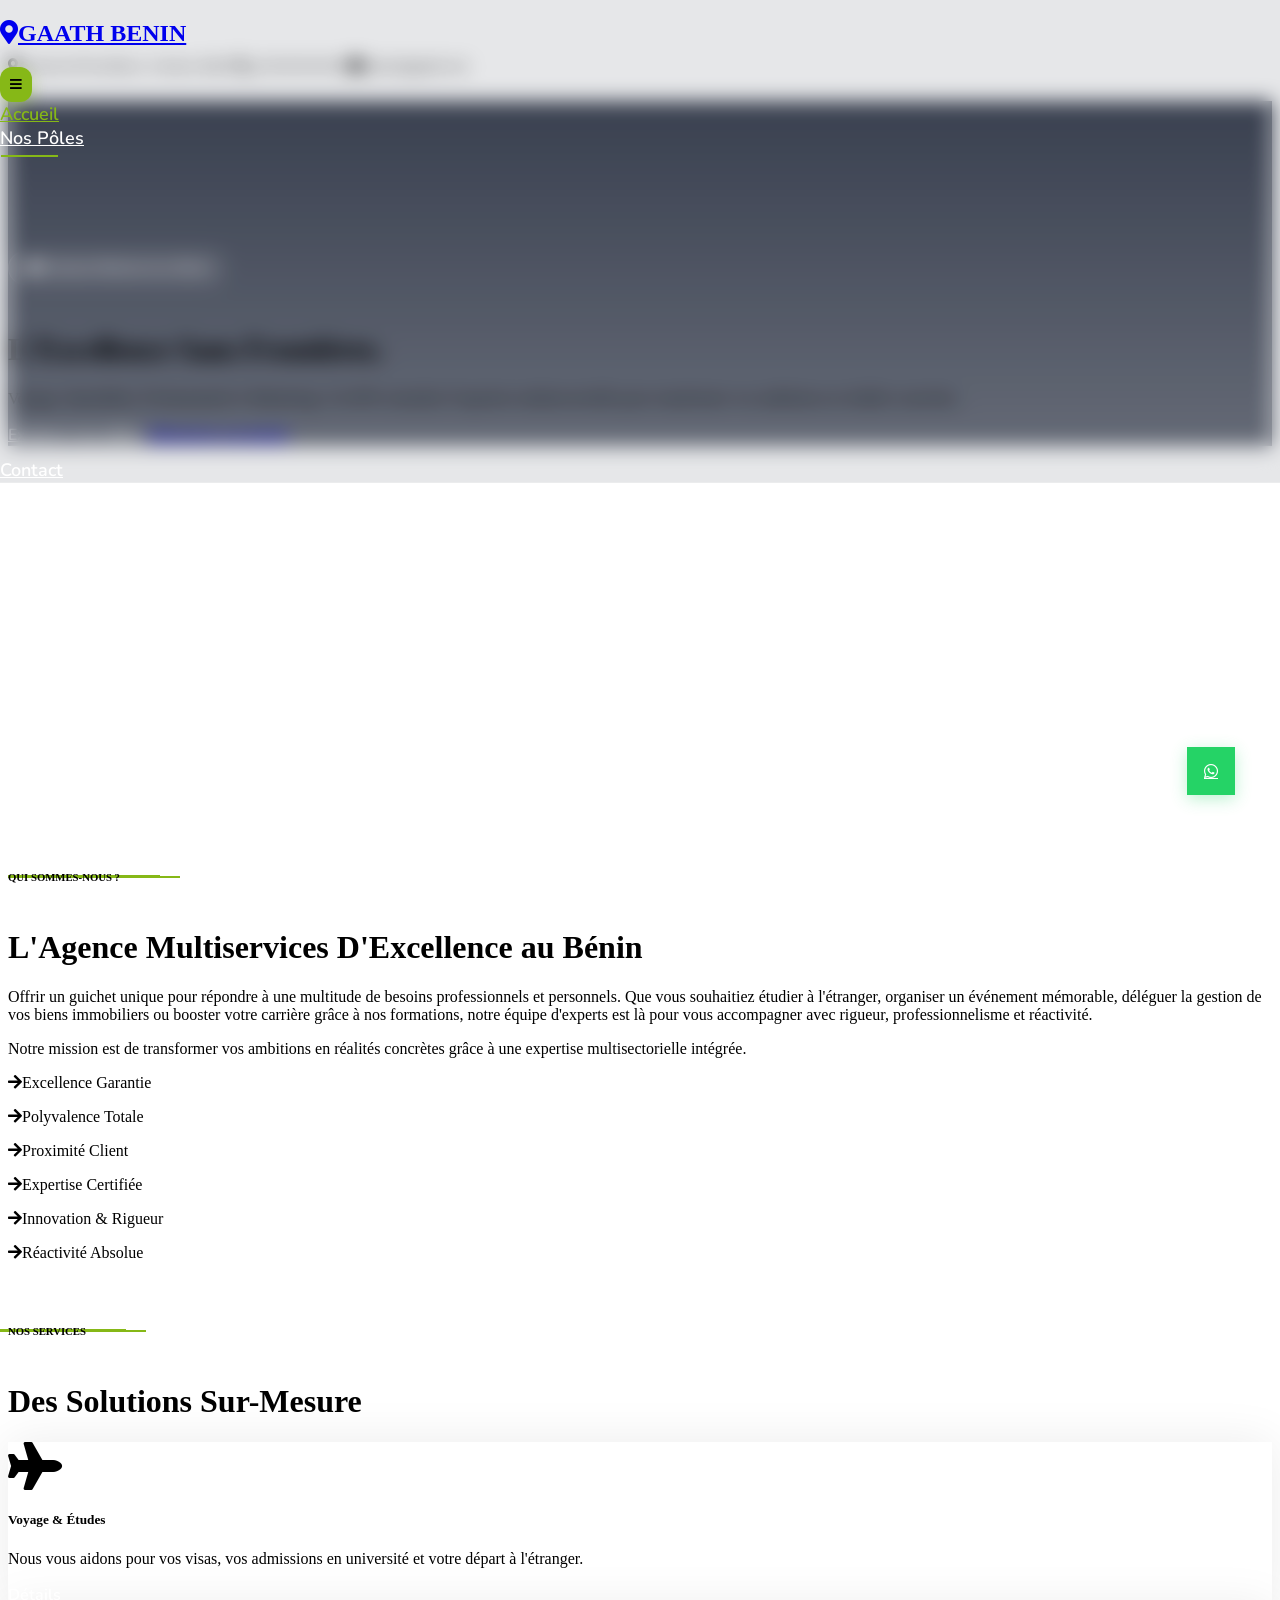
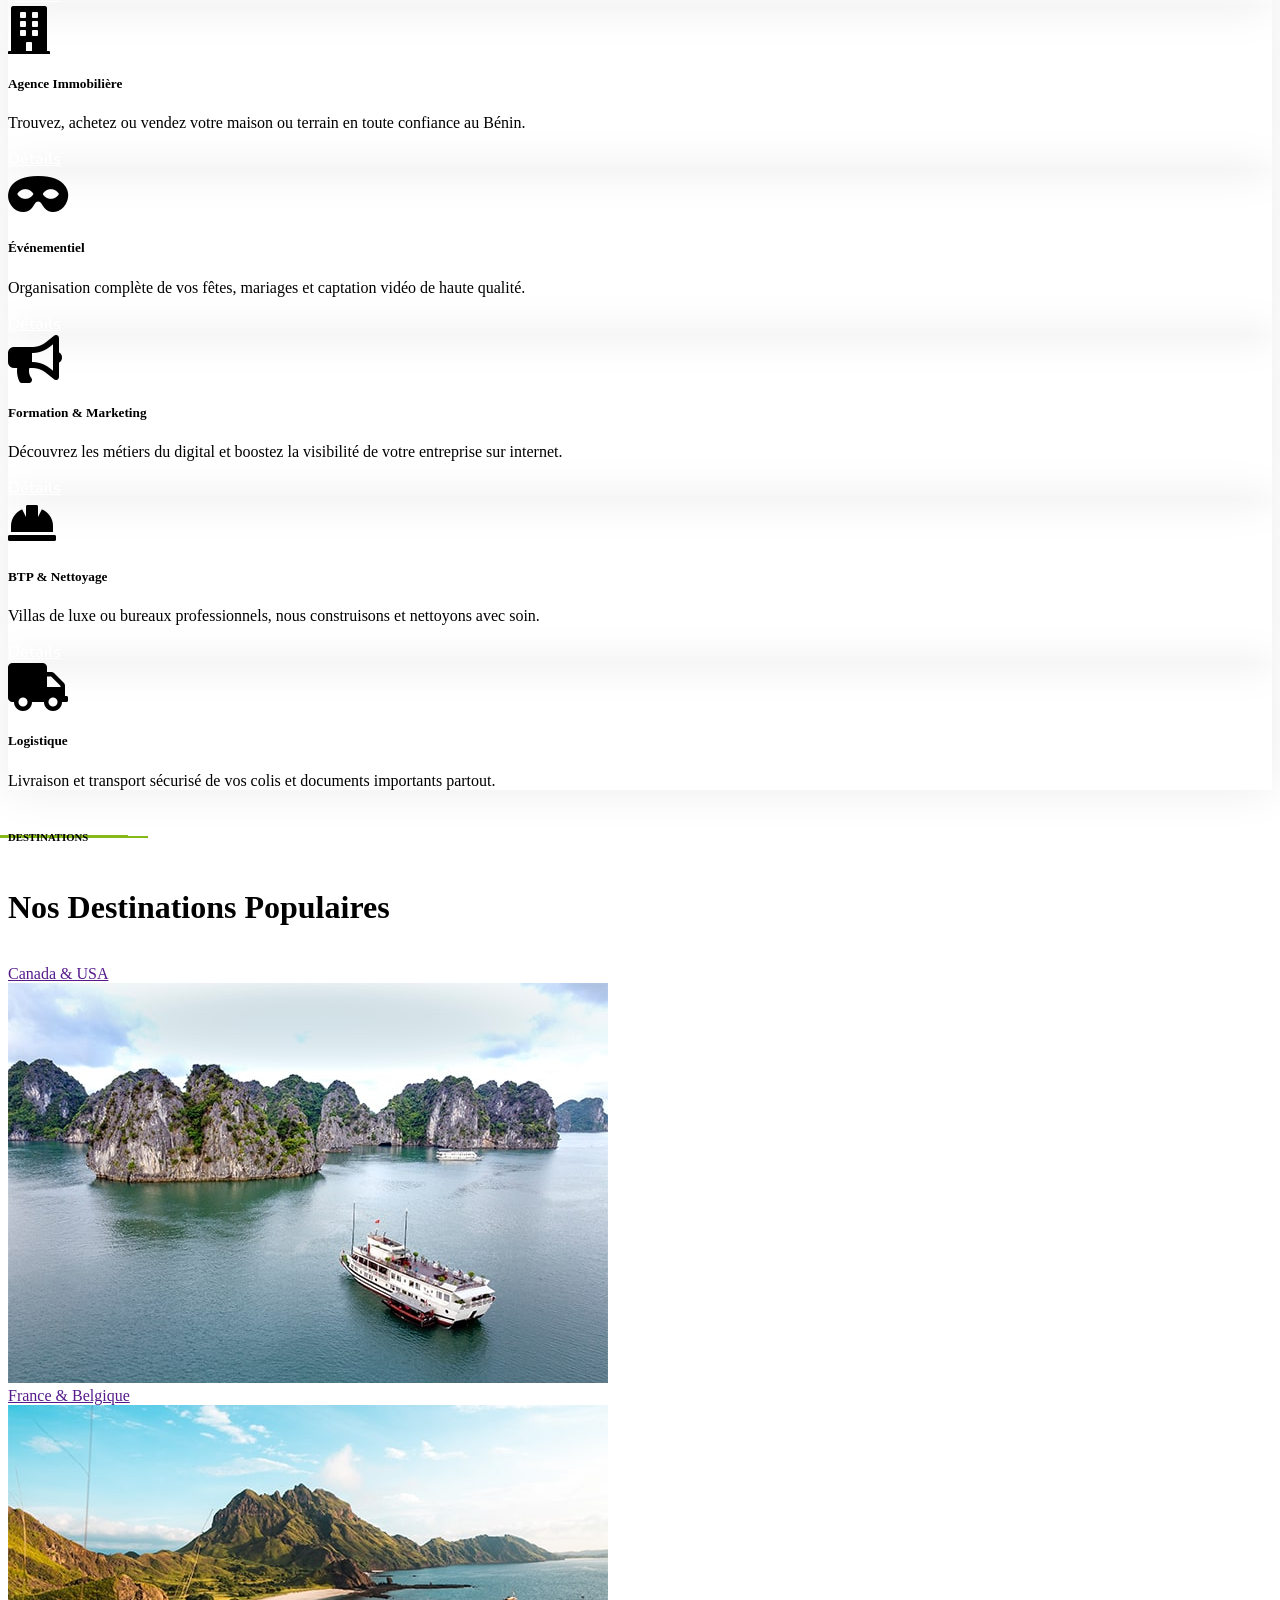
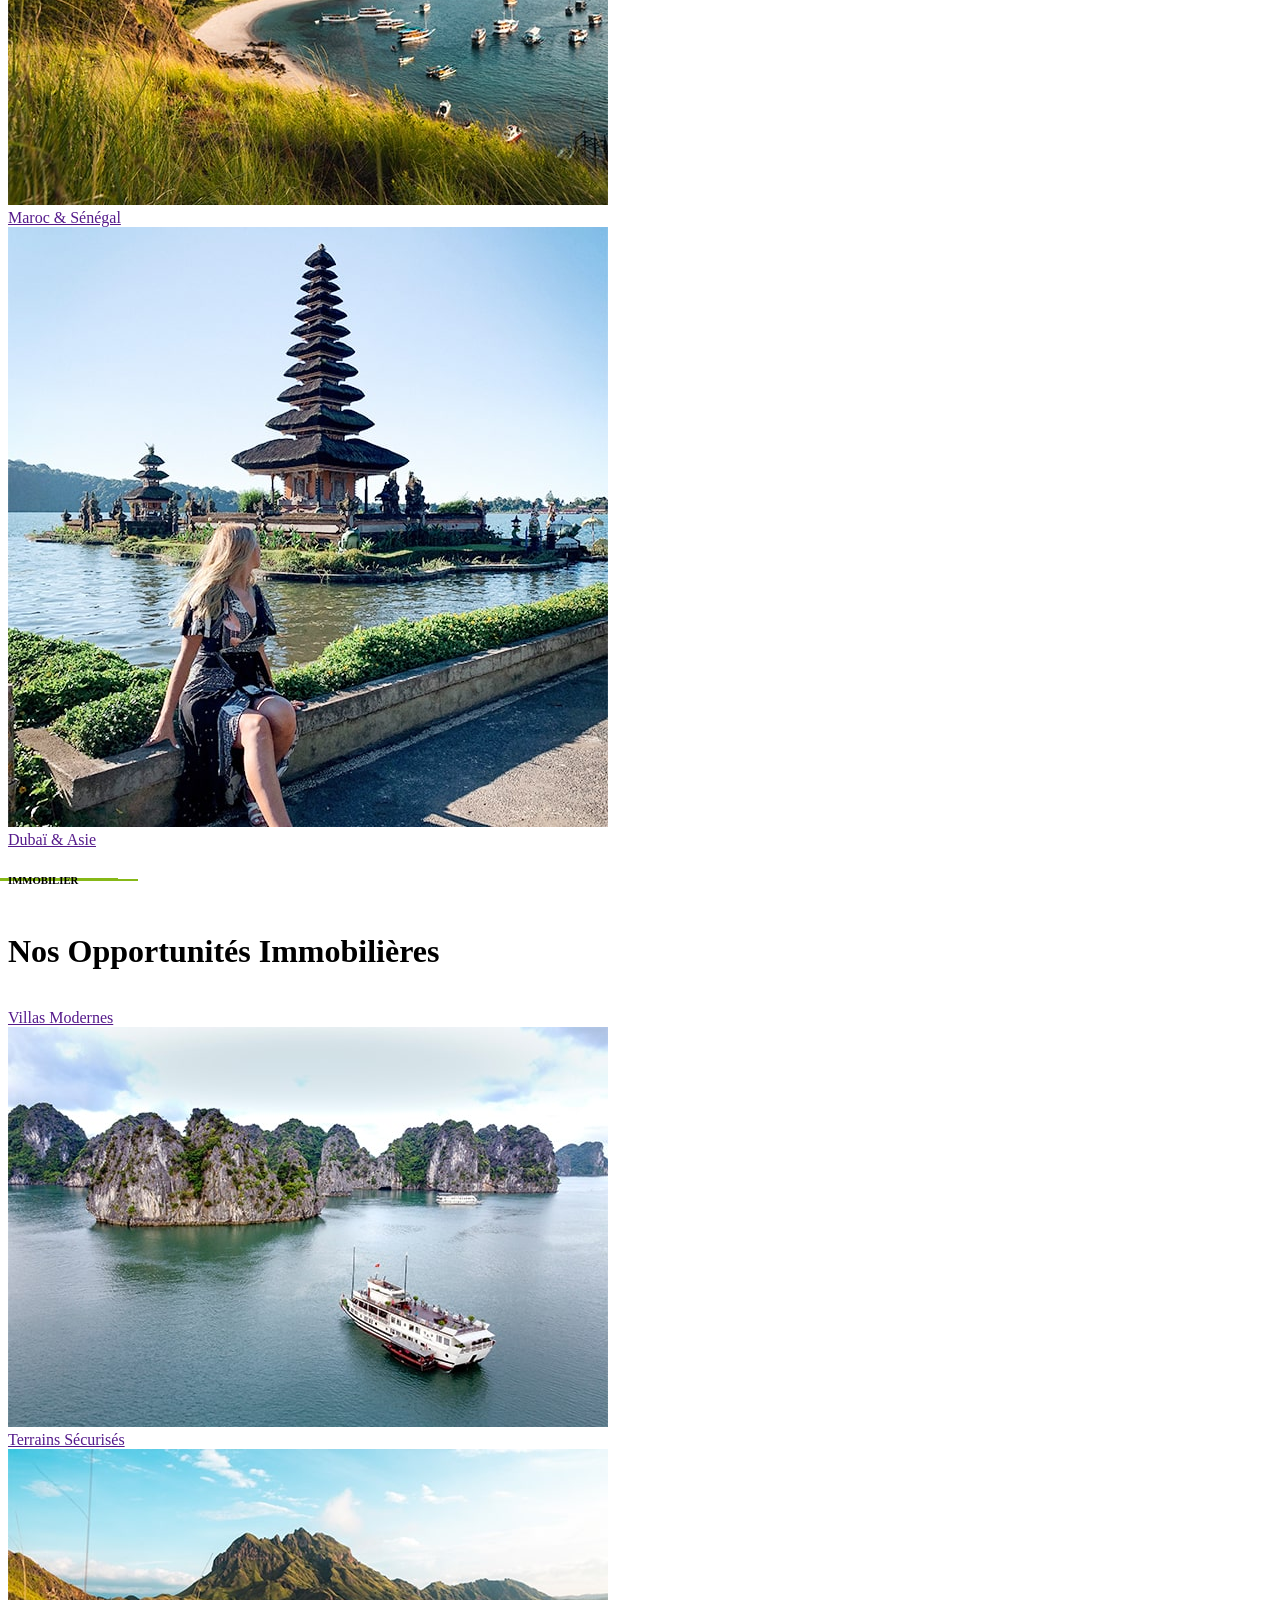
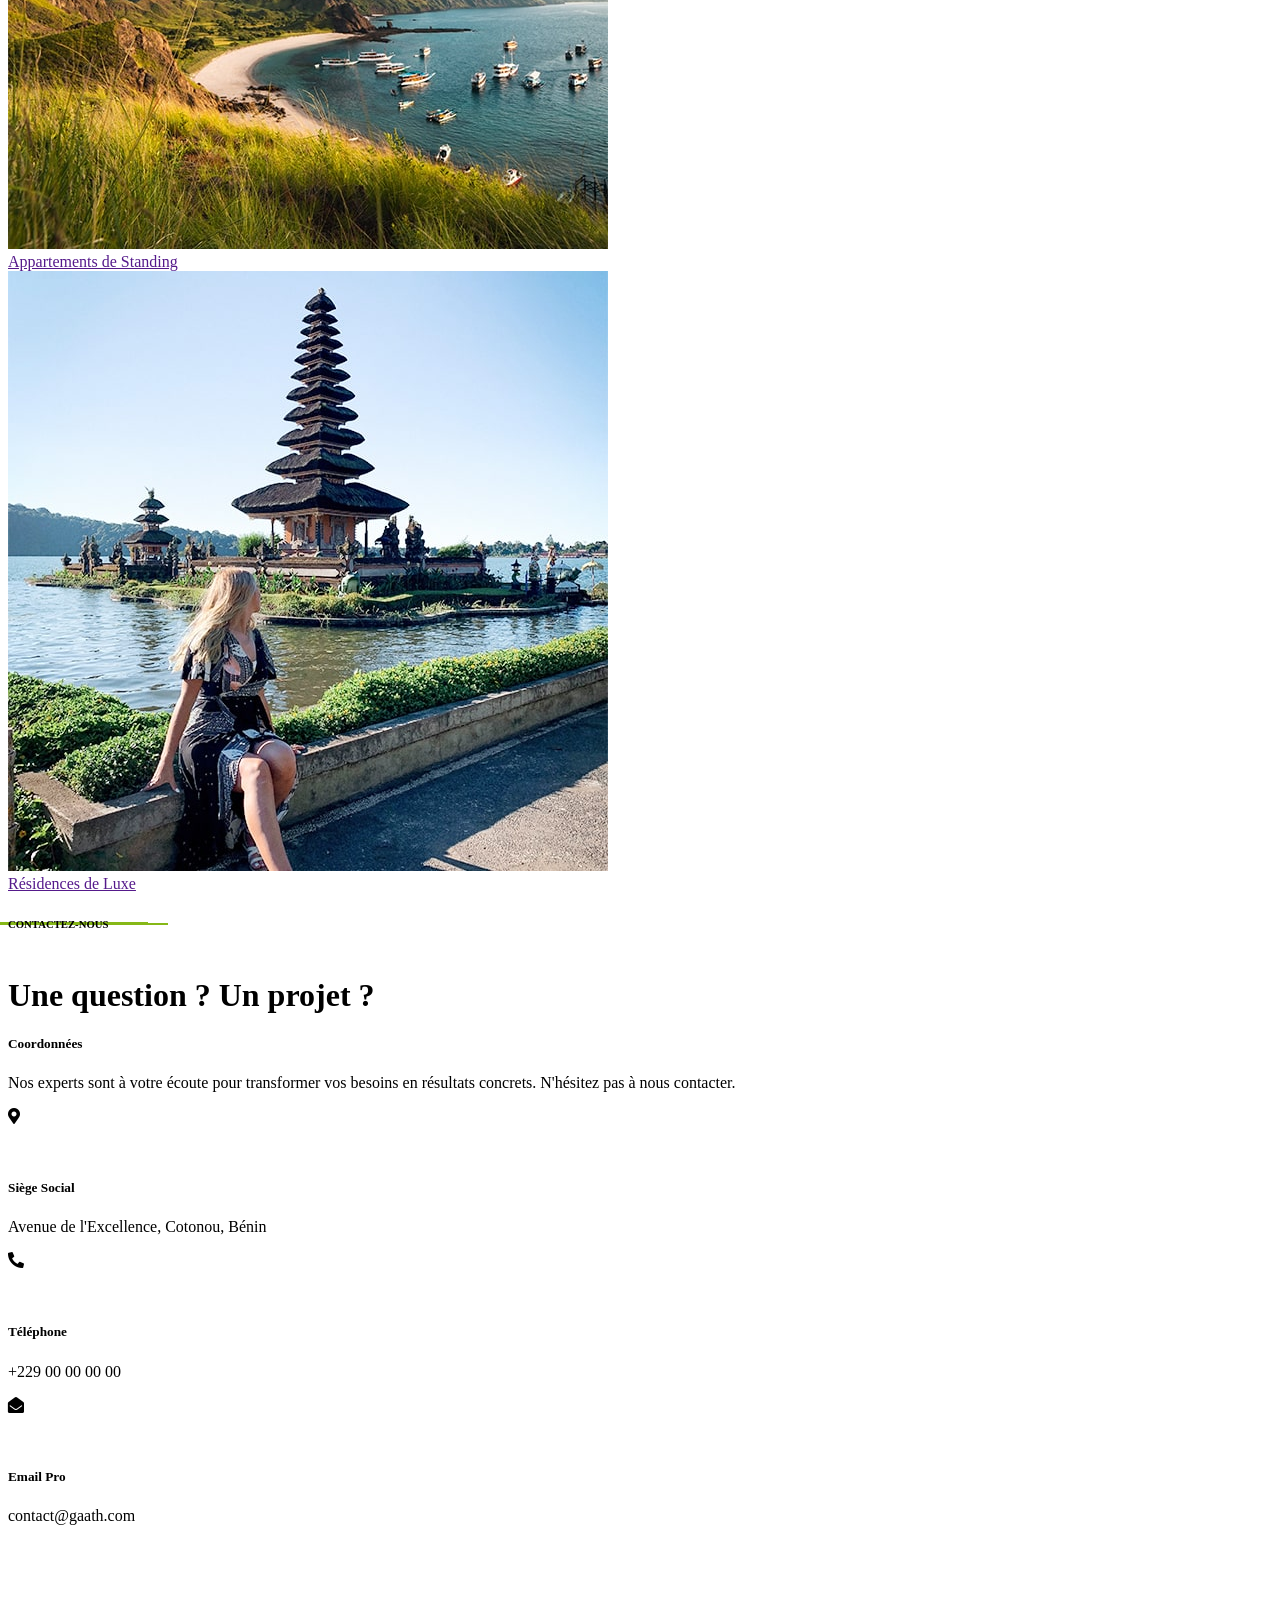
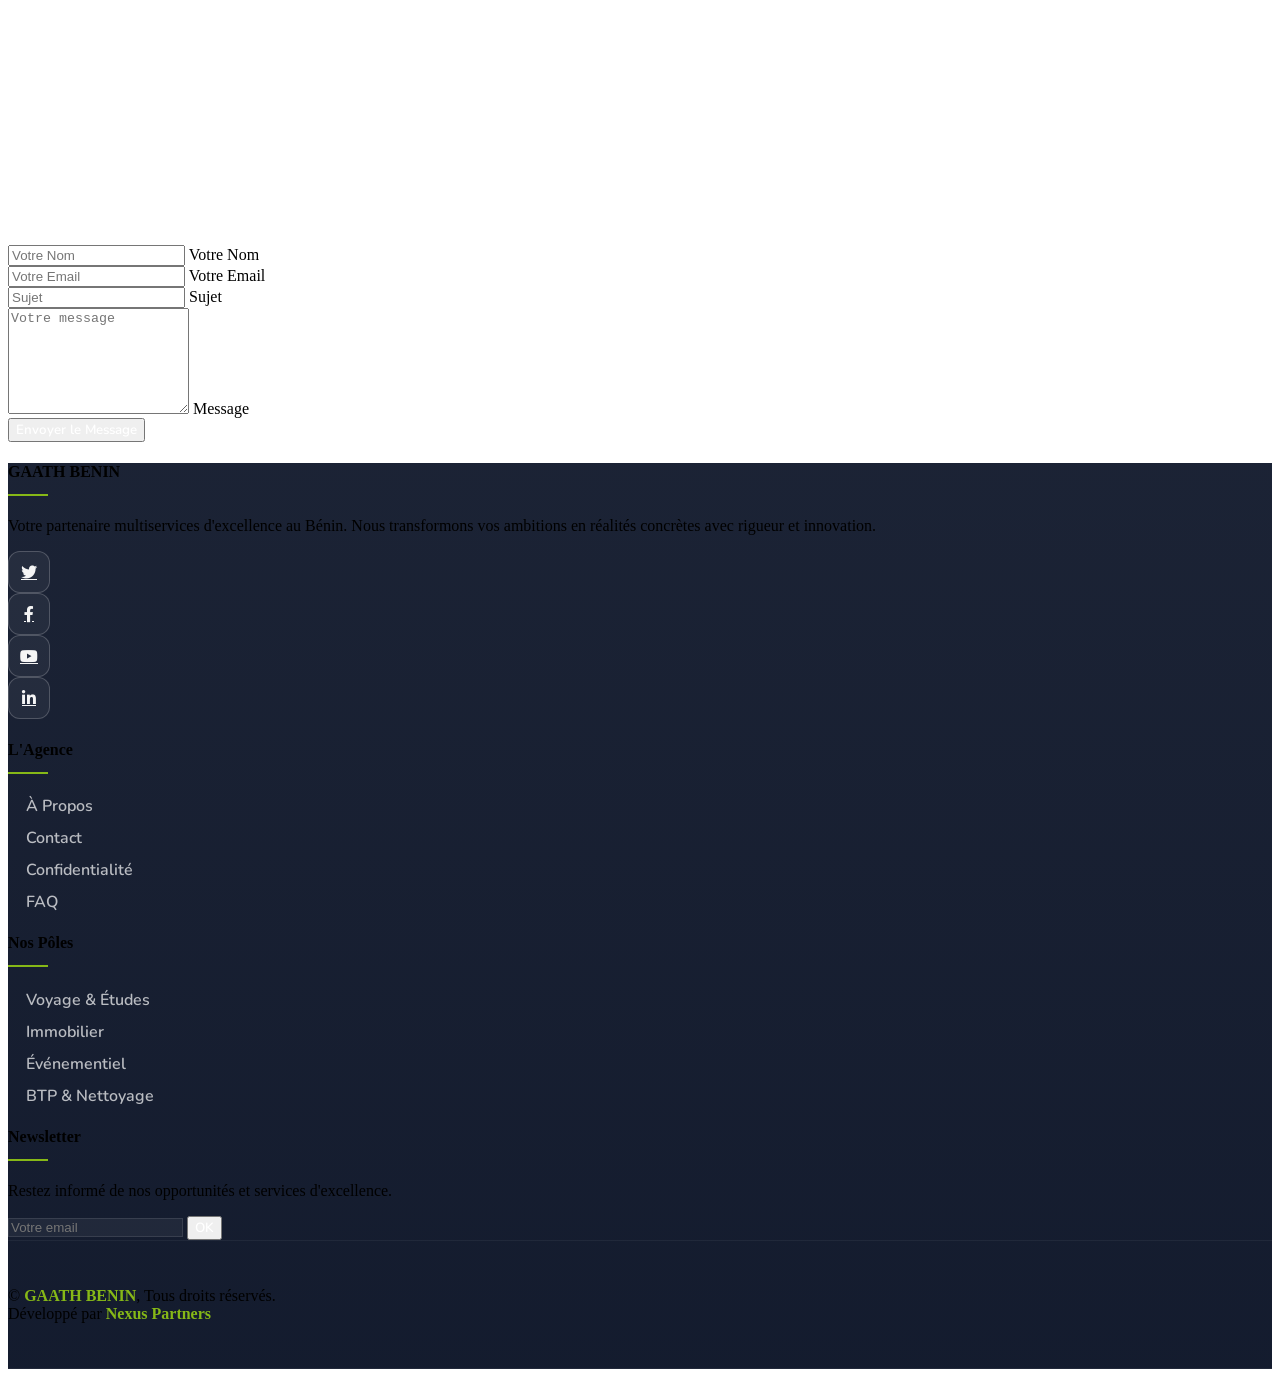
==== index.html @ 589c18da "commit-local-1" ====
<!--
 * @author @hopsyder
 * @organization Nexus Partners
 * @description Page d'accueil GAATH Benin - Portail d'Excellence
 * @created 2026-02-28
 * @updated 2026-02-28
 * 🌐 ceo.nexuspartners.xyz
 * 📧 daoudaabassichristian@gmail.com
-->
<!DOCTYPE html>
<html lang="fr">

<head>
    <meta charset="utf-8">
    <title>GAATH Benin - L'Excellence Sans Frontières</title>
    <meta content="width=device-width, initial-scale=1.0" name="viewport">
    <meta content="" name="keywords">
    <meta content="" name="description">

    <!-- Favicon -->
    <link href="img/favicon.ico" rel="icon">

    <!-- Google Web Fonts -->
    <link rel="preconnect" href="https://fonts.googleapis.com">
    <link rel="preconnect" href="https://fonts.gstatic.com" crossorigin>
    <link
        href="https://fonts.googleapis.com/css2?family=Heebo:wght@400;500;600&family=Nunito:wght@600;700;800&display=swap"
        rel="stylesheet">

    <!-- Icon Font Stylesheet -->
    <link href="https://cdnjs.cloudflare.com/ajax/libs/font-awesome/5.10.0/css/all.min.css" rel="stylesheet">
    <link href="https://cdn.jsdelivr.net/npm/bootstrap-icons@1.4.1/font/bootstrap-icons.css" rel="stylesheet">

    <!-- Libraries Stylesheet -->
    <link href="lib/animate/animate.min.css" rel="stylesheet">

    <!-- Customized Bootstrap Stylesheet -->
    <link href="css/bootstrap.min.css" rel="stylesheet">

    <!-- Template Stylesheet -->
    <link href="css/style.css" rel="stylesheet">
</head>

<body>
    <!-- Spinner Start -->
    <div id="spinner"
        class="show bg-white position-fixed translate-middle w-100 vh-100 top-50 start-50 d-flex align-items-center justify-content-center">
        <div class="spinner-border text-primary" style="width: 3rem; height: 3rem;" role="status">
            <span class="sr-only">Loading...</span>
        </div>
    </div>
    <!-- Spinner End -->


    <!-- Topbar Start -->
    <div class="container-fluid bg-dark px-5 d-none d-lg-block">
        <div class="row gx-0">
            <div class="col-lg-8 text-center text-lg-start mb-2 mb-lg-0">
                <div class="d-inline-flex align-items-center" style="height: 45px;">
                    <small class="me-3 text-light"><i class="fa fa-map-marker-alt me-2"></i>Avenue de l'Excellence,
                        Cotonou, Bénin</small>
                    <small class="me-3 text-light"><i class="fa fa-phone-alt me-2"></i>+229 00 00 00 00</small>
                    <small class="text-light"><i class="fa fa-envelope-open me-2"></i>contact@gaath.com</small>
                </div>
            </div>
        </div>
    </div>
    <!-- Topbar End -->


    <!-- Navbar & Hero Start -->
    <div class="container-fluid position-relative p-0">
        <nav class="navbar navbar-expand-lg navbar-light px-4 px-lg-5 py-3 py-lg-0">
            <a href="index.html" class="navbar-brand p-0">
                <h1 class="text-primary m-0"><i class="fa fa-map-marker-alt me-3"></i>GAATH BENIN</h1>
            </a>
            <button class="navbar-toggler" type="button" data-bs-toggle="collapse" data-bs-target="#navbarCollapse">
                <span class="fa fa-bars text-white"></span>
            </button>
            <div class="collapse navbar-collapse" id="navbarCollapse">
                <div class="navbar-nav ms-auto py-0">
                    <a href="index.html" class="nav-item nav-link active">Accueil</a>
                    <div class="nav-item dropdown">
                        <a href="#" class="nav-link dropdown-toggle" data-bs-toggle="dropdown">Nos Pôles</a>
                        <div class="dropdown-menu mega-menu border-0 shadow-lg">
                            <!-- Voyage -->
                            <a href="voyage.html" class="mega-menu-item">
                                <div class="mega-menu-icon"><i class="fa fa-plane"></i></div>
                                <div class="mega-menu-content">
                                    <span class="mega-menu-title">Voyage & Études</span>
                                </div>
                            </a>
                            <!-- Immobilier -->
                            <a href="immobilier.html" class="mega-menu-item">
                                <div class="mega-menu-icon"><i class="fa fa-building"></i></div>
                                <div class="mega-menu-content">
                                    <span class="mega-menu-title">Agence Immobilière</span>
                                </div>
                            </a>
                            <!-- Événementiel -->
                            <a href="evenementiel.html" class="mega-menu-item">
                                <div class="mega-menu-icon"><i class="fa fa-mask"></i></div>
                                <div class="mega-menu-content">
                                    <span class="mega-menu-title">Événementiel</span>
                                </div>
                            </a>
                            <!-- Marketing -->
                            <a href="marketing.html" class="mega-menu-item">
                                <div class="mega-menu-icon"><i class="fa fa-bullhorn"></i></div>
                                <div class="mega-menu-content">
                                    <span class="mega-menu-title">Formation & Marketing</span>
                                </div>
                            </a>
                            <!-- BTP -->
                            <a href="btp.html" class="mega-menu-item">
                                <div class="mega-menu-icon"><i class="fa fa-hard-hat"></i></div>
                                <div class="mega-menu-content">
                                    <span class="mega-menu-title">BTP & Nettoyage</span>
                                </div>
                            </a>
                        </div>
                    </div>
                    <a href="contact.html" class="nav-item nav-link">Contact</a>
                </div>
            </div>
        </nav>

        <div class="container-fluid bg-primary py-5 mb-5 hero-header">
            <div class="container py-5">
                <div class="row justify-content-center py-5">
                    <div class="col-lg-10 pt-lg-5 mt-lg-5 text-center">
                        <div class="hero-badge animated slideInDown">
                            <i class="fa fa-star text-warning me-2"></i>Premium Multiservices Bénin
                        </div>
                        <h1 class="display-2 text-white mb-4 animated slideInDown">L'Excellence Sans Frontières.</h1>
                        <p class="fs-4 text-white-50 mb-5 animated slideInDown">Voyage, Immobilier, Événementiel et
                            Marketing. GAATH centralise l'expertise multisectorielle pour transformer vos ambitions en
                            réalités concrètes.</p>
                        <div class="d-flex justify-content-center gap-4 animated slideInDown">
                            <a href="#services" class="btn btn-primary rounded-pill py-3 px-5 shadow-lg">Explorer nos
                                pôles</a>
                            <a href="questionnaire.html" class="btn btn-outline-light rounded-pill py-3 px-5">Démarrer
                                un
                                projet</a>
                        </div>
                    </div>
                </div>
            </div>
        </div>
    </div>
    <!-- Navbar & Hero End -->


    <!-- About Start -->
    <div class="container-fluid py-5">
        <div class="container">
            <div class="row g-5">
                <div class="col-lg-6 wow fadeInUp" data-wow-delay="0.1s" style="min-height: 400px;">
                    <div class="position-relative h-100">
                        <img class="img-fluid position-absolute w-100 h-100" src="img/about.jpg" alt=""
                            style="object-fit: cover;">
                    </div>
                </div>
                <div class="col-lg-6 wow fadeInUp" data-wow-delay="0.3s">
                    <h6 class="section-title bg-white text-start text-primary pe-3">Qui sommes-nous ?</h6>
                    <h1 class="mb-4">L'Agence Multiservices <span class="text-primary">D'Excellence</span> au Bénin</h1>
                    <p class="mb-4">Offrir un guichet unique pour répondre à une multitude de besoins professionnels et
                        personnels. Que vous souhaitiez étudier à l'étranger, organiser un événement mémorable, déléguer
                        la gestion de vos biens immobiliers ou booster votre carrière grâce à nos formations, notre
                        équipe d'experts est là pour vous accompagner avec rigueur, professionnelisme et réactivité.</p>
                    <p class="mb-4">Notre mission est de transformer vos ambitions en réalités concrètes grâce à une
                        expertise multisectorielle intégrée.</p>
                    <div class="row gy-2 gx-4 mb-4">
                        <div class="col-sm-6">
                            <p class="mb-0"><i class="fa fa-arrow-right text-primary me-2"></i>Excellence Garantie</p>
                        </div>
                        <div class="col-sm-6">
                            <p class="mb-0"><i class="fa fa-arrow-right text-primary me-2"></i>Polyvalence Totale</p>
                        </div>
                        <div class="col-sm-6">
                            <p class="mb-0"><i class="fa fa-arrow-right text-primary me-2"></i>Proximité Client</p>
                        </div>
                        <div class="col-sm-6">
                            <p class="mb-0"><i class="fa fa-arrow-right text-primary me-2"></i>Expertise Certifiée</p>
                        </div>
                        <div class="col-sm-6">
                            <p class="mb-0"><i class="fa fa-arrow-right text-primary me-2"></i>Innovation & Rigueur</p>
                        </div>
                        <div class="col-sm-6">
                            <p class="mb-0"><i class="fa fa-arrow-right text-primary me-2"></i>Réactivité Absolue</p>
                        </div>
                    </div>
                    <a class="btn btn-primary py-3 px-5 mt-2" href="about.html">En savoir plus</a>
                </div>
            </div>
        </div>
    </div>
    <!-- About End -->


    <!-- Service Start -->
    <div class="container-fluid py-5">
        <div class="container">
            <div class="text-center wow fadeInUp" data-wow-delay="0.1s">
                <h6 class="section-title bg-white text-center text-primary px-3">Nos Services</h6>
                <h1 class="mb-5">Des Solutions Sur-Mesure</h1>
            </div>
            <div class="row g-4">
                <div class="col-lg-4 col-md-6 wow fadeInUp" data-wow-delay="0.1s">
                    <div class="service-item rounded pt-3 text-center">
                        <div class="p-4">
                            <i class="fa fa-3x fa-plane text-primary mb-4"></i>
                            <h5 class="mb-3">Voyage & Études</h5>
                            <p>Nous vous aidons pour vos visas, vos admissions en université et votre départ à
                                l'étranger.</p>
                            <a href="voyage.html" class="btn btn-sm btn-primary px-3 rounded-pill mt-3">Détails</a>
                        </div>
                    </div>
                </div>
                <div class="col-lg-4 col-md-6 wow fadeInUp" data-wow-delay="0.3s">
                    <div class="service-item rounded pt-3 text-center">
                        <div class="p-4">
                            <i class="fa fa-3x fa-building text-primary mb-4"></i>
                            <h5 class="mb-3">Agence Immobilière</h5>
                            <p>Trouvez, achetez ou vendez votre maison ou terrain en toute confiance au Bénin.</p>
                            <a href="immobilier.html" class="btn btn-sm btn-primary px-3 rounded-pill mt-3">Détails</a>
                        </div>
                    </div>
                </div>
                <div class="col-lg-4 col-md-6 wow fadeInUp" data-wow-delay="0.5s">
                    <div class="service-item rounded pt-3 text-center">
                        <div class="p-4">
                            <i class="fa fa-3x fa-mask text-primary mb-4"></i>
                            <h5 class="mb-3">Événementiel</h5>
                            <p>Organisation complète de vos fêtes, mariages et captation vidéo de haute qualité.</p>
                            <a href="evenementiel.html"
                                class="btn btn-sm btn-primary px-3 rounded-pill mt-3">Détails</a>
                        </div>
                    </div>
                </div>
                <div class="col-lg-4 col-md-6 wow fadeInUp" data-wow-delay="0.1s">
                    <div class="service-item rounded pt-3 text-center">
                        <div class="p-4">
                            <i class="fa fa-3x fa-bullhorn text-primary mb-4"></i>
                            <h5 class="mb-3">Formation & Marketing</h5>
                            <p>Découvrez les métiers du digital et boostez la visibilité de votre entreprise sur
                                internet.</p>
                            <a href="marketing.html" class="btn btn-sm btn-primary px-3 rounded-pill mt-3">Détails</a>
                        </div>
                    </div>
                </div>
                <div class="col-lg-4 col-md-6 wow fadeInUp" data-wow-delay="0.3s">
                    <div class="service-item rounded pt-3 text-center">
                        <div class="p-4">
                            <i class="fa fa-3x fa-hard-hat text-primary mb-4"></i>
                            <h5 class="mb-3">BTP & Nettoyage</h5>
                            <p>Villas de luxe ou bureaux professionnels, nous construisons et nettoyons avec soin.</p>
                            <a href="btp.html" class="btn btn-sm btn-primary px-3 rounded-pill mt-3">Détails</a>
                        </div>
                    </div>
                </div>
                <div class="col-lg-4 col-md-6 wow fadeInUp" data-wow-delay="0.5s">
                    <div class="service-item rounded pt-3 text-center">
                        <div class="p-4">
                            <i class="fa fa-3x fa-truck text-primary mb-4"></i>
                            <h5 class="mb-3">Logistique</h5>
                            <p>Livraison et transport sécurisé de vos colis et documents importants partout.</p>
                        </div>
                    </div>
                </div>
            </div>
        </div>
    </div>
    <!-- Service End -->


    <!-- Destination Start -->
    <div class="container-fluid py-5 destination">
        <div class="container">
            <div class="text-center wow fadeInUp" data-wow-delay="0.1s">
                <h6 class="section-title bg-white text-center text-primary px-3">Destinations</h6>
                <h1 class="mb-5">Nos Destinations Populaires</h1>
            </div>
            <div class="row g-3">
                <div class="col-lg-7 col-md-6">
                    <div class="row g-3">
                        <div class="col-lg-12 col-md-12 wow zoomIn" data-wow-delay="0.1s">
                            <a class="position-relative d-block overflow-hidden" href="">
                                <img class="img-fluid" src="img/destination-1.jpg" alt="">
                                <div
                                    class="bg-white text-primary fw-bold position-absolute bottom-0 end-0 m-3 py-1 px-2">
                                    Canada & USA</div>
                            </a>
                        </div>
                        <div class="col-lg-6 col-md-12 wow zoomIn" data-wow-delay="0.3s">
                            <a class="position-relative d-block overflow-hidden" href="">
                                <img class="img-fluid" src="img/destination-2.jpg" alt="">
                                <div
                                    class="bg-white text-primary fw-bold position-absolute bottom-0 end-0 m-3 py-1 px-2">
                                    France & Belgique</div>
                            </a>
                        </div>
                        <div class="col-lg-6 col-md-12 wow zoomIn" data-wow-delay="0.5s">
                            <a class="position-relative d-block overflow-hidden" href="">
                                <img class="img-fluid" src="img/destination-3.jpg" alt="">
                                <div
                                    class="bg-white text-primary fw-bold position-absolute bottom-0 end-0 m-3 py-1 px-2">
                                    Maroc & Sénégal</div>
                            </a>
                        </div>
                    </div>
                </div>
                <div class="col-lg-5 col-md-6 wow zoomIn" data-wow-delay="0.7s" style="min-height: 350px;">
                    <a class="position-relative d-block h-100 overflow-hidden" href="">
                        <img class="img-fluid position-absolute w-100 h-100" src="img/destination-4.jpg" alt=""
                            style="object-fit: cover;">
                        <div class="bg-white text-primary fw-bold position-absolute bottom-0 end-0 m-3 py-1 px-2">
                            Dubaï & Asie</div>
                    </a>
                </div>
            </div>
        </div>
    </div>
    <!-- Destination Start -->

    <!-- Destination Start -->
    <div class="container-fluid py-5 destination">
        <div class="container">
            <div class="text-center wow fadeInUp" data-wow-delay="0.1s">
                <h6 class="section-title bg-white text-center text-primary px-3">Immobilier</h6>
                <h1 class="mb-5">Nos Opportunités Immobilières</h1>
            </div>
            <div class="row g-3">
                <div class="col-lg-7 col-md-6">
                    <div class="row g-3">
                        <div class="col-lg-12 col-md-12 wow zoomIn" data-wow-delay="0.1s">
                            <a class="position-relative d-block overflow-hidden" href="">
                                <img class="img-fluid" src="img/destination-1.jpg" alt="">
                                <div
                                    class="bg-white text-primary fw-bold position-absolute bottom-0 end-0 m-3 py-1 px-2">
                                    Villas Modernes</div>
                            </a>
                        </div>
                        <div class="col-lg-6 col-md-12 wow zoomIn" data-wow-delay="0.3s">
                            <a class="position-relative d-block overflow-hidden" href="">
                                <img class="img-fluid" src="img/destination-2.jpg" alt="">
                                <div
                                    class="bg-white text-primary fw-bold position-absolute bottom-0 end-0 m-3 py-1 px-2">
                                    Terrains Sécurisés</div>
                            </a>
                        </div>
                        <div class="col-lg-6 col-md-12 wow zoomIn" data-wow-delay="0.5s">
                            <a class="position-relative d-block overflow-hidden" href="">
                                <img class="img-fluid" src="img/destination-3.jpg" alt="">
                                <div
                                    class="bg-white text-primary fw-bold position-absolute bottom-0 end-0 m-3 py-1 px-2">
                                    Appartements de Standing</div>
                            </a>
                        </div>
                    </div>
                </div>
                <div class="col-lg-5 col-md-6 wow zoomIn" data-wow-delay="0.7s" style="min-height: 350px;">
                    <a class="position-relative d-block h-100 overflow-hidden" href="">
                        <img class="img-fluid position-absolute w-100 h-100" src="img/destination-4.jpg" alt=""
                            style="object-fit: cover;">
                        <div class="bg-white text-primary fw-bold position-absolute bottom-0 end-0 m-3 py-1 px-2">
                            Résidences de Luxe</div>
                    </a>
                </div>
            </div>
        </div>
    </div>
    <!-- Destination Start -->


    <!-- Contact Start -->
    <div class="container-fluid py-5">
        <div class="container">
            <div class="text-center wow fadeInUp" data-wow-delay="0.1s">
                <h6 class="section-title bg-white text-center text-primary px-3">Contactez-nous</h6>
                <h1 class="mb-5">Une question ? Un projet ?</h1>
            </div>
            <div class="row g-4">
                <div class="col-lg-4 col-md-6 wow fadeInUp" data-wow-delay="0.1s">
                    <h5>Coordonnées</h5>
                    <p class="mb-4">Nos experts sont à votre écoute pour transformer vos besoins en résultats concrets.
                        N'hésitez pas à nous contacter.</p>
                    <div class="d-flex align-items-center mb-4">
                        <div class="d-flex align-items-center justify-content-center flex-shrink-0 bg-primary"
                            style="width: 50px; height: 50px;">
                            <i class="fa fa-map-marker-alt text-white"></i>
                        </div>
                        <div class="ms-3">
                            <h5 class="text-primary">Siège Social</h5>
                            <p class="mb-0">Avenue de l'Excellence, Cotonou, Bénin</p>
                        </div>
                    </div>
                    <div class="d-flex align-items-center mb-4">
                        <div class="d-flex align-items-center justify-content-center flex-shrink-0 bg-primary"
                            style="width: 50px; height: 50px;">
                            <i class="fa fa-phone-alt text-white"></i>
                        </div>
                        <div class="ms-3">
                            <h5 class="text-primary">Téléphone</h5>
                            <p class="mb-0">+229 00 00 00 00</p>
                        </div>
                    </div>
                    <div class="d-flex align-items-center">
                        <div class="d-flex align-items-center justify-content-center flex-shrink-0 bg-primary"
                            style="width: 50px; height: 50px;">
                            <i class="fa fa-envelope-open text-white"></i>
                        </div>
                        <div class="ms-3">
                            <h5 class="text-primary">Email Pro</h5>
                            <p class="mb-0">contact@gaath.com</p>
                        </div>
                    </div>
                </div>
                <div class="col-lg-4 col-md-6 wow fadeInUp" data-wow-delay="0.3s">
                    <iframe class="position-relative rounded w-100 h-100"
                        src="https://www.google.com/maps/embed?pb=!1m18!1m12!1m3!1d126880.82662057398!2d2.3484218765434524!3d6.383141158586326!2m3!1f0!2f0!3f0!3m2!1i1024!2i768!4f13.1!3m3!1m2!1s0x1023559f237f3743%3A0xea8397a8e789ec3e!2sCotonou%2C%20B%C3%A9nin!5e0!3m2!1sfr!2sbj!4v1709100000000!5m2!1sfr!2sbj"
                        frameborder="0" style="min-height: 300px; border:0;" allowfullscreen="" aria-hidden="false"
                        tabindex="0"></iframe>
                </div>
                <div class="col-lg-4 col-md-12 wow fadeInUp" data-wow-delay="0.5s">
                    <form>
                        <div class="row g-3">
                            <div class="col-md-6">
                                <div class="form-floating">
                                    <input type="text" class="form-control" id="name" placeholder="Votre Nom">
                                    <label for="name">Votre Nom</label>
                                </div>
                            </div>
                            <div class="col-md-6">
                                <div class="form-floating">
                                    <input type="email" class="form-control" id="email" placeholder="Votre Email">
                                    <label for="email">Votre Email</label>
                                </div>
                            </div>
                            <div class="col-12">
                                <div class="form-floating">
                                    <input type="text" class="form-control" id="subject" placeholder="Sujet">
                                    <label for="subject">Sujet</label>
                                </div>
                            </div>
                            <div class="col-12">
                                <div class="form-floating">
                                    <textarea class="form-control" placeholder="Votre message" id="message"
                                        style="height: 100px"></textarea>
                                    <label for="message">Message</label>
                                </div>
                            </div>
                            <div class="col-12">
                                <button class="btn btn-primary w-100 py-3" type="submit">Envoyer le Message</button>
                            </div>
                        </div>
                    </form>
                </div>
            </div>
        </div>
    </div>
    <!-- Contact End -->


    <!-- Footer Start -->
    <div class="container-fluid bg-dark text-light footer pt-5 mt-5 wow fadeIn" data-wow-delay="0.1s">
        <div class="container py-5">
            <div class="row g-5">
                <div class="col-lg-4 col-md-6">
                    <h4 class="text-white mb-4">GAATH BENIN</h4>
                    <p class="mb-4">Votre partenaire multiservices d'excellence au Bénin. Nous transformons vos
                        ambitions en réalités concrètes avec rigueur et innovation.</p>
                    <div class="d-flex pt-2">
                        <a class="btn btn-outline-light btn-social" href=""><i class="fab fa-twitter"></i></a>
                        <a class="btn btn-outline-light btn-social" href=""><i class="fab fa-facebook-f"></i></a>
                        <a class="btn btn-outline-light btn-social" href=""><i class="fab fa-youtube"></i></a>
                        <a class="btn btn-outline-light btn-social" href=""><i class="fab fa-linkedin-in"></i></a>
                    </div>
                </div>
                <div class="col-lg-2 col-md-6">
                    <h4 class="text-white mb-4">L'Agence</h4>
                    <a class="btn btn-link" href="about.html">À Propos</a>
                    <a class="btn btn-link" href="contact.html">Contact</a>
                    <a class="btn btn-link" href="">Confidentialité</a>
                    <a class="btn btn-link" href="">FAQ</a>
                </div>
                <div class="col-lg-2 col-md-6">
                    <h4 class="text-white mb-4">Nos Pôles</h4>
                    <a class="btn btn-link" href="voyage.html">Voyage & Études</a>
                    <a class="btn btn-link" href="immobilier.html">Immobilier</a>
                    <a class="btn btn-link" href="evenementiel.html">Événementiel</a>
                    <a class="btn btn-link" href="btp.html">BTP & Nettoyage</a>
                </div>
                <div class="col-lg-4 col-md-6">
                    <h4 class="text-white mb-4">Newsletter</h4>
                    <p>Restez informé de nos opportunités et services d'excellence.</p>
                    <div class="position-relative w-100 mt-3">
                        <input class="form-control border-0 rounded-pill w-100 py-3 ps-4 pe-5" type="text"
                            placeholder="Votre email">
                        <button type="button"
                            class="btn btn-primary rounded-pill position-absolute top-0 end-0 mt-1 me-1 py-2 px-4">OK</button>
                    </div>
                </div>
            </div>
        </div>
        <div class="container">
            <div class="copyright text-center py-4">
                <p class="mb-0">&copy; <a class="border-bottom" href="#">GAATH BENIN</a>, Tous droits réservés. <br>
                    Développé par <a class="border-bottom" href="https://nexuspartners.xyz">Nexus Partners</a></p>
            </div>
        </div>
    </div>
    <!-- Footer End -->


    <!-- Back to Top -->
    <a href="https://wa.me/22900000000" class="btn btn-lg btn-whatsapp-fixed btn-lg-square" target="_blank"><i
            class="fab fa-whatsapp"></i></a>
    <a href="#" class="btn btn-lg btn-primary btn-lg-square back-to-top"><i class="bi bi-arrow-up"></i></a>


    <!-- JavaScript Libraries -->
    <script src="https://code.jquery.com/jquery-3.4.1.min.js"></script>
    <script src="https://cdn.jsdelivr.net/npm/bootstrap@5.0.0/dist/js/bootstrap.bundle.min.js"></script>
    <script src="lib/wow/wow.min.js"></script>
    <script src="lib/easing/easing.min.js"></script>
    <script src="lib/waypoints/waypoints.min.js"></script>

    <!-- Template Javascript -->
    <script src="js/main.js"></script>
</body>

</html>
---- css/style.css ----
/********** Template CSS **********/
:root {
    --primary: #86B817;
    /* Gardé pour cohérence, mais utilisé avec finesse */
    --secondary: #FE8800;
    --light: #F5F5F5;
    --dark: #0F172A;
    /* Bleu nuit plus profond */
    --glass-bg: rgba(255, 255, 255, 0.1);
    --glass-border: rgba(255, 255, 255, 0.2);
    --accent: #E2E8F0;
}

.fw-medium {
    font-weight: 600 !important;
}

.fw-semi-bold {
    font-weight: 700 !important;
}

.back-to-top {
    position: fixed;
    display: none;
    right: 45px;
    bottom: 45px;
    z-index: 99;
    border-radius: 0 !important;
}

.btn-whatsapp-fixed {
    position: fixed;
    right: 45px;
    bottom: 105px;
    z-index: 99;
    background-color: #25D366;
    color: #FFFFFF;
    box-shadow: 0 4px 15px rgba(37, 211, 102, 0.3);
    border-radius: 0 !important;
}

.btn-whatsapp-fixed:hover {
    background-color: #128C7E;
    color: #FFFFFF;
}


/*** Spinner ***/
#spinner {
    opacity: 0;
    visibility: hidden;
    transition: opacity .5s ease-out, visibility 0s linear .5s;
    z-index: 99999;
}

#spinner.show {
    transition: opacity .5s ease-out, visibility 0s linear 0s;
    visibility: visible;
    opacity: 1;
}


/*** Button ***/
.btn {
    font-family: 'Nunito', sans-serif;
    font-weight: 600;
    transition: .5s;
}

.btn.btn-primary,
.btn.btn-secondary {
    color: #FFFFFF;
}

.btn-square {
    width: 38px;
    height: 38px;
}

.btn-sm-square {
    width: 32px;
    height: 32px;
}

.btn-lg-square {
    width: 48px;
    height: 48px;
}

.btn-square,
.btn-sm-square,
.btn-lg-square {
    padding: 0;
    display: flex;
    align-items: center;
    justify-content: center;
    font-weight: normal;
    border-radius: 0px;
}


/*** Navbar ***/
.navbar-light .navbar-nav .nav-link {
    font-family: 'Nunito', sans-serif;
    position: relative;
    margin-right: 25px;
    padding: 35px 0;
    color: #FFFFFF !important;
    font-size: 18px;
    font-weight: 600;
    outline: none;
    transition: .5s;
}

.sticky-top.navbar-light .navbar-nav .nav-link {
    padding: 20px 0;
    color: var(--dark) !important;
}

.navbar-light .navbar-nav .nav-link:hover,
.navbar-light .navbar-nav .nav-link.active {
    color: var(--primary) !important;
}

.navbar-light .navbar-brand img {
    max-height: 60px;
    transition: .5s;
}

.sticky-top.navbar-light .navbar-brand img {
    max-height: 45px;
}

.navbar-toggler {
    border: none;
    background: var(--primary) !important;
    padding: 10px;
    border-radius: 12px;
    box-shadow: 0 4px 15px rgba(134, 184, 23, 0.3);
}

.navbar-toggler:focus {
    box-shadow: 0 0 0 0.25rem rgba(134, 184, 23, 0.25);
}

@media (max-width: 991.98px) {
    .navbar-light {
        position: fixed;
        width: calc(100% - 30px);
        top: 15px;
        left: 15px;
        right: 15px;
        background: rgba(255, 255, 255, 0.9) !important;
        backdrop-filter: blur(15px);
        border-radius: 20px;
        box-shadow: 0 10px 30px rgba(0, 0, 0, 0.1);
        z-index: 1050;
        transition: all 0.3s ease;
        padding: 10px 20px !important;
    }

    .sticky-top.navbar-light {
        top: 10px;
        width: calc(100% - 20px);
        left: 10px;
    }

    .navbar-light .navbar-collapse {
        margin-top: 10px;
        border: none;
        padding: 10px;
        background: transparent;
    }

    .navbar-light .navbar-nav .nav-link,
    .sticky-top.navbar-light .navbar-nav .nav-link {
        padding: 12px 15px;
        margin-left: 0;
        color: var(--dark) !important;
        border-radius: 10px;
    }

    .navbar-light .navbar-nav .nav-link:hover,
    .navbar-light .navbar-nav .nav-link.active {
        background: rgba(134, 184, 23, 0.1);
    }

    .navbar-light .navbar-brand img {
        max-height: 40px;
    }

    .dropdown-menu.mega-menu {
        border: none;
        padding: 0;
        box-shadow: none;
        background: transparent;
    }

    .mega-menu-item {
        display: flex;
        align-items: center;
        padding: 10px;
        margin-bottom: 5px;
        background: rgba(0, 0, 0, 0.02);
        border-radius: 12px;
        text-decoration: none;
    }

    .mega-menu-icon {
        width: 35px;
        height: 35px;
        font-size: 14px;
        margin-right: 12px;
        background: var(--primary);
        color: white;
        border-radius: 8px;
        display: flex;
        align-items: center;
        justify-content: center;
    }

    .mega-menu-title {
        font-size: 14px;
        font-weight: 700;
        color: var(--dark);
    }
}

@media (min-width: 992px) {
    .navbar-light {
        position: absolute;
        width: 100%;
        top: 0;
        left: 0;
        border-bottom: 1px solid var(--glass-border);
        z-index: 999;
        backdrop-filter: blur(10px);
        background: rgba(15, 23, 42, 0.1);
    }

    .nav-item.dropdown {
        position: static;
    }

    .sticky-top.navbar-light {
        position: fixed;
        background: rgba(255, 255, 255, 0.95);
        backdrop-filter: blur(15px);
        box-shadow: 0 4px 30px rgba(0, 0, 0, 0.1);
    }

    .navbar-light .navbar-nav .nav-link {
        padding: 30px 0;
        margin-right: 30px;
        transition: all 0.3s ease;
    }

    /* Animation Dropdown Premium */
    .nav-item.dropdown:hover .dropdown-menu {
        display: block;
        opacity: 1;
        visibility: visible;
        transform: translateY(0);
    }

    .dropdown-menu.mega-menu {
        display: block;
        opacity: 0;
        visibility: hidden;
        transform: translate(-50%, 20px);
        transition: all 0.4s cubic-bezier(0.165, 0.84, 0.44, 1);
        border: 1px solid rgba(255, 255, 255, 0.2);
        border-radius: 20px;
        box-shadow: 0 15px 40px rgba(0, 0, 0, 0.15);
        padding: 20px;
        background: rgba(255, 255, 255, 0.98);
        backdrop-filter: blur(20px);
        width: 100%;
        max-width: 600px;
        left: 50% !important;
        display: grid;
        grid-template-columns: repeat(2, 1fr);
        gap: 10px;
        z-index: 1000;
    }

    .nav-item.dropdown:hover .mega-menu {
        opacity: 1;
        visibility: visible;
        transform: translate(-50%, 0);
    }

    .mega-menu-item {
        display: flex;
        align-items: center;
        padding: 15px;
        border-radius: 18px;
        transition: all 0.3s ease;
        text-decoration: none;
        border: 1px solid transparent;
    }

    .mega-menu-item:hover {
        background: rgba(134, 184, 23, 0.05);
        border-color: rgba(134, 184, 23, 0.1);
        transform: translateY(-3px);
    }

    .mega-menu-icon {
        width: 50px;
        height: 50px;
        display: flex;
        align-items: center;
        justify-content: center;
        background: var(--primary);
        color: white;
        border-radius: 14px;
        font-size: 20px;
        margin-right: 15px;
        flex-shrink: 0;
    }

    .mega-menu-title {
        font-weight: 700;
        color: var(--dark);
        font-size: 16px;
        margin-bottom: 2px;
    }

    .mega-menu-desc {
        font-size: 13px;
        color: #64748b;
        line-height: 1.4;
    }

    .navbar-light .navbar-nav .nav-link::before {
        position: absolute;
        content: "";
        width: 0;
        height: 2px;
        bottom: -1px;
        left: 50%;
        background: var(--primary);
        transition: .5s;
    }

    .navbar-light .navbar-nav .nav-link:hover::before,
    .navbar-light .navbar-nav .nav-link.active::before {
        width: calc(100% - 2px);
        left: 1px;
    }

    .navbar-light .navbar-nav .nav-link.nav-contact::before {
        display: none;
    }
}

/* Fix hauteurs minimales sur mobile */
@media (max-width: 991.98px) {
    .wow[style*="min-height: 400px"] {
        min-height: 250px !important;
        margin-bottom: 30px;
    }
}


/*** Hero Header ***/
.hero-header {
    background: linear-gradient(rgba(15, 23, 42, 0.8), rgba(15, 23, 42, 0.6)), url(../img/bg-hero.jpg);
    background-position: center center;
    background-repeat: no-repeat;
    background-size: cover;
    padding-top: 150px;
}

.hero-header h1 {
    font-weight: 800;
    letter-spacing: -1px;
}

@media (max-width: 768px) {
    .hero-header {
        padding-top: 100px;
        padding-bottom: 50px;
    }

    .hero-header h1 {
        font-size: 2.5rem;
    }

    .hero-header p {
        font-size: 1.1rem !important;
    }

    .hero-header .d-flex {
        flex-direction: column;
        gap: 15px !important;
    }

    .hero-header .btn {
        width: 100%;
    }
}

.hero-badge {
    background: rgba(255, 255, 255, 0.1);
    backdrop-filter: blur(5px);
    border: 1px solid rgba(255, 255, 255, 0.2);
    display: inline-block;
    padding: 8px 16px;
    border-radius: 50px;
    color: white;
    font-size: 14px;
    margin-bottom: 25px;
}

.breadcrumb-item+.breadcrumb-item::before {
    color: rgba(255, 255, 255, .5);
}


/*** Section Title ***/
.section-title {
    position: relative;
    display: inline-block;
    text-transform: uppercase;
}

.section-title::before {
    position: absolute;
    content: "";
    width: calc(100% + 80px);
    height: 2px;
    top: 4px;
    left: -40px;
    background: var(--primary);
    z-index: -1;
}

.section-title::after {
    position: absolute;
    content: "";
    width: calc(100% + 120px);
    height: 2px;
    bottom: 5px;
    left: -60px;
    background: var(--primary);
    z-index: -1;
}

@media (max-width: 576px) {
    .section-title::before {
        width: calc(100% + 40px);
        left: -20px;
    }

    .section-title::after {
        width: calc(100% + 60px);
        left: -30px;
    }

    .section-title.text-start::before,
    .section-title.text-start::after {
        left: 0;
    }
}

.section-title.text-start::before {
    width: calc(100% + 40px);
    left: 0;
}

.section-title.text-start::after {
    width: calc(100% + 60px);
    left: 0;
}


/*** Service ***/
.service-item {
    box-shadow: 0 0 45px rgba(0, 0, 0, .08);
    transition: .5s;
}

.service-item:hover {
    background: var(--primary);
}

.service-item * {
    transition: .5s;
}

.service-item:hover * {
    color: var(--light) !important;
}


/*** Destination ***/
.destination img {
    transition: .5s;
}

.destination a:hover img {
    transform: scale(1.1);
}

@media (max-width: 576px) {
    .destination .bg-white {
        font-size: 12px;
        padding: 4px 8px !important;
        margin: 10px !important;
    }
}


/*** Footer ***/
.footer {
    background: linear-gradient(rgba(15, 23, 42, 0.95), rgba(15, 23, 42, 0.98)), url(../img/footer-bg.jpg);
    background-size: cover;
    background-position: center;
}

.footer .btn.btn-social {
    margin-right: 10px;
    width: 40px;
    height: 40px;
    display: flex;
    align-items: center;
    justify-content: center;
    color: var(--light);
    border: 1px solid rgba(255, 255, 255, 0.2);
    border-radius: 12px;
    transition: all 0.3s ease;
    background: rgba(255, 255, 255, 0.05);
}

.footer .btn.btn-social:hover {
    color: white;
    background: var(--primary);
    border-color: var(--primary);
    transform: translateY(-3px);
    box-shadow: 0 5px 15px rgba(134, 184, 23, 0.3);
}

.footer .btn.btn-link {
    display: block;
    margin-bottom: 10px;
    padding: 0;
    text-align: left;
    color: rgba(255, 255, 255, 0.7);
    font-size: 16px;
    text-decoration: none;
    transition: all 0.3s ease;
}

.footer .btn.btn-link::before {
    content: "\f105";
    font-family: "Font Awesome 5 Free";
    font-weight: 900;
    margin-right: 10px;
    color: var(--primary);
    opacity: 0;
    transition: all 0.3s ease;
}

.footer .btn.btn-link:hover {
    color: white;
    padding-left: 10px;
}

.footer .btn.btn-link:hover::before {
    opacity: 1;
}

.footer h4 {
    position: relative;
    padding-bottom: 15px;
}

.footer h4::after {
    content: "";
    position: absolute;
    width: 40px;
    height: 2px;
    background: var(--primary);
    bottom: 0;
    left: 0;
}

.footer .copyright {
    padding: 30px 0;
    border-top: 1px solid rgba(255, 255, 255, 0.05) !important;
}

.footer .copyright a {
    color: var(--primary);
    text-decoration: none;
    font-weight: 600;
}

.footer .form-control {
    background: rgba(255, 255, 255, 0.05);
    border: 1px solid rgba(255, 255, 255, 0.1);
    color: white;
}

.footer .form-control:focus {
    background: rgba(255, 255, 255, 0.1);
    border-color: var(--primary);
    box-shadow: none;
}
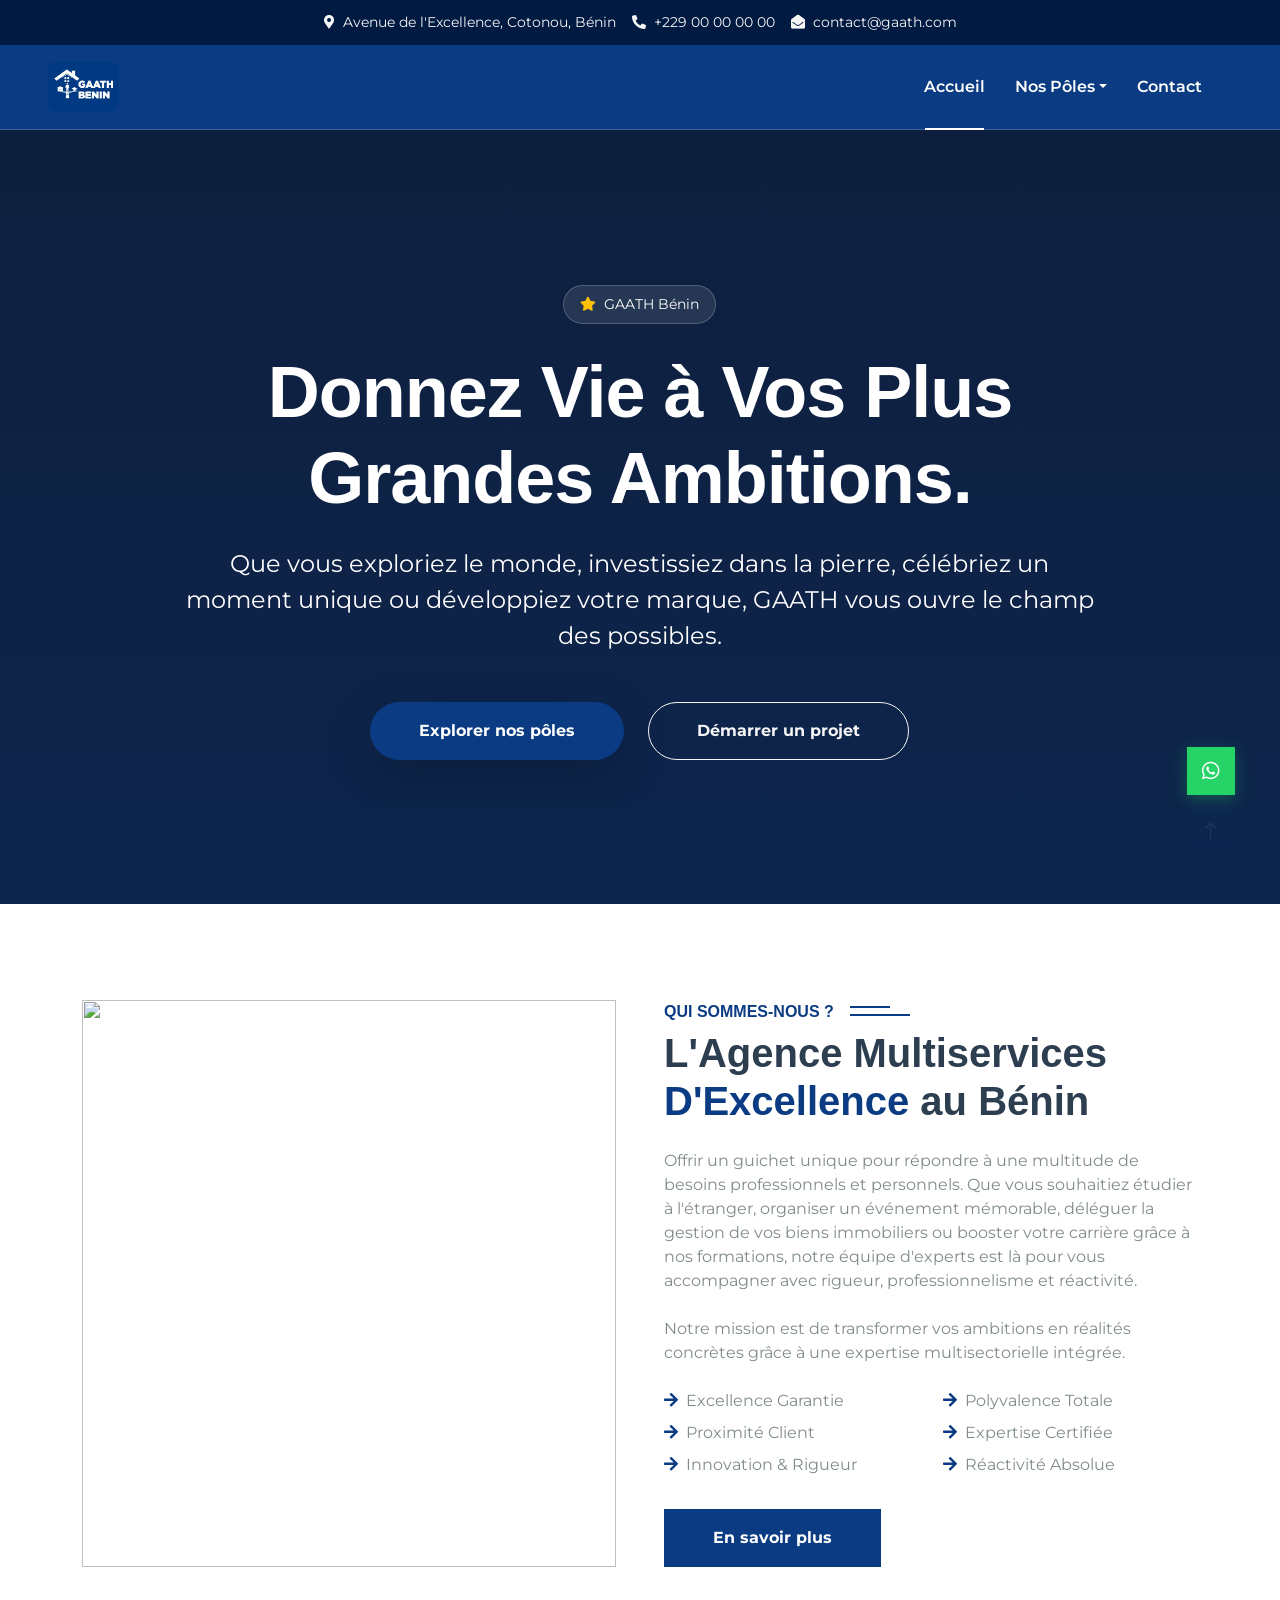
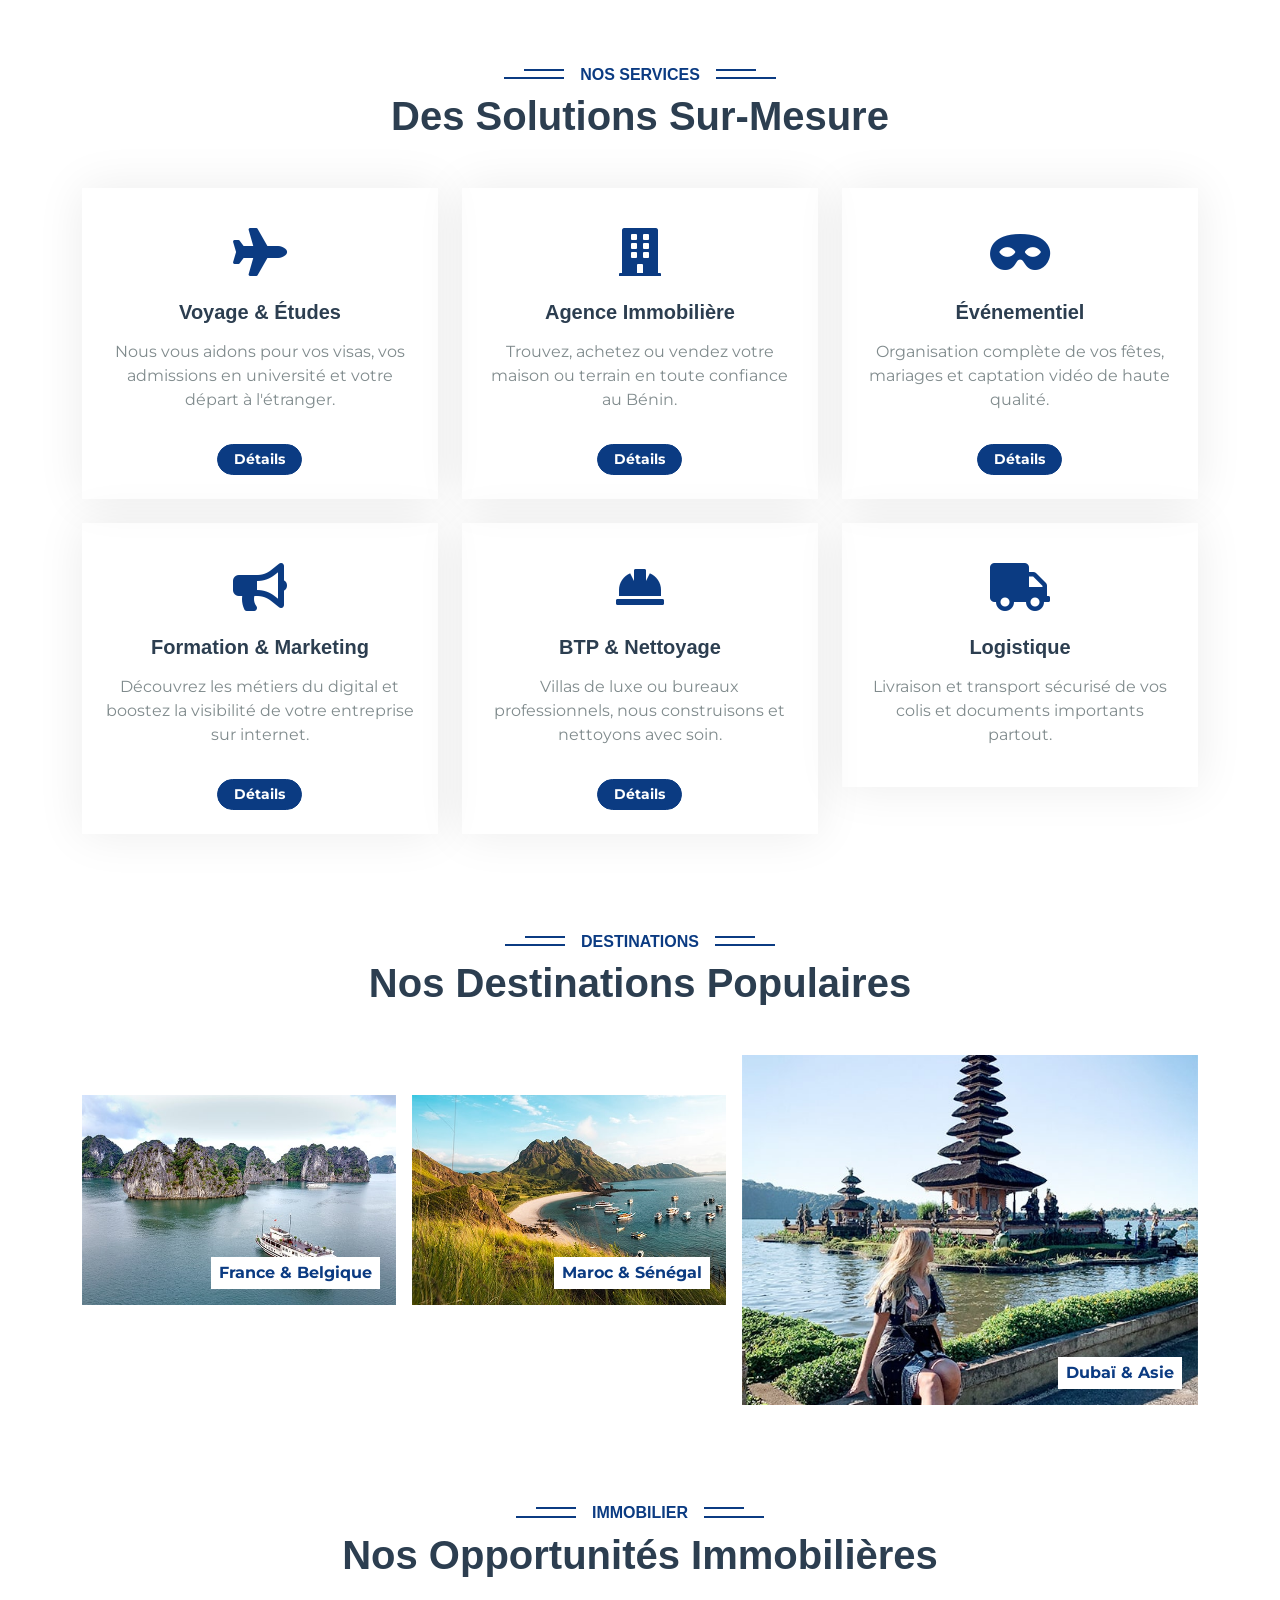
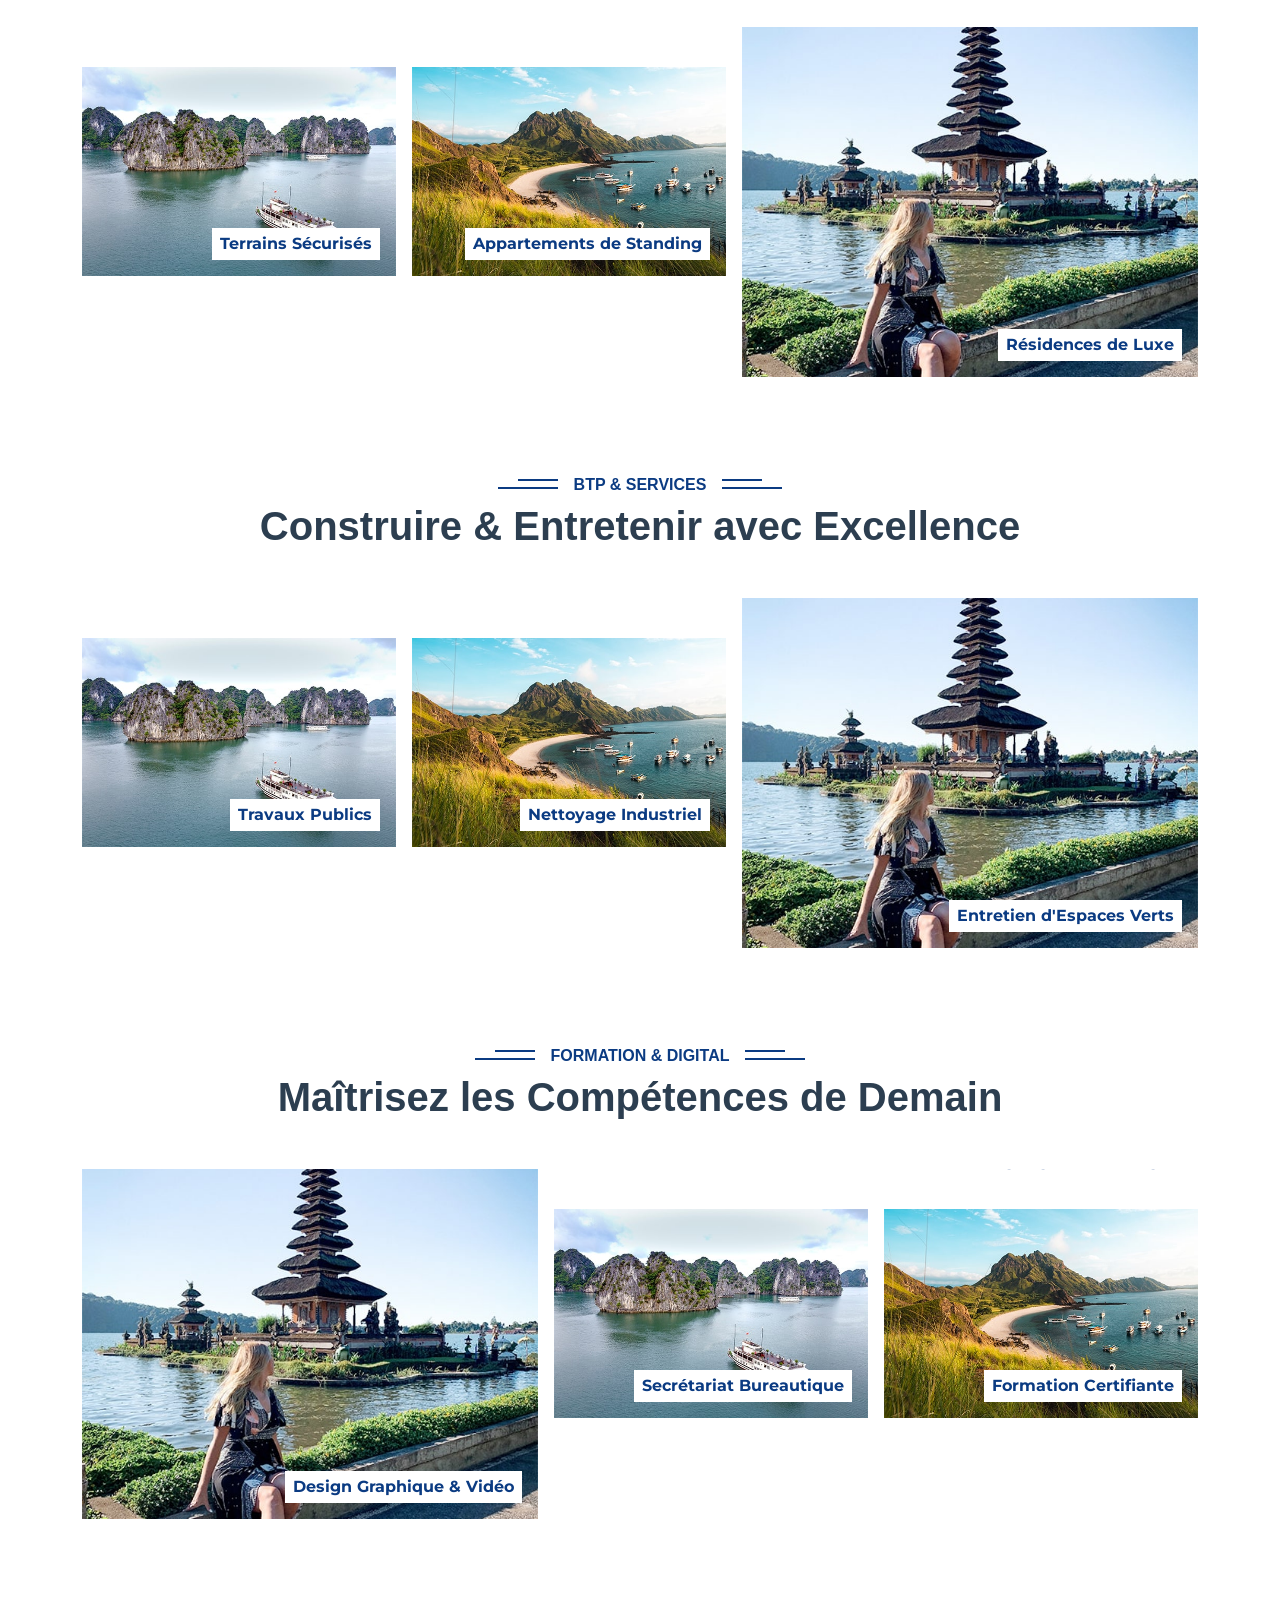
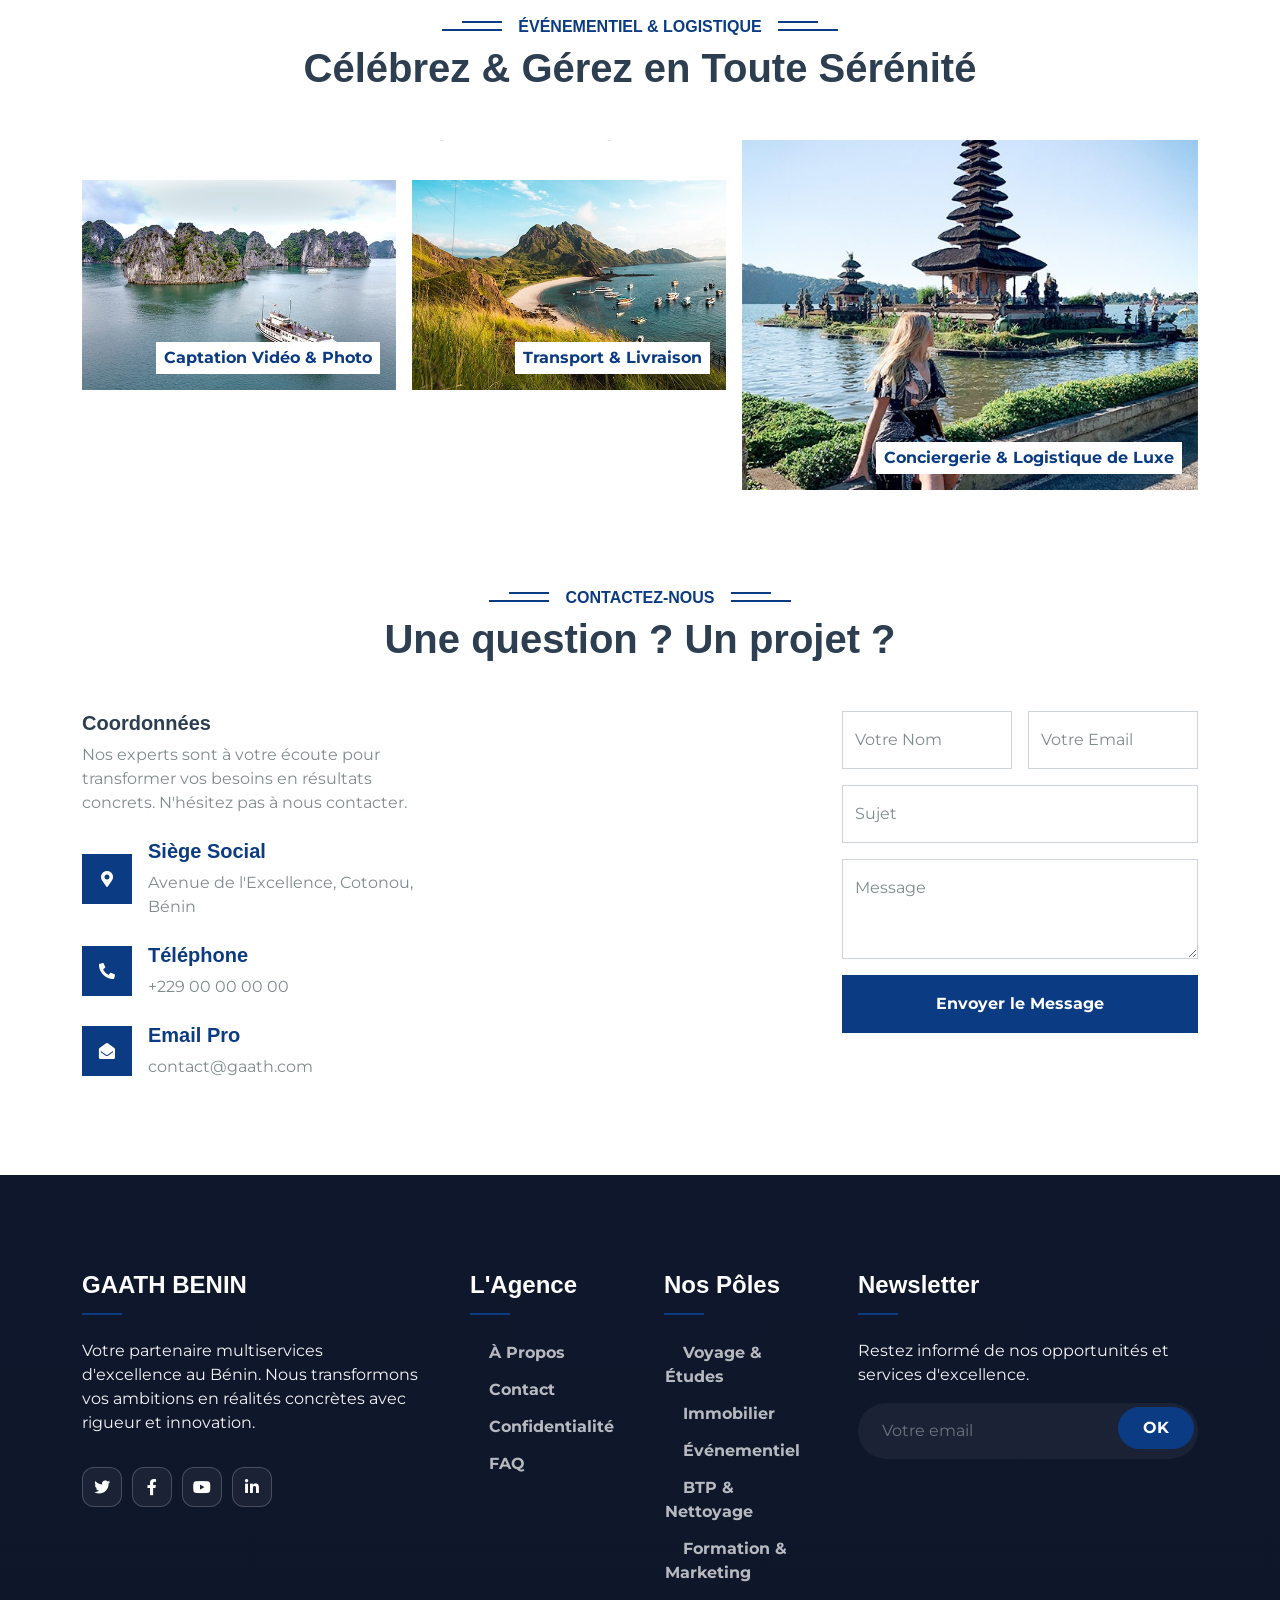
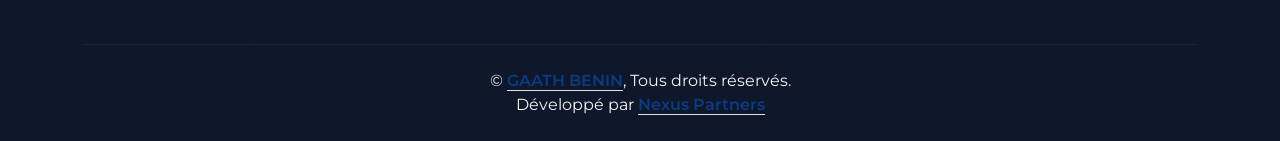
==== commit c21cbd4f: "commit-3" ====
--- a/index.html
+++ b/index.html
@@ -23,8 +23,7 @@
     <!-- Google Web Fonts -->
     <link rel="preconnect" href="https://fonts.googleapis.com">
     <link rel="preconnect" href="https://fonts.gstatic.com" crossorigin>
-    <link
-        href="https://fonts.googleapis.com/css2?family=Heebo:wght@400;500;600&family=Nunito:wght@600;700;800&display=swap"
+    <link href="https://fonts.googleapis.com/css2?family=Montserrat:wght@400;500;600;700;800;900&display=swap"
         rel="stylesheet">
 
     <!-- Icon Font Stylesheet -->
@@ -55,7 +54,7 @@
     <!-- Topbar Start -->
     <div class="container-fluid bg-dark px-5 d-none d-lg-block">
         <div class="row gx-0">
-            <div class="col-lg-8 text-center text-lg-start mb-2 mb-lg-0">
+            <div class="col-lg-12 text-center mb-2 mb-lg-0">
                 <div class="d-inline-flex align-items-center" style="height: 45px;">
                     <small class="me-3 text-light"><i class="fa fa-map-marker-alt me-2"></i>Avenue de l'Excellence,
                         Cotonou, Bénin</small>
@@ -71,8 +70,8 @@
     <!-- Navbar & Hero Start -->
     <div class="container-fluid position-relative p-0">
         <nav class="navbar navbar-expand-lg navbar-light px-4 px-lg-5 py-3 py-lg-0">
-            <a href="index.html" class="navbar-brand p-0">
-                <h1 class="text-primary m-0"><i class="fa fa-map-marker-alt me-3"></i>GAATH BENIN</h1>
+            <a href="index.html" class="navbar-brand p-0 d-flex align-items-center">
+                <img src="img/logo.jpg" alt="Logo GAATH" class="me-3" style="max-height: 50px; border-radius: 8px;">
             </a>
             <button class="navbar-toggler" type="button" data-bs-toggle="collapse" data-bs-target="#navbarCollapse">
                 <span class="fa fa-bars text-white"></span>
@@ -130,12 +129,13 @@
                 <div class="row justify-content-center py-5">
                     <div class="col-lg-10 pt-lg-5 mt-lg-5 text-center">
                         <div class="hero-badge animated slideInDown">
-                            <i class="fa fa-star text-warning me-2"></i>Premium Multiservices Bénin
-                        </div>
-                        <h1 class="display-2 text-white mb-4 animated slideInDown">L'Excellence Sans Frontières.</h1>
-                        <p class="fs-4 text-white-50 mb-5 animated slideInDown">Voyage, Immobilier, Événementiel et
-                            Marketing. GAATH centralise l'expertise multisectorielle pour transformer vos ambitions en
-                            réalités concrètes.</p>
+                            <i class="fa fa-star text-warning me-2"></i>GAATH Bénin
+                        </div>
+                        <h1 class="display-2 text-white mb-4 animated slideInDown">Donnez Vie à Vos Plus Grandes
+                            Ambitions.</h1>
+                        <p class="fs-4 text-white mb-5 animated slideInDown">Que vous exploriez le monde, investissiez
+                            dans la pierre, célébriez un moment unique ou développiez votre marque, GAATH vous ouvre le
+                            champ des possibles.</p>
                         <div class="d-flex justify-content-center gap-4 animated slideInDown">
                             <a href="#services" class="btn btn-primary rounded-pill py-3 px-5 shadow-lg">Explorer nos
                                 pôles</a>
@@ -372,6 +372,152 @@
     </div>
     <!-- Destination Start -->
 
+    <!-- BTP & Services Start -->
+    <div class="container-fluid py-5 destination">
+        <div class="container">
+            <div class="text-center wow fadeInUp" data-wow-delay="0.1s">
+                <h6 class="section-title bg-white text-center text-primary px-3">BTP & Services</h6>
+                <h1 class="mb-5">Construire & Entretenir avec Excellence</h1>
+            </div>
+            <div class="row g-3">
+                <div class="col-lg-7 col-md-6">
+                    <div class="row g-3">
+                        <div class="col-lg-12 col-md-12 wow zoomIn" data-wow-delay="0.1s">
+                            <a class="position-relative d-block overflow-hidden" href="btp.html">
+                                <img class="img-fluid" src="img/destination-1.jpg" alt="">
+                                <div
+                                    class="bg-white text-primary fw-bold position-absolute bottom-0 end-0 m-3 py-1 px-2">
+                                    Construction & Rénovation</div>
+                            </a>
+                        </div>
+                        <div class="col-lg-6 col-md-12 wow zoomIn" data-wow-delay="0.3s">
+                            <a class="position-relative d-block overflow-hidden" href="btp.html">
+                                <img class="img-fluid" src="img/destination-2.jpg" alt="">
+                                <div
+                                    class="bg-white text-primary fw-bold position-absolute bottom-0 end-0 m-3 py-1 px-2">
+                                    Travaux Publics</div>
+                            </a>
+                        </div>
+                        <div class="col-lg-6 col-md-12 wow zoomIn" data-wow-delay="0.5s">
+                            <a class="position-relative d-block overflow-hidden" href="btp.html">
+                                <img class="img-fluid" src="img/destination-3.jpg" alt="">
+                                <div
+                                    class="bg-white text-primary fw-bold position-absolute bottom-0 end-0 m-3 py-1 px-2">
+                                    Nettoyage Industriel</div>
+                            </a>
+                        </div>
+                    </div>
+                </div>
+                <div class="col-lg-5 col-md-6 wow zoomIn" data-wow-delay="0.7s" style="min-height: 350px;">
+                    <a class="position-relative d-block h-100 overflow-hidden" href="btp.html">
+                        <img class="img-fluid position-absolute w-100 h-100" src="img/destination-4.jpg" alt=""
+                            style="object-fit: cover;">
+                        <div class="bg-white text-primary fw-bold position-absolute bottom-0 end-0 m-3 py-1 px-2">
+                            Entretien d'Espaces Verts</div>
+                    </a>
+                </div>
+            </div>
+        </div>
+    </div>
+    <!-- BTP & Services End -->
+
+    <!-- Formation & Digital Start -->
+    <div class="container-fluid py-5 destination">
+        <div class="container">
+            <div class="text-center wow fadeInUp" data-wow-delay="0.1s">
+                <h6 class="section-title bg-white text-center text-primary px-3">Formation & Digital</h6>
+                <h1 class="mb-5">Maîtrisez les Compétences de Demain</h1>
+            </div>
+            <div class="row g-3">
+                <div class="col-lg-5 col-md-6 wow zoomIn" data-wow-delay="0.7s" style="min-height: 350px;">
+                    <a class="position-relative d-block h-100 overflow-hidden" href="marketing.html">
+                        <img class="img-fluid position-absolute w-100 h-100" src="img/destination-4.jpg" alt=""
+                            style="object-fit: cover;">
+                        <div class="bg-white text-primary fw-bold position-absolute bottom-0 end-0 m-3 py-1 px-2">
+                            Design Graphique & Vidéo</div>
+                    </a>
+                </div>
+                <div class="col-lg-7 col-md-6">
+                    <div class="row g-3">
+                        <div class="col-lg-12 col-md-12 wow zoomIn" data-wow-delay="0.1s">
+                            <a class="position-relative d-block overflow-hidden" href="marketing.html">
+                                <img class="img-fluid" src="img/destination-1.jpg" alt="">
+                                <div
+                                    class="bg-white text-primary fw-bold position-absolute bottom-0 end-0 m-3 py-1 px-2">
+                                    Marketing Digital & Stratégie</div>
+                            </a>
+                        </div>
+                        <div class="col-lg-6 col-md-12 wow zoomIn" data-wow-delay="0.3s">
+                            <a class="position-relative d-block overflow-hidden" href="marketing.html">
+                                <img class="img-fluid" src="img/destination-2.jpg" alt="">
+                                <div
+                                    class="bg-white text-primary fw-bold position-absolute bottom-0 end-0 m-3 py-1 px-2">
+                                    Secrétariat Bureautique</div>
+                            </a>
+                        </div>
+                        <div class="col-lg-6 col-md-12 wow zoomIn" data-wow-delay="0.5s">
+                            <a class="position-relative d-block overflow-hidden" href="marketing.html">
+                                <img class="img-fluid" src="img/destination-3.jpg" alt="">
+                                <div
+                                    class="bg-white text-primary fw-bold position-absolute bottom-0 end-0 m-3 py-1 px-2">
+                                    Formation Certifiante</div>
+                            </a>
+                        </div>
+                    </div>
+                </div>
+            </div>
+        </div>
+    </div>
+    <!-- Formation & Digital End -->
+
+    <!-- Événementiel & Logistique Start -->
+    <div class="container-fluid py-5 destination">
+        <div class="container">
+            <div class="text-center wow fadeInUp" data-wow-delay="0.1s">
+                <h6 class="section-title bg-white text-center text-primary px-3">Événementiel & Logistique</h6>
+                <h1 class="mb-5">Célébrez & Gérez en Toute Sérénité</h1>
+            </div>
+            <div class="row g-3">
+                <div class="col-lg-7 col-md-6">
+                    <div class="row g-3">
+                        <div class="col-lg-12 col-md-12 wow zoomIn" data-wow-delay="0.1s">
+                            <a class="position-relative d-block overflow-hidden" href="evenementiel.html">
+                                <img class="img-fluid" src="img/destination-1.jpg" alt="">
+                                <div
+                                    class="bg-white text-primary fw-bold position-absolute bottom-0 end-0 m-3 py-1 px-2">
+                                    Organisation de Mariages & Fêtes</div>
+                            </a>
+                        </div>
+                        <div class="col-lg-6 col-md-12 wow zoomIn" data-wow-delay="0.3s">
+                            <a class="position-relative d-block overflow-hidden" href="evenementiel.html">
+                                <img class="img-fluid" src="img/destination-2.jpg" alt="">
+                                <div
+                                    class="bg-white text-primary fw-bold position-absolute bottom-0 end-0 m-3 py-1 px-2">
+                                    Captation Vidéo & Photo</div>
+                            </a>
+                        </div>
+                        <div class="col-lg-6 col-md-12 wow zoomIn" data-wow-delay="0.5s">
+                            <a class="position-relative d-block overflow-hidden" href="">
+                                <img class="img-fluid" src="img/destination-3.jpg" alt="">
+                                <div
+                                    class="bg-white text-primary fw-bold position-absolute bottom-0 end-0 m-3 py-1 px-2">
+                                    Transport & Livraison</div>
+                            </a>
+                        </div>
+                    </div>
+                </div>
+                <div class="col-lg-5 col-md-6 wow zoomIn" data-wow-delay="0.7s" style="min-height: 350px;">
+                    <a class="position-relative d-block h-100 overflow-hidden" href="">
+                        <img class="img-fluid position-absolute w-100 h-100" src="img/destination-4.jpg" alt=""
+                            style="object-fit: cover;">
+                        <div class="bg-white text-primary fw-bold position-absolute bottom-0 end-0 m-3 py-1 px-2">
+                            Conciergerie & Logistique de Luxe</div>
+                    </a>
+                </div>
+            </div>
+        </div>
+    </div>
+    <!-- Événementiel & Logistique End -->
 
     <!-- Contact Start -->
     <div class="container-fluid py-5">
@@ -460,7 +606,6 @@
         </div>
     </div>
     <!-- Contact End -->
-
 
     <!-- Footer Start -->
     <div class="container-fluid bg-dark text-light footer pt-5 mt-5 wow fadeIn" data-wow-delay="0.1s">
@@ -490,6 +635,7 @@
                     <a class="btn btn-link" href="immobilier.html">Immobilier</a>
                     <a class="btn btn-link" href="evenementiel.html">Événementiel</a>
                     <a class="btn btn-link" href="btp.html">BTP & Nettoyage</a>
+                    <a class="btn btn-link" href="marketing.html">Formation & Marketing</a>
                 </div>
                 <div class="col-lg-4 col-md-6">
                     <h4 class="text-white mb-4">Newsletter</h4>
@@ -517,6 +663,9 @@
     <a href="https://wa.me/22900000000" class="btn btn-lg btn-whatsapp-fixed btn-lg-square" target="_blank"><i
             class="fab fa-whatsapp"></i></a>
     <a href="#" class="btn btn-lg btn-primary btn-lg-square back-to-top"><i class="bi bi-arrow-up"></i></a>
+    <!-- Back to Top End -->
+
+
 
 
     <!-- JavaScript Libraries -->
--- a/css/style.css
+++ b/css/style.css
@@ -1,14 +1,68 @@
-/********** Template CSS **********/
+/**
+ * @author @hopsyder
+ * @organization Nexus Partners
+ * @description Styles globaux GAATH Benin - Charte Graphique Corporate Blue
+ * @created 2026-02-28
+ * @updated 2026-03-06
+ * 🌐 ceo.nexuspartners.xyz
+ * 📧 daoudaabassichristian@gmail.com
+*/
 :root {
-    --primary: #86B817;
-    /* Gardé pour cohérence, mais utilisé avec finesse */
-    --secondary: #FE8800;
-    --light: #F5F5F5;
-    --dark: #0F172A;
-    /* Bleu nuit plus profond */
-    --glass-bg: rgba(255, 255, 255, 0.1);
+    --primary: #0B3B82;
+    /* Bleu Corporate GAATH */
+    --secondary: #ffffff;
+    --light: #FFFFFF;
+    --dark: #001A41;
+    /* Bleu nuit encore plus profond pour le contraste */
+    --glass-bg: rgba(11, 59, 130, 0.1);
     --glass-border: rgba(255, 255, 255, 0.2);
-    --accent: #E2E8F0;
+    --accent: #F8FAFC;
+}
+
+body {
+    font-family: 'Montserrat', sans-serif;
+}
+
+.font-brand {
+    font-family: 'Montserrat', sans-serif;
+    font-weight: 900;
+    text-transform: uppercase;
+    letter-spacing: 1px;
+}
+
+/* Surcharges Bootstrap pour la cohérence de la marque */
+.text-primary {
+    color: var(--primary) !important;
+}
+
+.bg-primary {
+    background-color: var(--primary) !important;
+}
+
+.btn-primary {
+    background-color: var(--primary);
+    border-color: var(--primary);
+}
+
+.btn-primary:hover {
+    background-color: #00265a;
+    /* Plus sombre pour le hover */
+    border-color: #00265a;
+}
+
+.btn-outline-primary {
+    color: var(--primary);
+    border-color: var(--primary);
+}
+
+.btn-outline-primary:hover {
+    background-color: var(--primary);
+    border-color: var(--primary);
+    color: #FFFFFF;
+}
+
+.bg-dark {
+    background-color: var(--dark) !important;
 }
 
 .fw-medium {
@@ -62,8 +116,8 @@
 
 /*** Button ***/
 .btn {
-    font-family: 'Nunito', sans-serif;
-    font-weight: 600;
+    font-family: 'Montserrat', sans-serif;
+    font-weight: 700;
     transition: .5s;
 }
 
@@ -101,12 +155,12 @@
 
 /*** Navbar ***/
 .navbar-light .navbar-nav .nav-link {
-    font-family: 'Nunito', sans-serif;
+    font-family: 'Montserrat', sans-serif;
     position: relative;
     margin-right: 25px;
     padding: 35px 0;
     color: #FFFFFF !important;
-    font-size: 18px;
+    font-size: 16px;
     font-weight: 600;
     outline: none;
     transition: .5s;
@@ -114,12 +168,16 @@
 
 .sticky-top.navbar-light .navbar-nav .nav-link {
     padding: 20px 0;
-    color: var(--dark) !important;
+    color: #FFFFFF !important;
 }
 
 .navbar-light .navbar-nav .nav-link:hover,
 .navbar-light .navbar-nav .nav-link.active {
-    color: var(--primary) !important;
+    color: var(--secondary) !important;
+}
+
+.navbar-light .navbar-brand h1 {
+    color: #FFFFFF !important;
 }
 
 .navbar-light .navbar-brand img {
@@ -133,10 +191,9 @@
 
 .navbar-toggler {
     border: none;
-    background: var(--primary) !important;
+    background: transparent !important;
     padding: 10px;
     border-radius: 12px;
-    box-shadow: 0 4px 15px rgba(134, 184, 23, 0.3);
 }
 
 .navbar-toggler:focus {
@@ -150,10 +207,10 @@
         top: 15px;
         left: 15px;
         right: 15px;
-        background: rgba(255, 255, 255, 0.9) !important;
+        background: var(--primary) !important;
         backdrop-filter: blur(15px);
         border-radius: 20px;
-        box-shadow: 0 10px 30px rgba(0, 0, 0, 0.1);
+        box-shadow: 0 10px 30px rgba(0, 0, 0, 0.3);
         z-index: 1050;
         transition: all 0.3s ease;
         padding: 10px 20px !important;
@@ -176,7 +233,7 @@
     .sticky-top.navbar-light .navbar-nav .nav-link {
         padding: 12px 15px;
         margin-left: 0;
-        color: var(--dark) !important;
+        color: #FFFFFF !important;
         border-radius: 10px;
     }
 
@@ -222,7 +279,7 @@
     .mega-menu-title {
         font-size: 14px;
         font-weight: 700;
-        color: var(--dark);
+        color: #FFFFFF;
     }
 }
 
@@ -235,7 +292,7 @@
         border-bottom: 1px solid var(--glass-border);
         z-index: 999;
         backdrop-filter: blur(10px);
-        background: rgba(15, 23, 42, 0.1);
+        background: var(--primary);
     }
 
     .nav-item.dropdown {
@@ -244,9 +301,8 @@
 
     .sticky-top.navbar-light {
         position: fixed;
-        background: rgba(255, 255, 255, 0.95);
-        backdrop-filter: blur(15px);
-        box-shadow: 0 4px 30px rgba(0, 0, 0, 0.1);
+        background: var(--primary);
+        box-shadow: 0 4px 30px rgba(0, 0, 0, 0.2);
     }
 
     .navbar-light .navbar-nav .nav-link {
@@ -322,7 +378,7 @@
 
     .mega-menu-title {
         font-weight: 700;
-        color: var(--dark);
+        color: var(--primary);
         font-size: 16px;
         margin-bottom: 2px;
     }
@@ -340,7 +396,7 @@
         height: 2px;
         bottom: -1px;
         left: 50%;
-        background: var(--primary);
+        background: #FFFFFF;
         transition: .5s;
     }
 
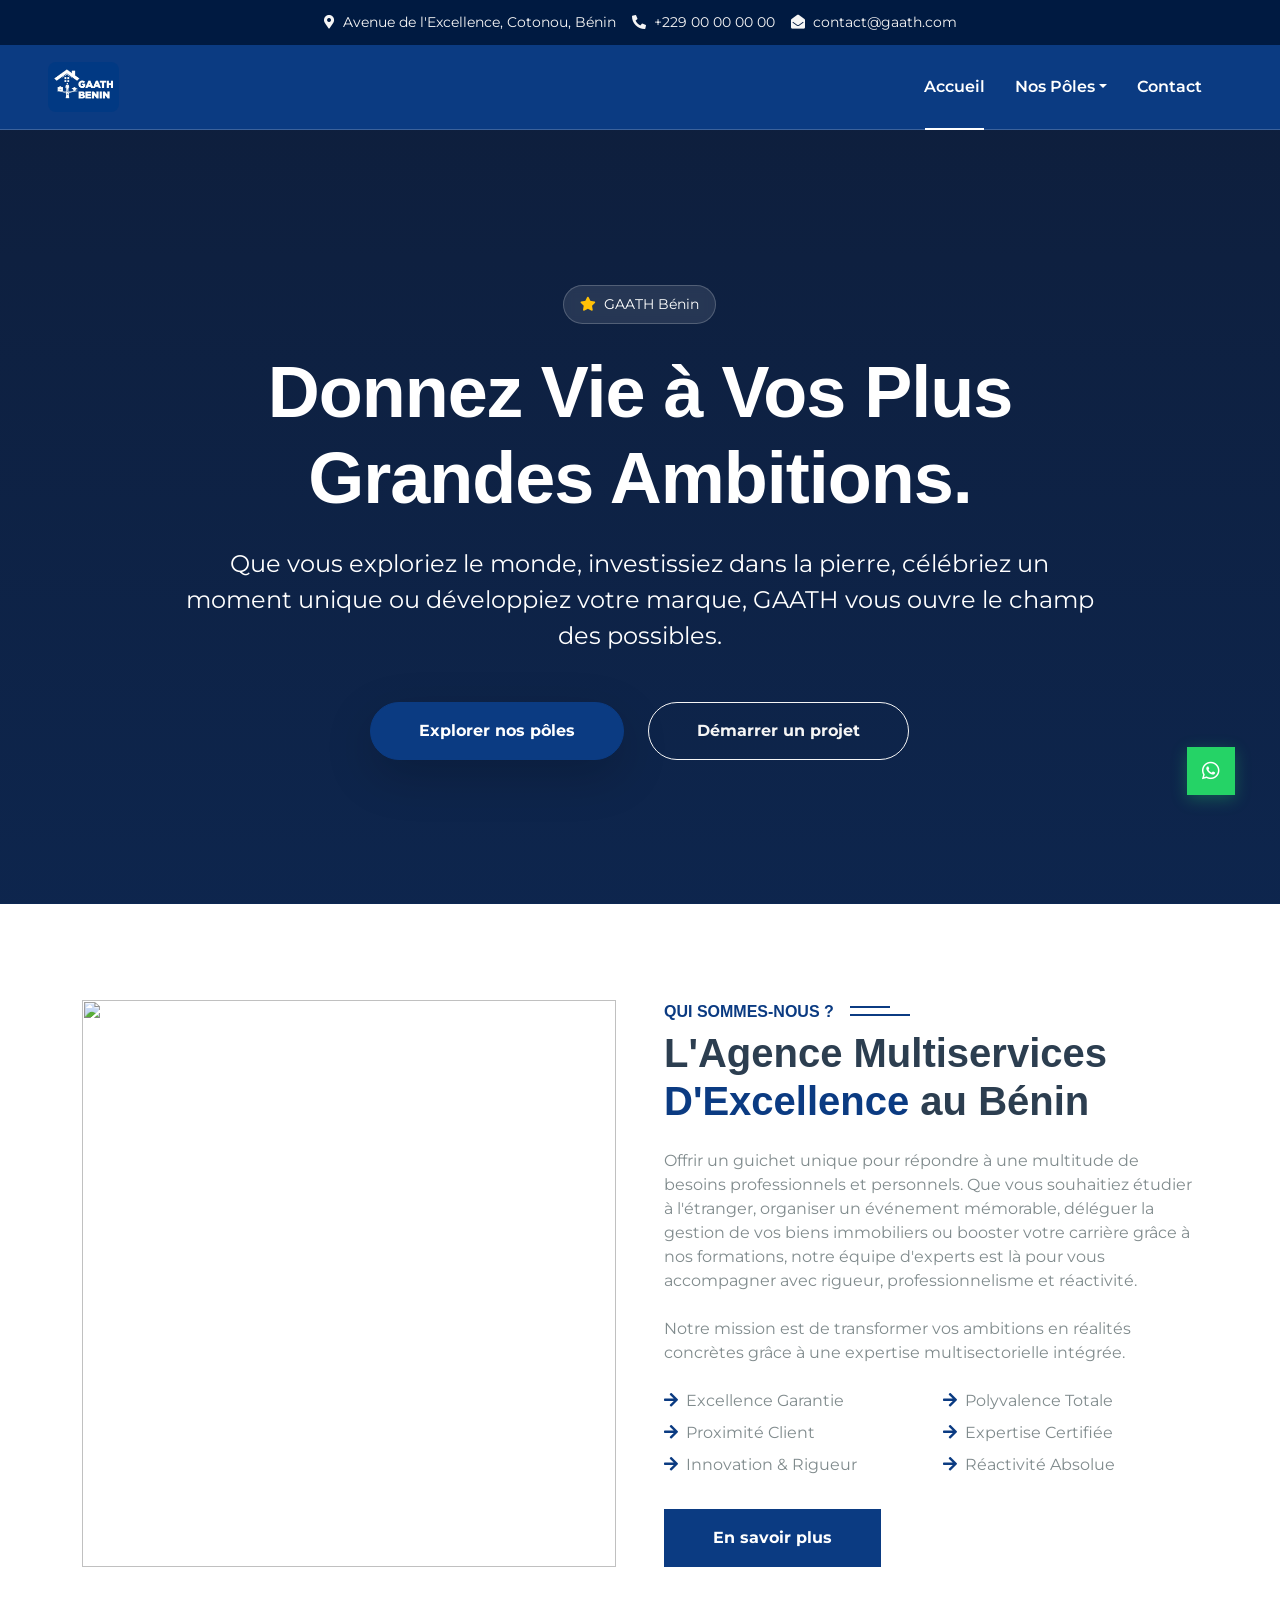
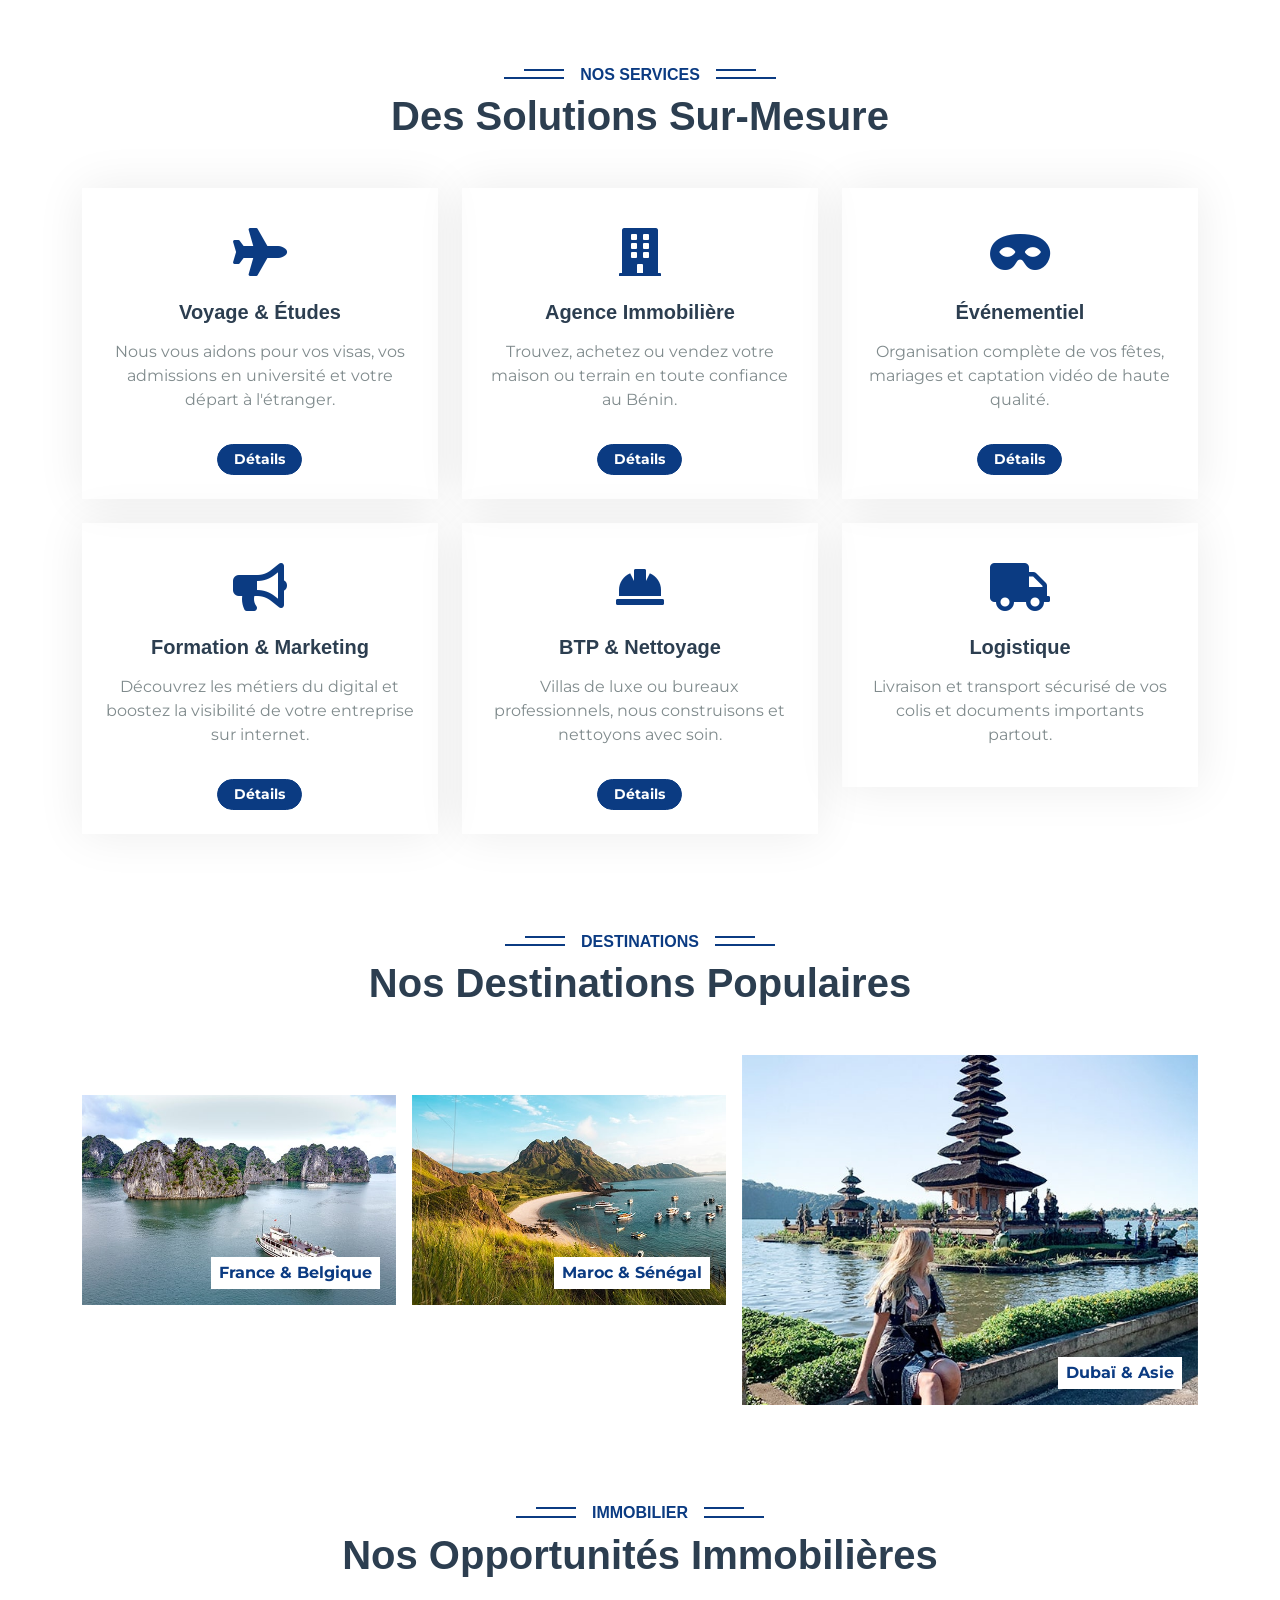
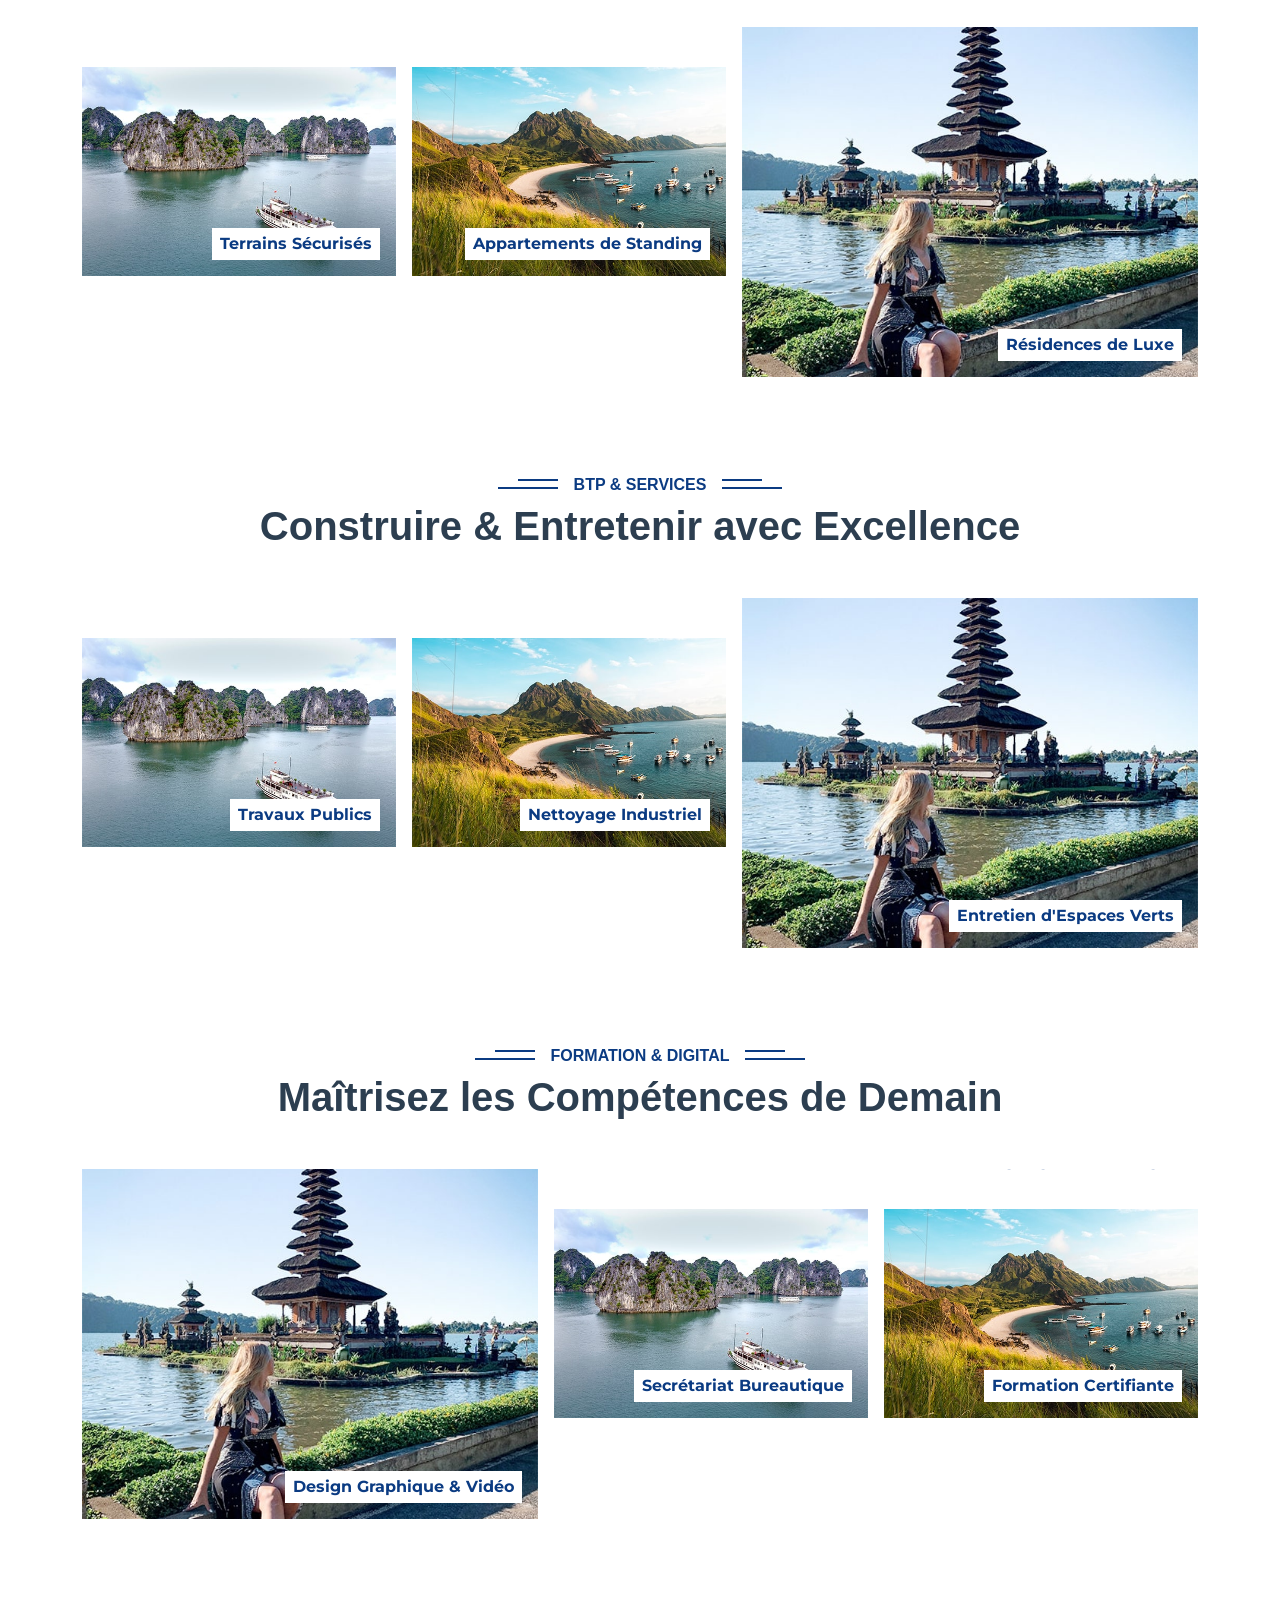
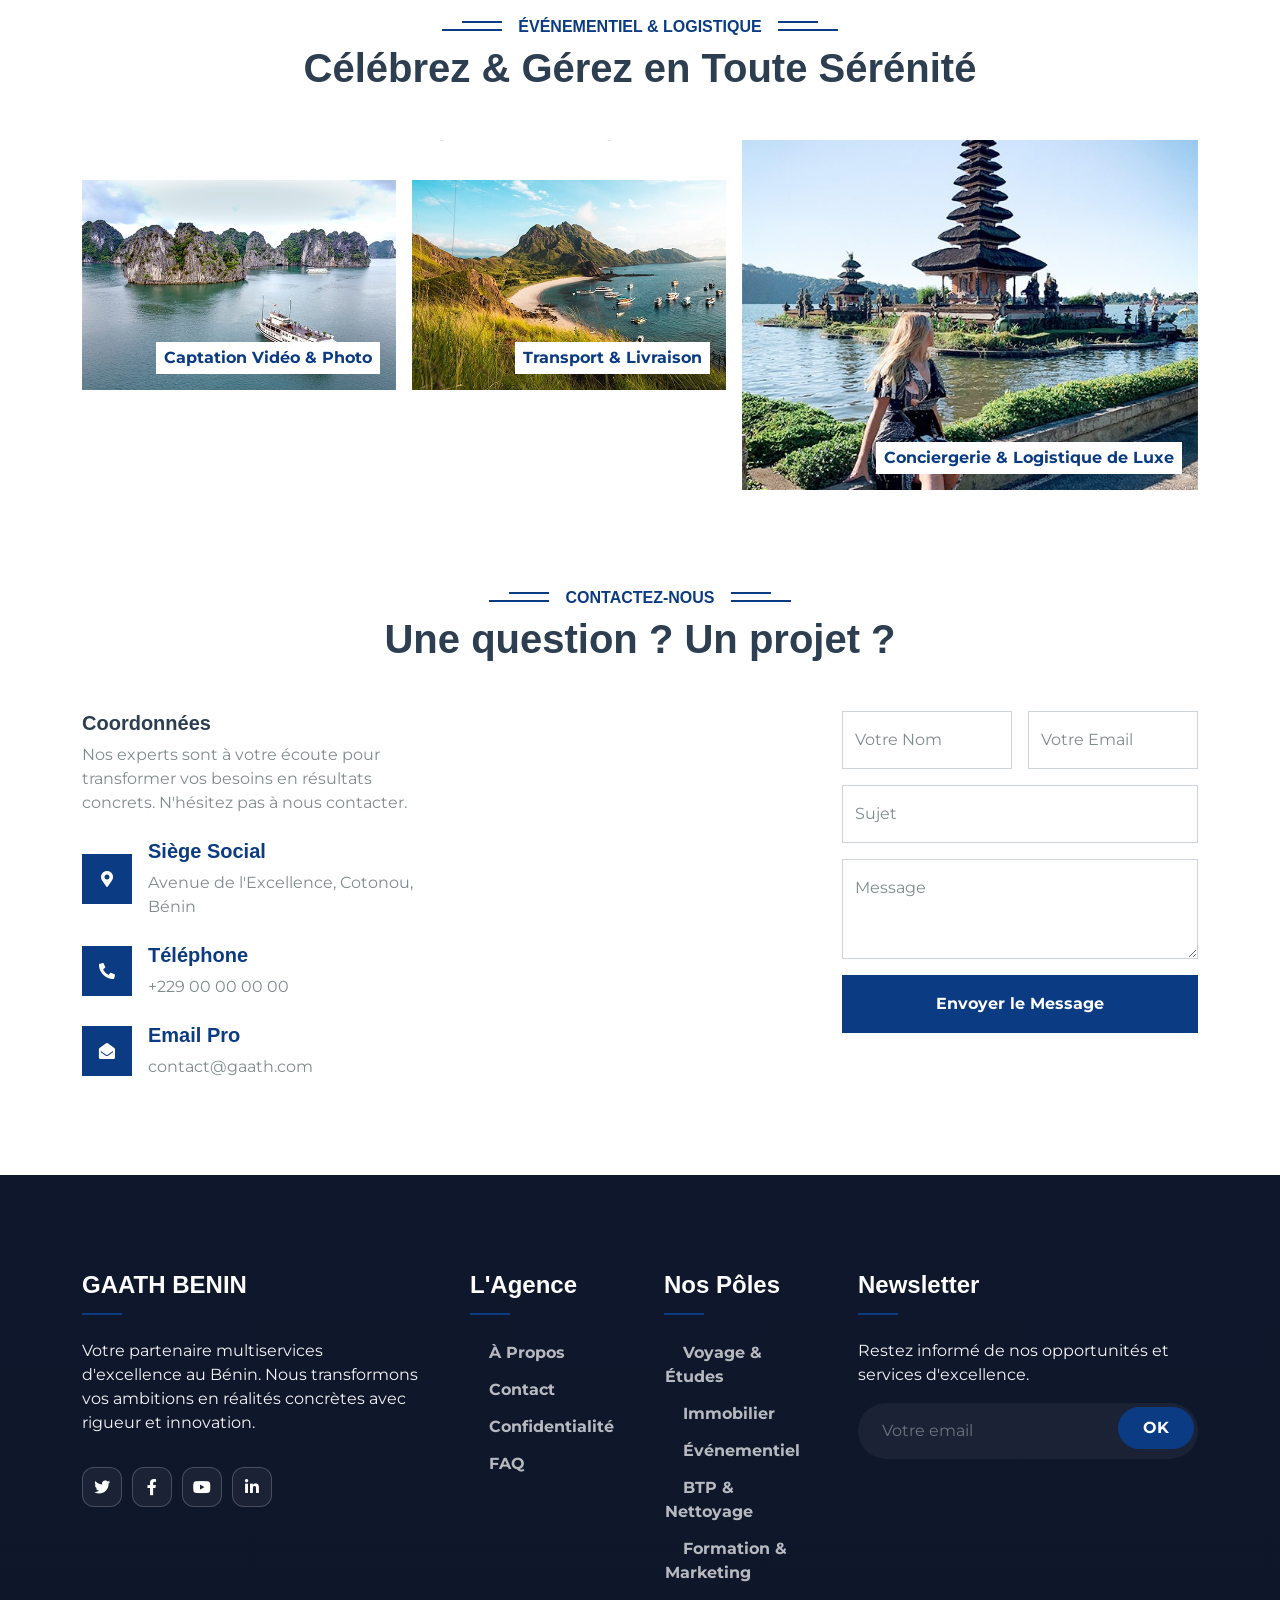
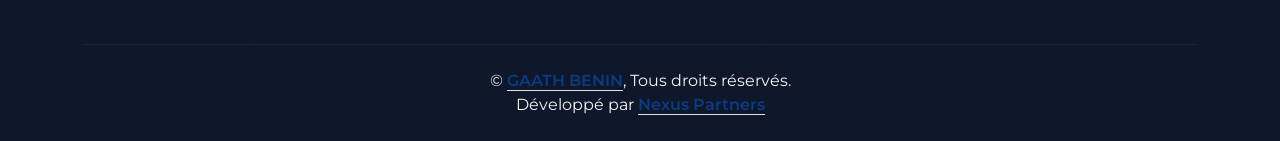
==== commit 67673f5c: "chore: Supprimer les lignes vides inutiles dans index.html." ====
--- a/index.html
+++ b/index.html
@@ -665,9 +665,6 @@
     <a href="#" class="btn btn-lg btn-primary btn-lg-square back-to-top"><i class="bi bi-arrow-up"></i></a>
     <!-- Back to Top End -->
 
-
-
-
     <!-- JavaScript Libraries -->
     <script src="https://code.jquery.com/jquery-3.4.1.min.js"></script>
     <script src="https://cdn.jsdelivr.net/npm/bootstrap@5.0.0/dist/js/bootstrap.bundle.min.js"></script>
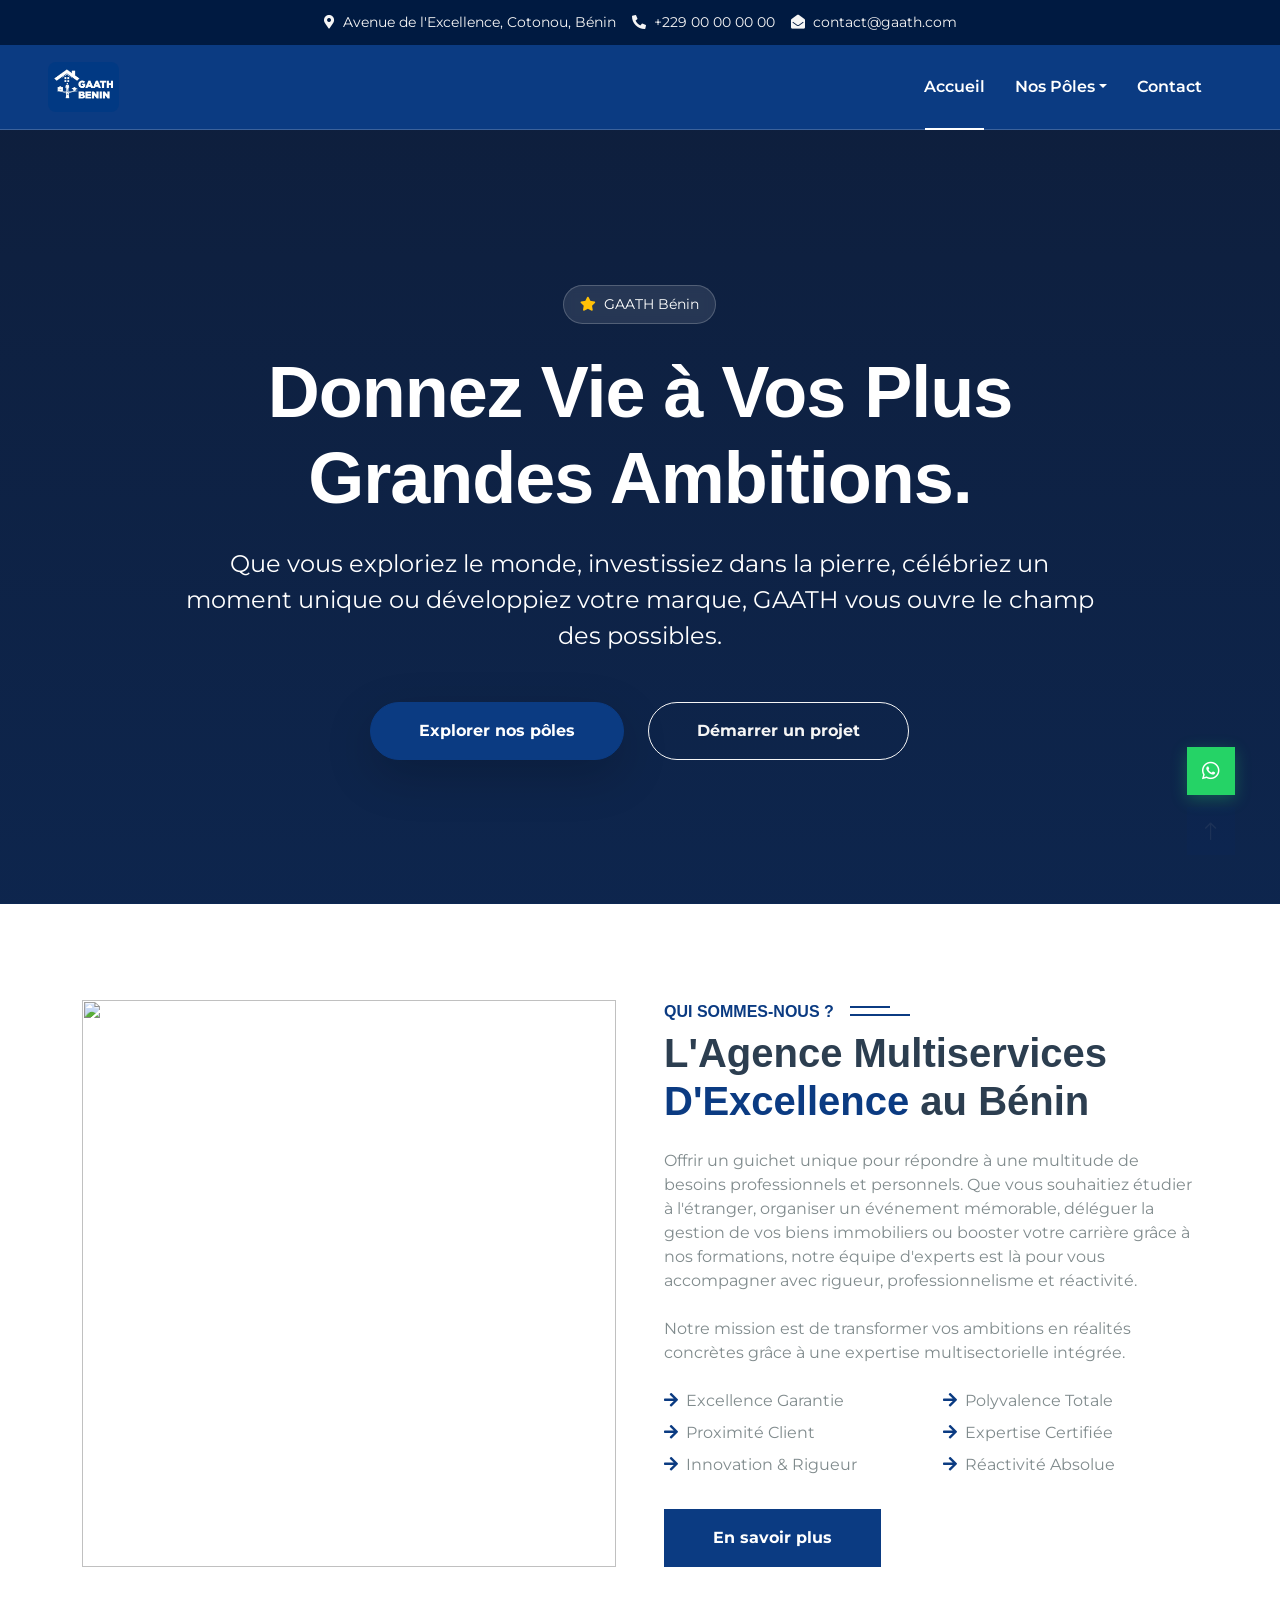
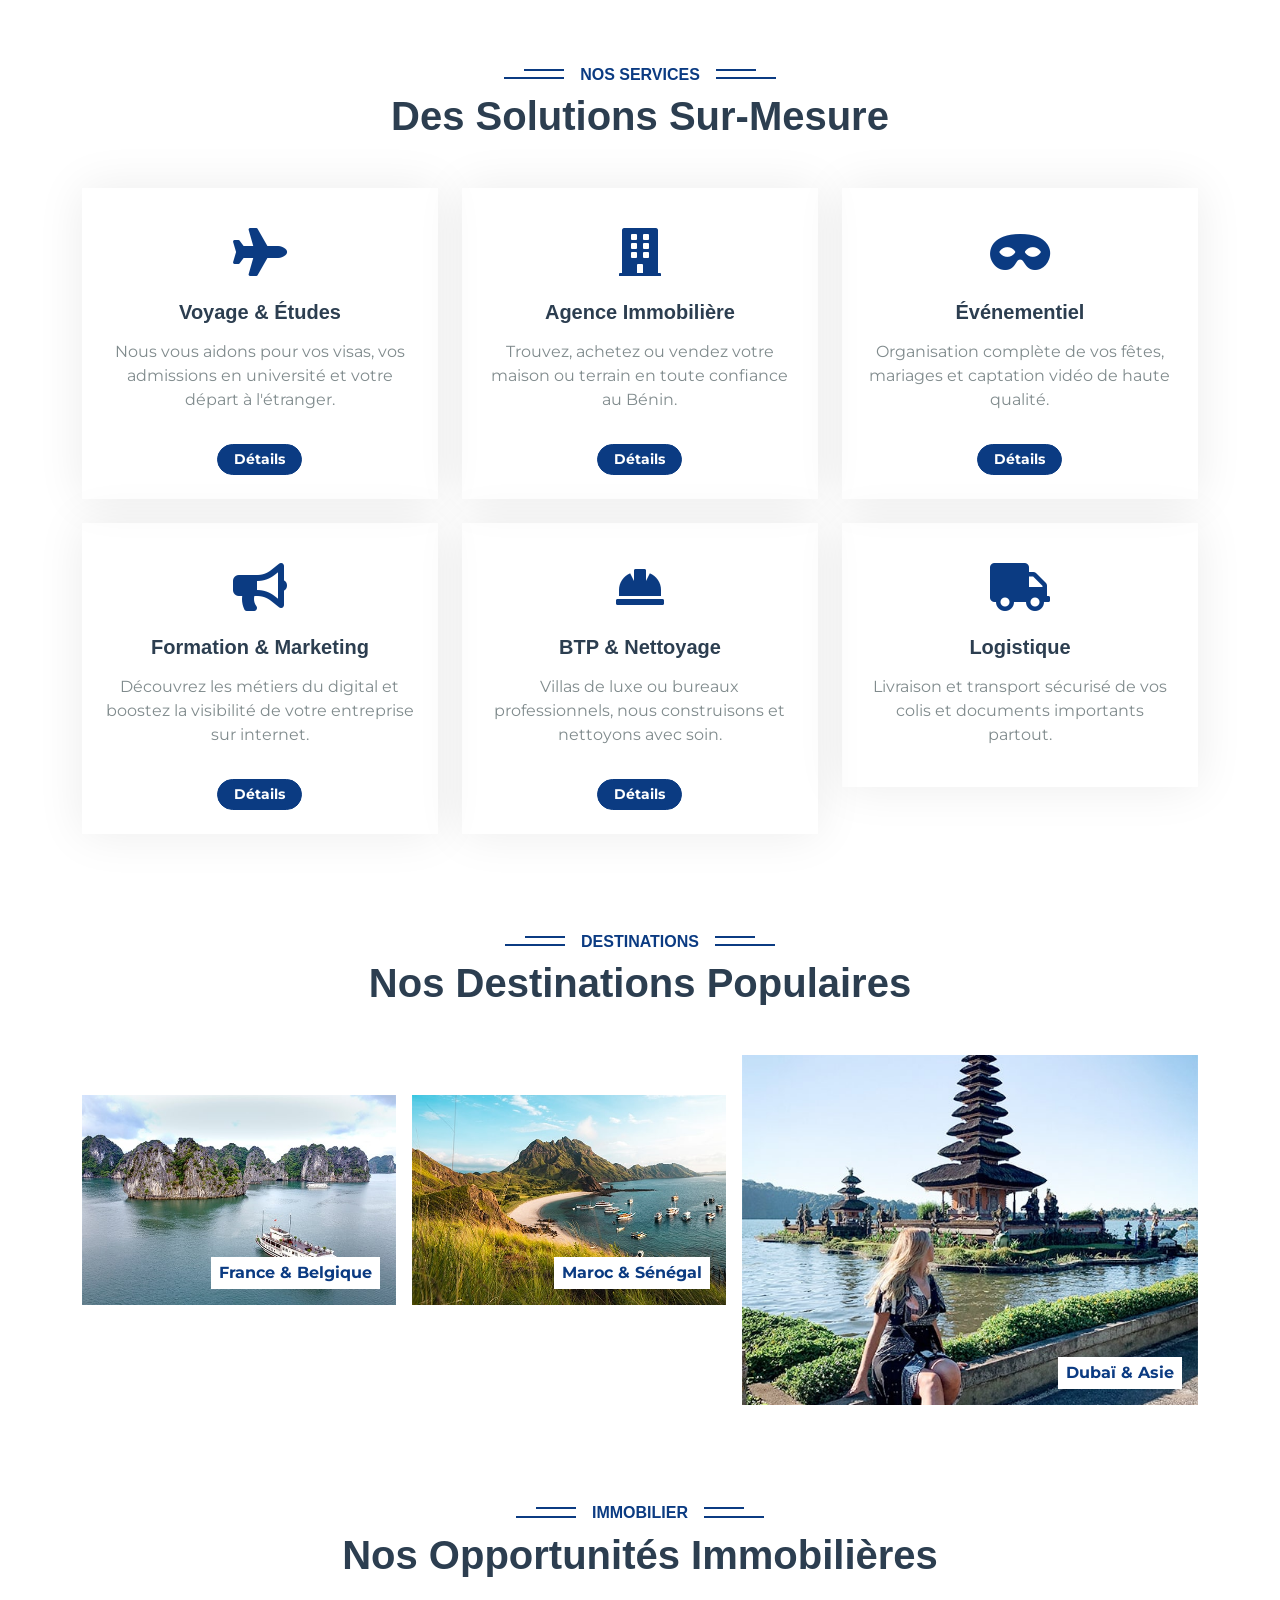
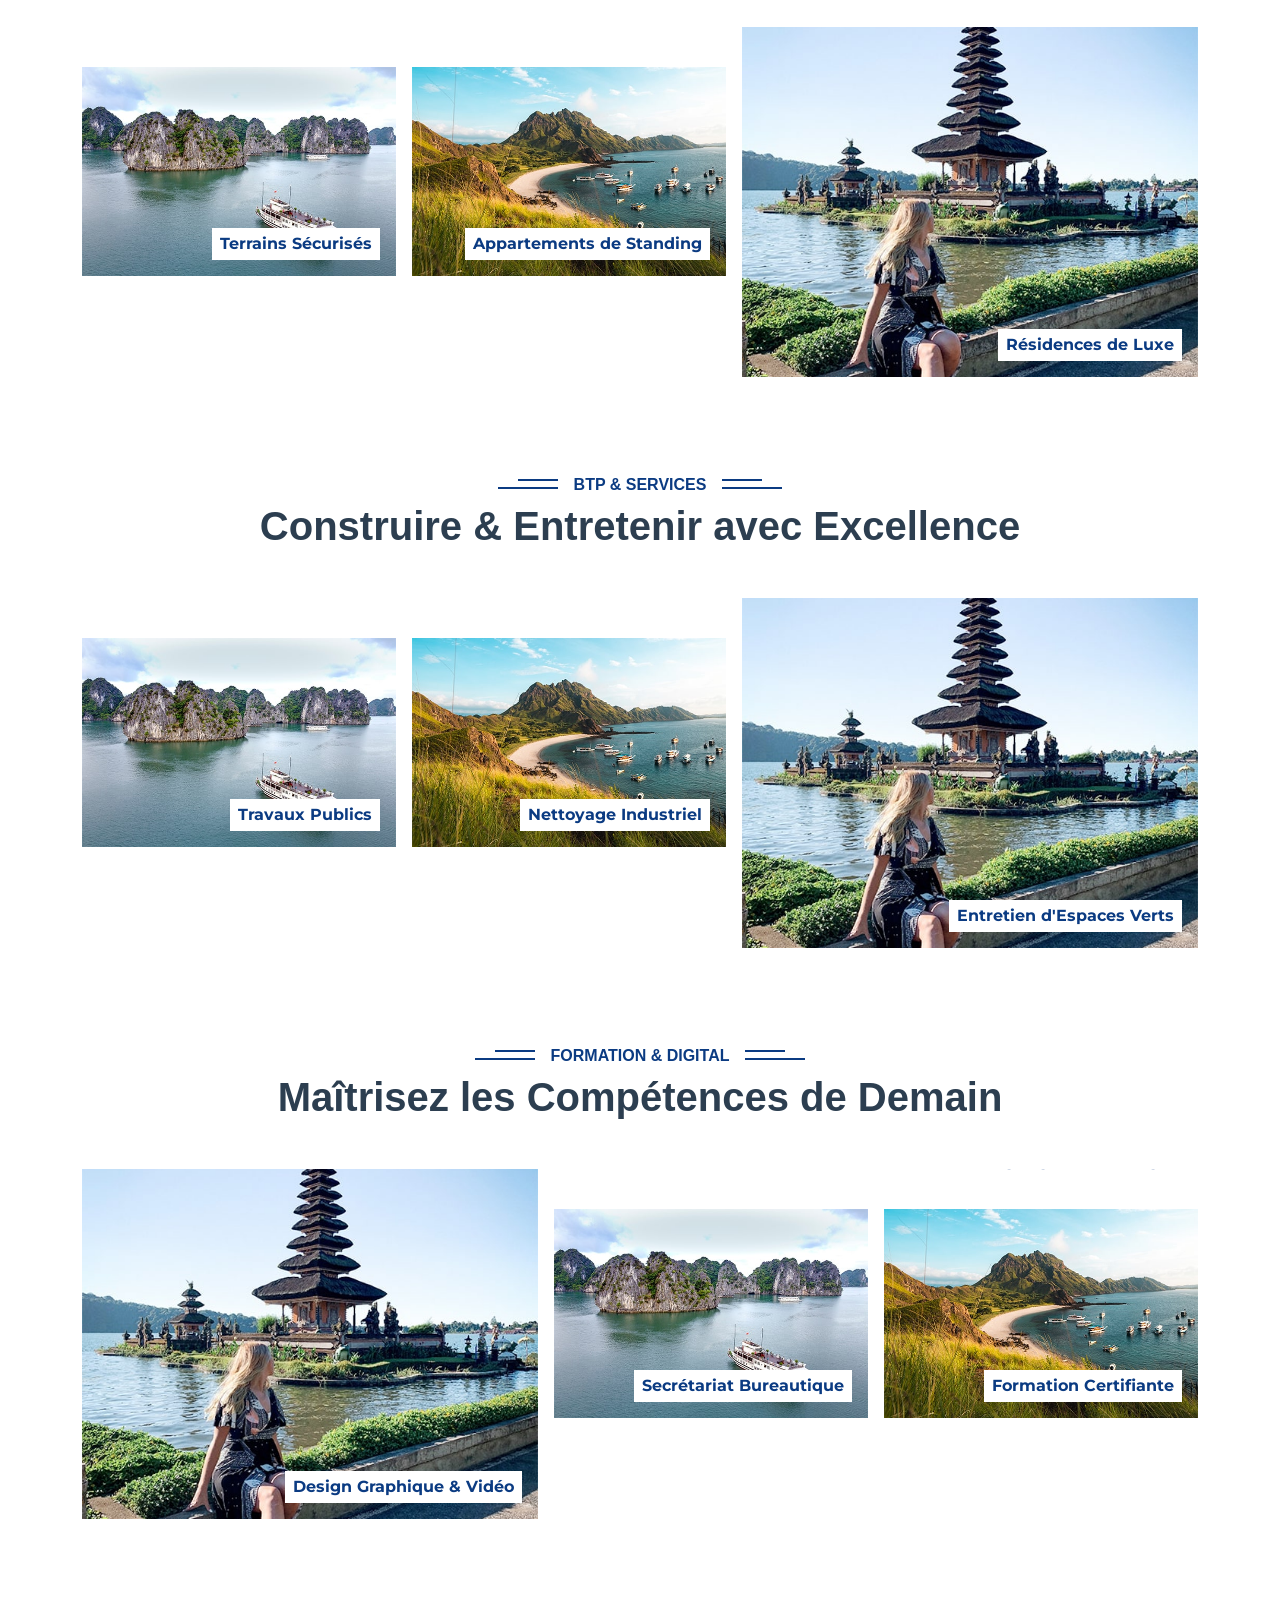
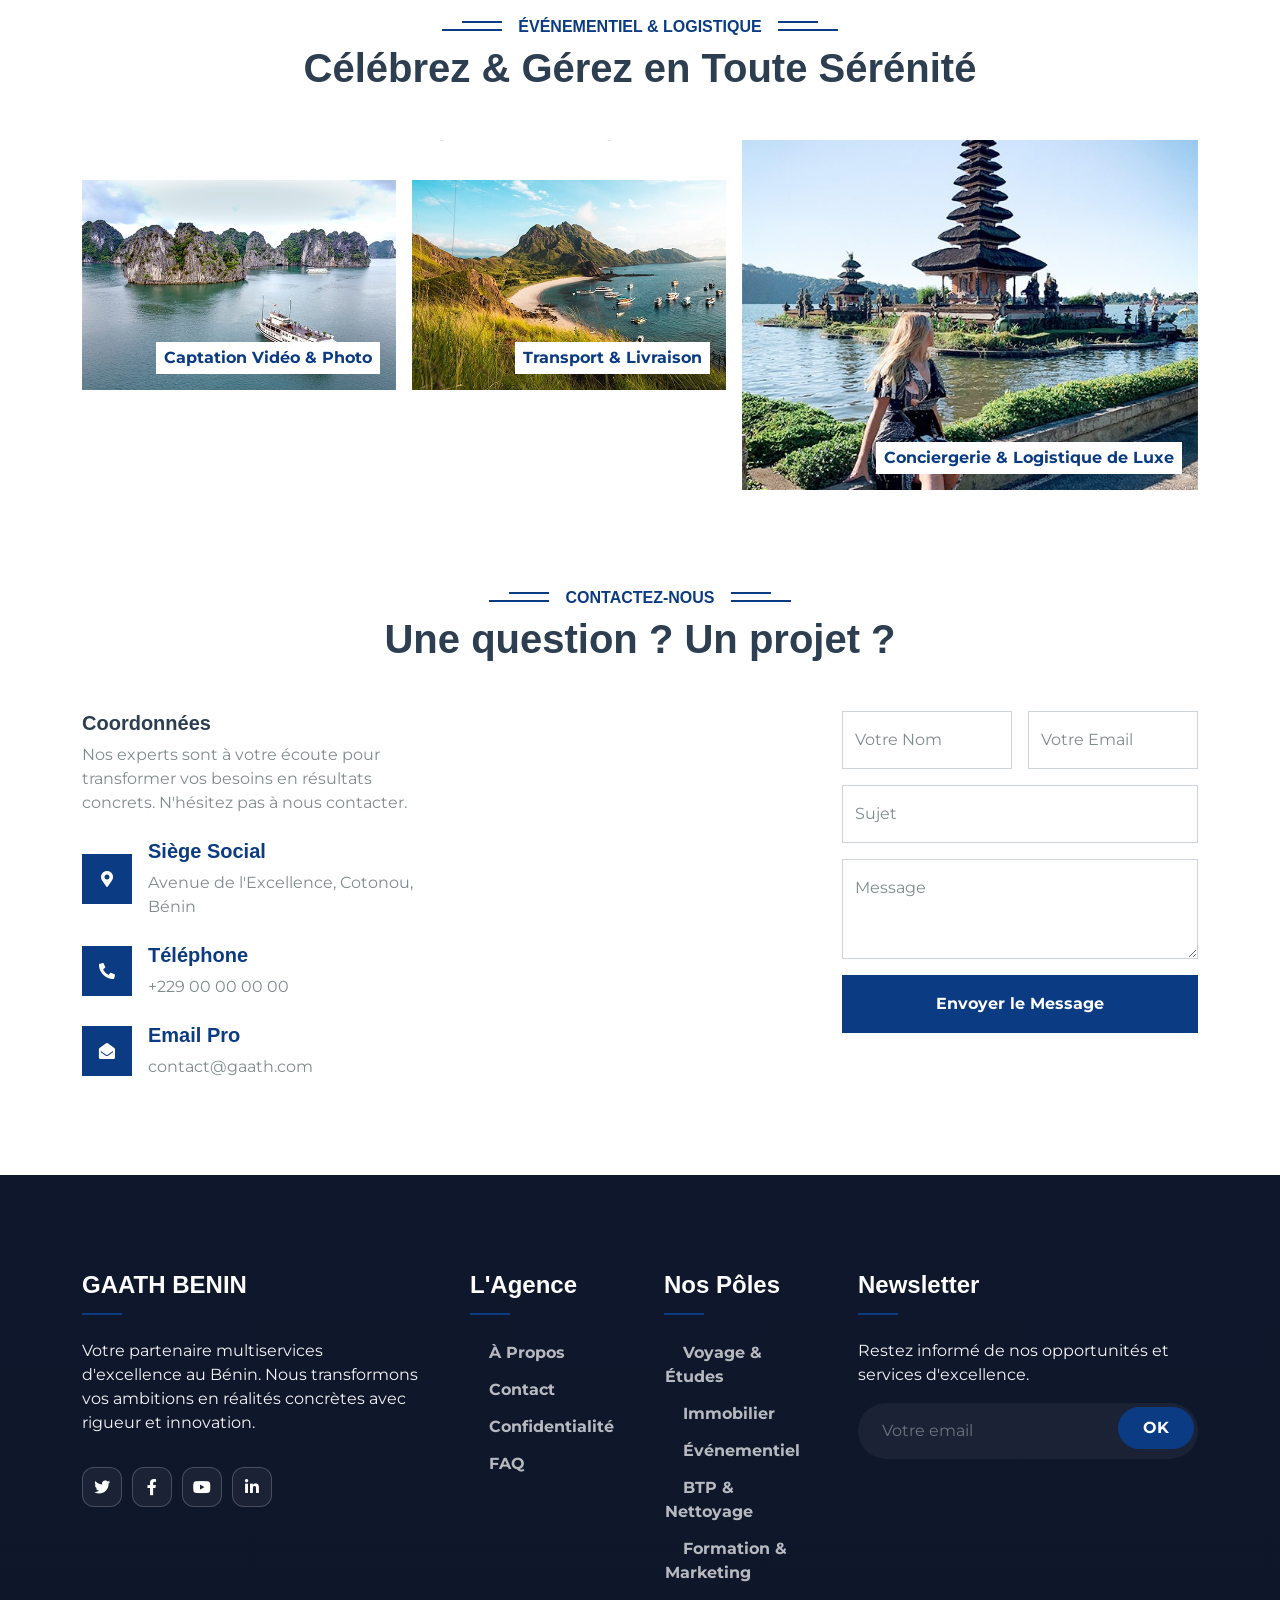
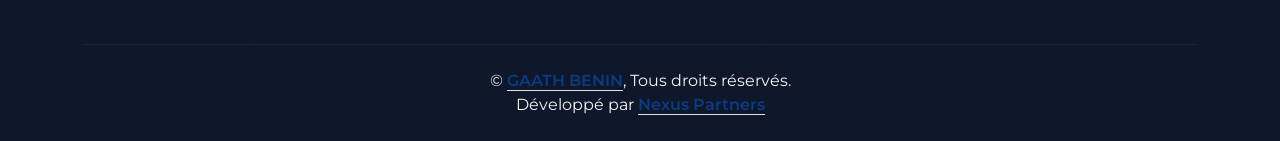
==== commit 4f182c4a: "modified:   index.html" ====
--- a/index.html
+++ b/index.html
@@ -139,7 +139,7 @@
                         <div class="d-flex justify-content-center gap-4 animated slideInDown">
                             <a href="#services" class="btn btn-primary rounded-pill py-3 px-5 shadow-lg">Explorer nos
                                 pôles</a>
-                            <a href="questionnaire.html" class="btn btn-outline-light rounded-pill py-3 px-5">Démarrer
+                            <a href="contact.html" class="btn btn-outline-light rounded-pill py-3 px-5">Démarrer
                                 un
                                 projet</a>
                         </div>
@@ -199,7 +199,7 @@
 
 
     <!-- Service Start -->
-    <div class="container-fluid py-5">
+    <div class="container-fluid py-5" id="services">
         <div class="container">
             <div class="text-center wow fadeInUp" data-wow-delay="0.1s">
                 <h6 class="section-title bg-white text-center text-primary px-3">Nos Services</h6>
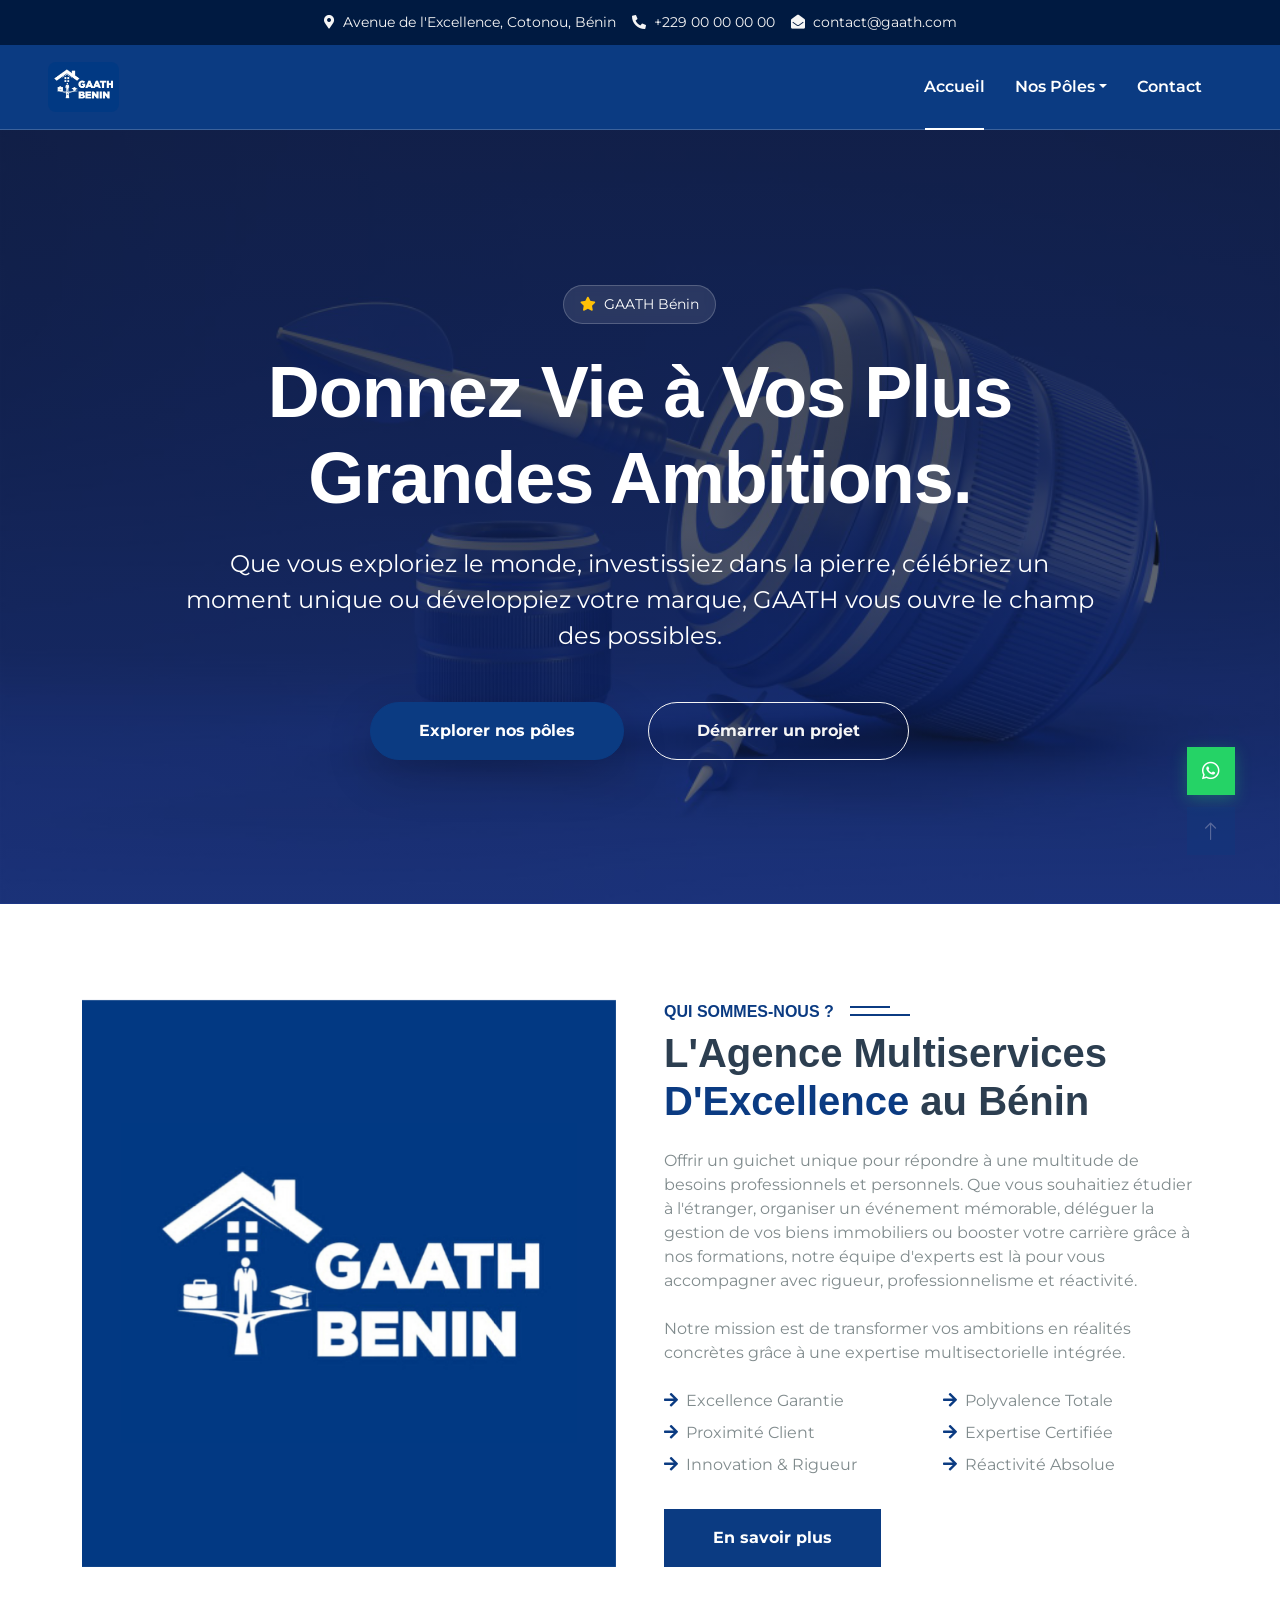
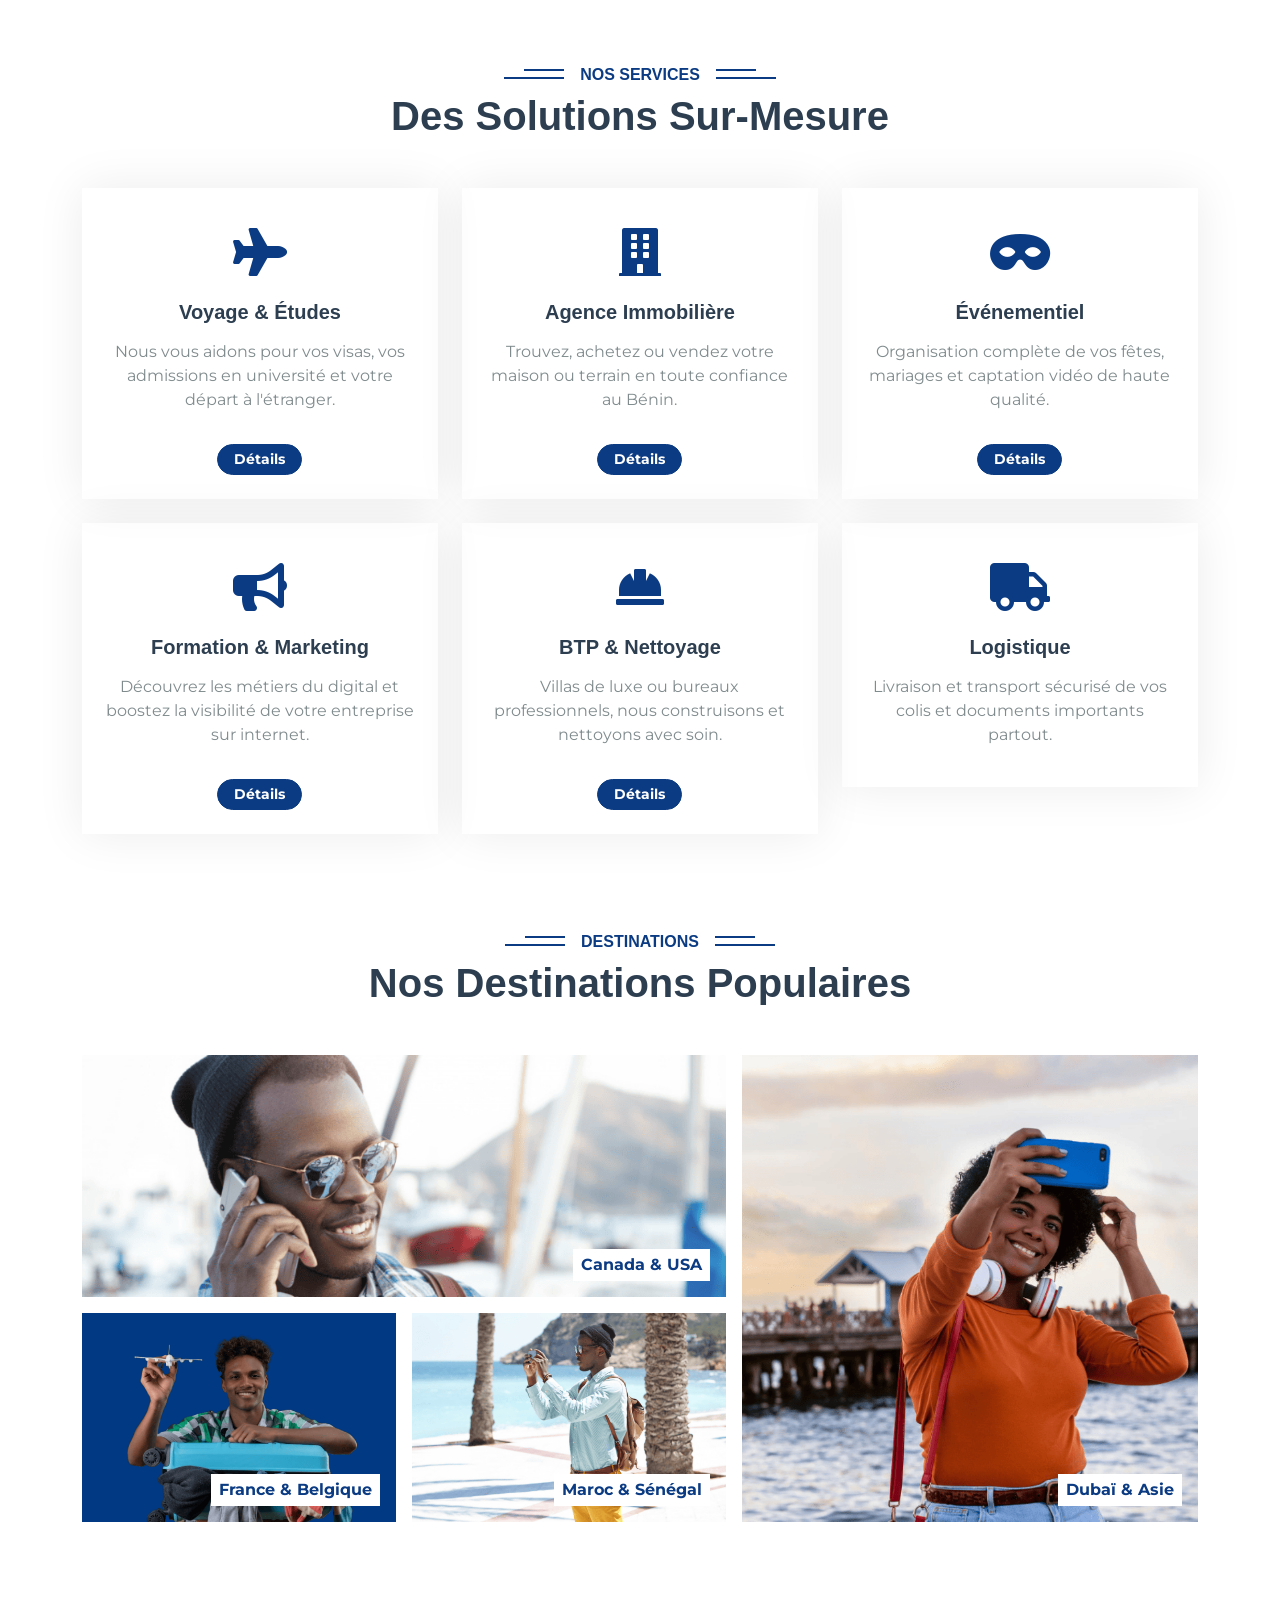
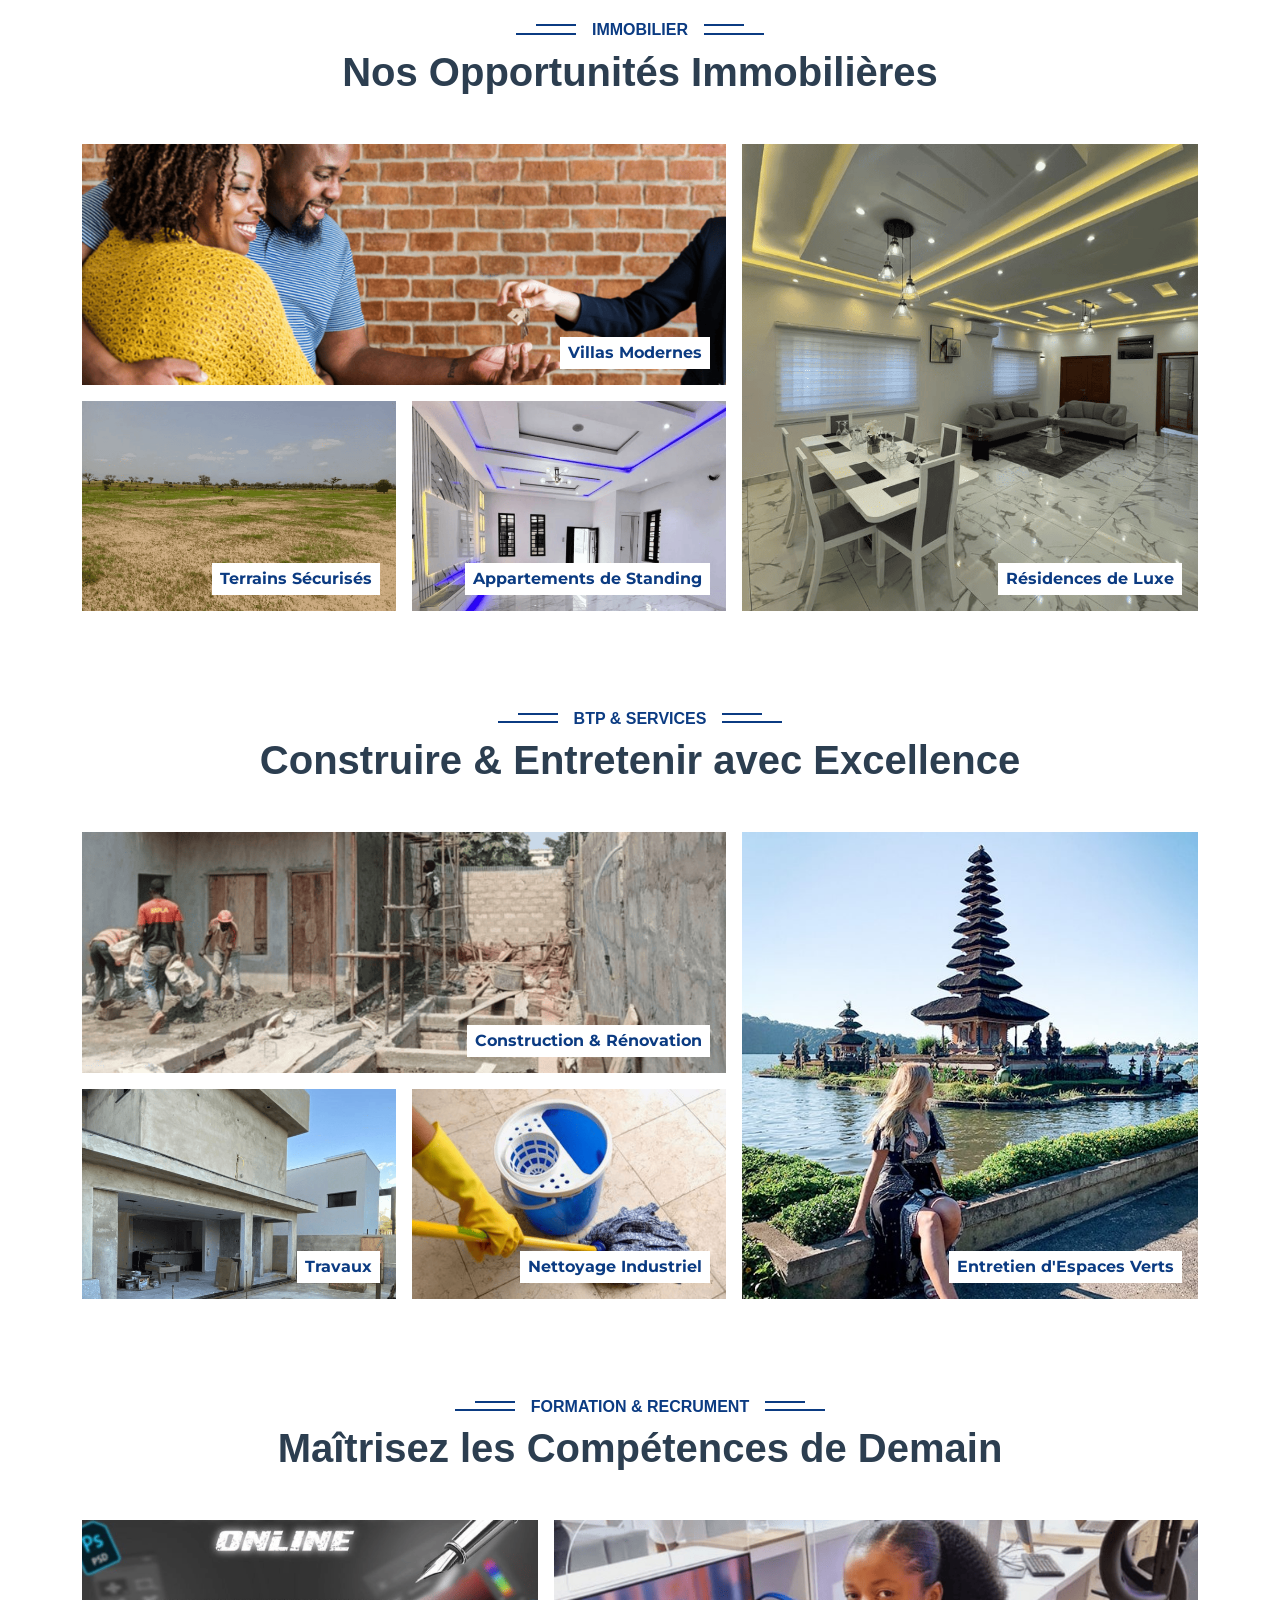
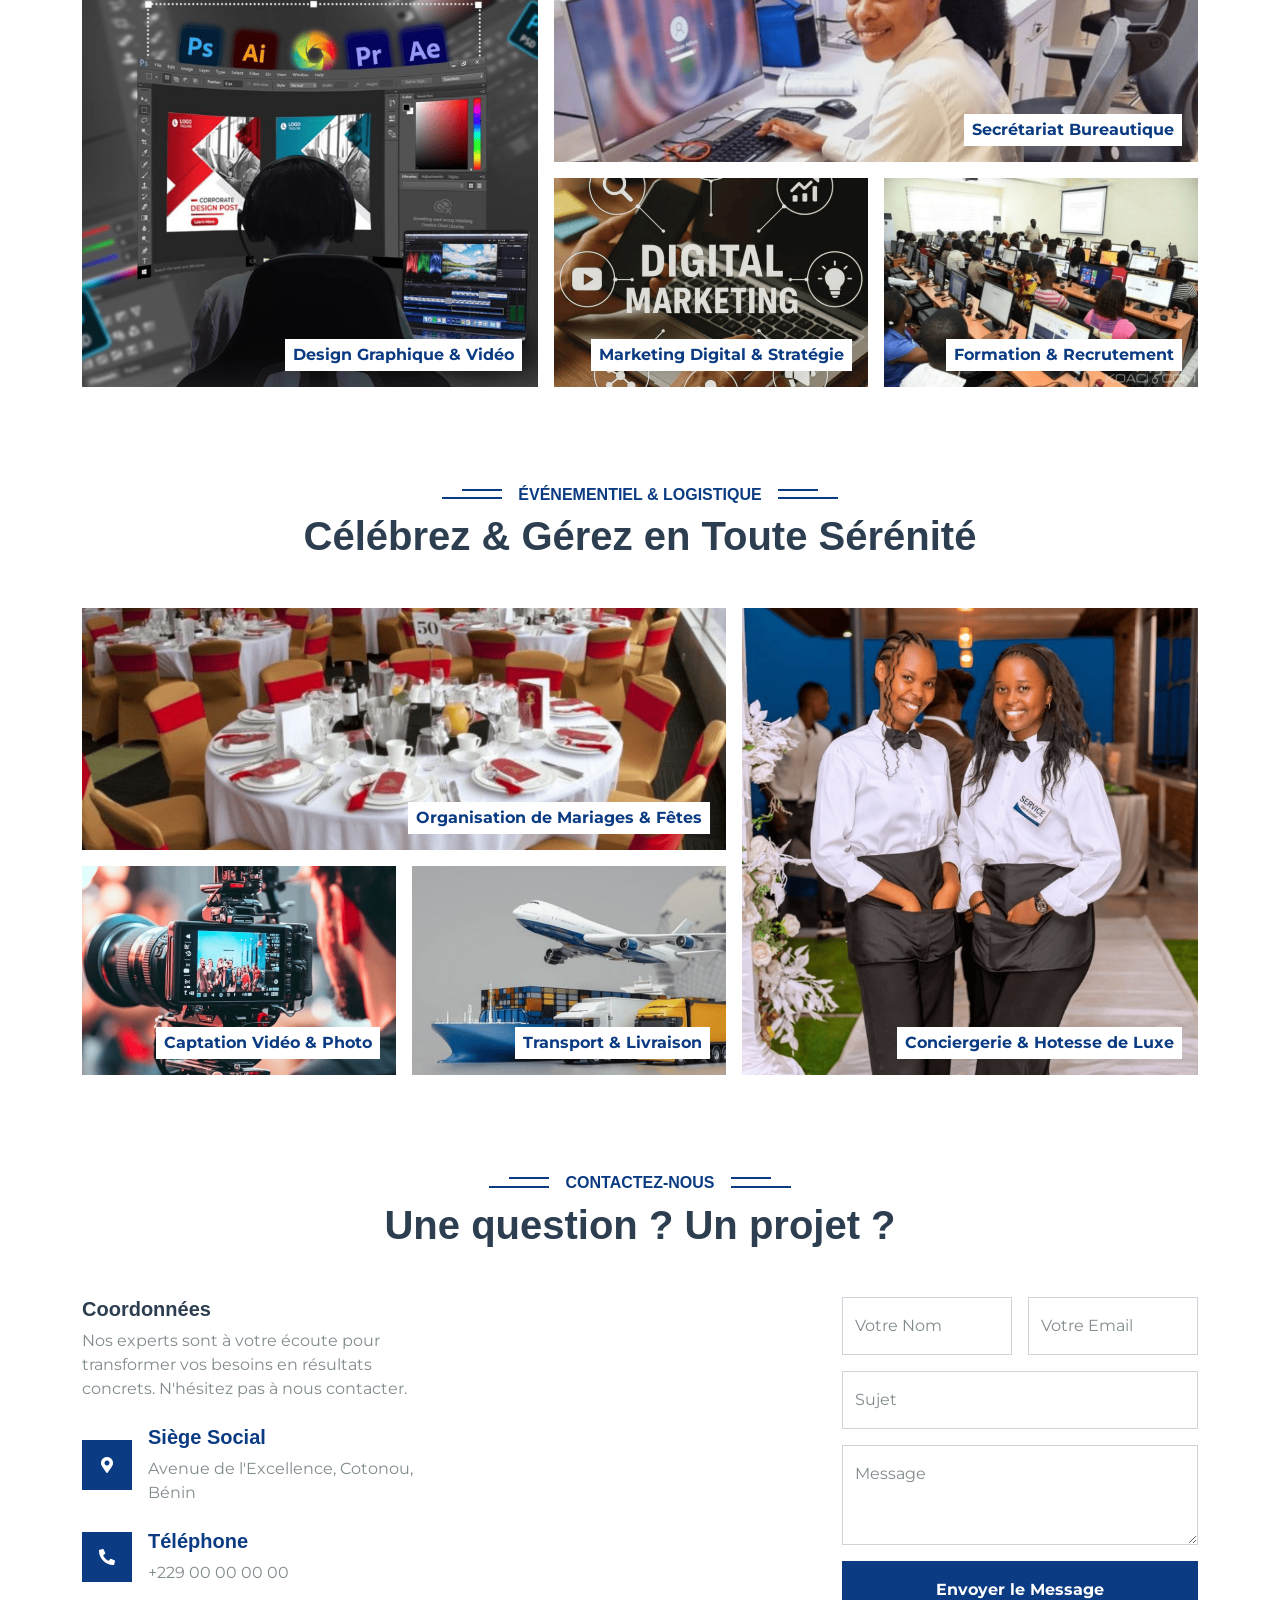
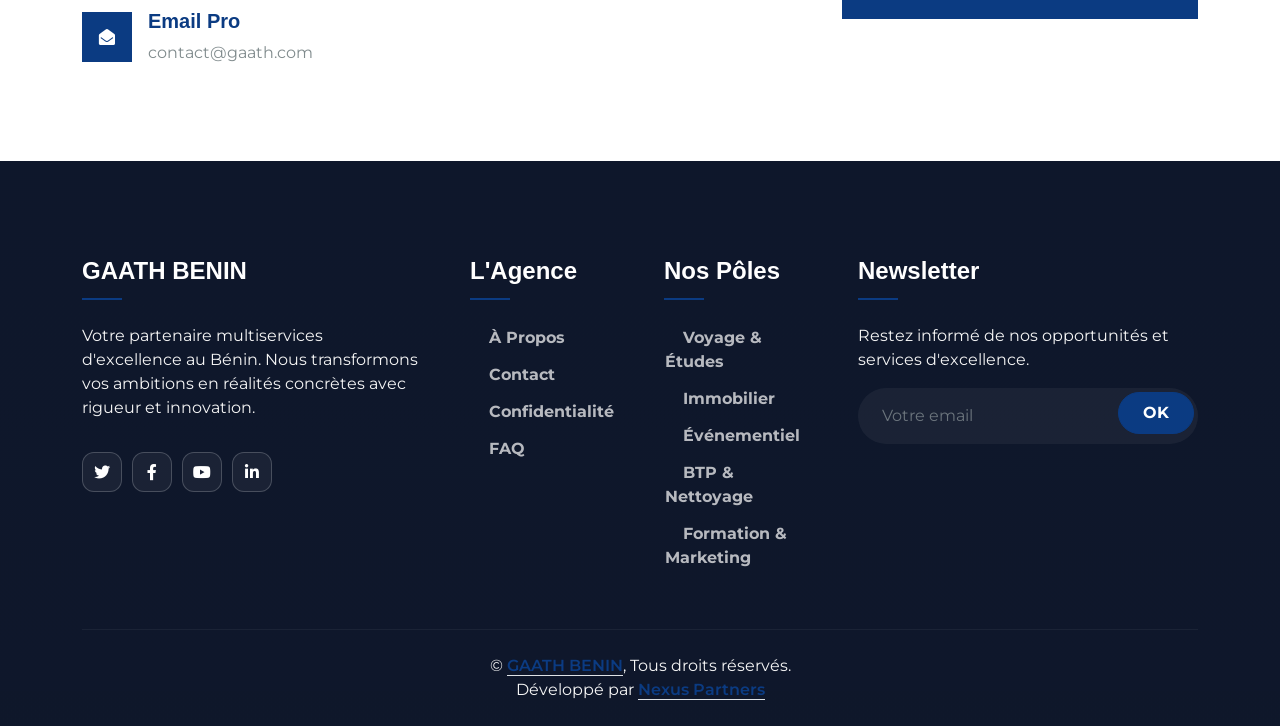
==== commit db5896b4: "commit-local-4" ====
--- a/index.html
+++ b/index.html
@@ -286,7 +286,7 @@
                     <div class="row g-3">
                         <div class="col-lg-12 col-md-12 wow zoomIn" data-wow-delay="0.1s">
                             <a class="position-relative d-block overflow-hidden" href="">
-                                <img class="img-fluid" src="img/destination-1.jpg" alt="">
+                                <img class="img-fluid" src="img/Destinations-1.png" alt="">
                                 <div
                                     class="bg-white text-primary fw-bold position-absolute bottom-0 end-0 m-3 py-1 px-2">
                                     Canada & USA</div>
@@ -294,7 +294,7 @@
                         </div>
                         <div class="col-lg-6 col-md-12 wow zoomIn" data-wow-delay="0.3s">
                             <a class="position-relative d-block overflow-hidden" href="">
-                                <img class="img-fluid" src="img/destination-2.jpg" alt="">
+                                <img class="img-fluid" src="img/Destinations-2.png" alt="">
                                 <div
                                     class="bg-white text-primary fw-bold position-absolute bottom-0 end-0 m-3 py-1 px-2">
                                     France & Belgique</div>
@@ -302,7 +302,7 @@
                         </div>
                         <div class="col-lg-6 col-md-12 wow zoomIn" data-wow-delay="0.5s">
                             <a class="position-relative d-block overflow-hidden" href="">
-                                <img class="img-fluid" src="img/destination-3.jpg" alt="">
+                                <img class="img-fluid" src="img/Destinations-3.png" alt="">
                                 <div
                                     class="bg-white text-primary fw-bold position-absolute bottom-0 end-0 m-3 py-1 px-2">
                                     Maroc & Sénégal</div>
@@ -312,7 +312,7 @@
                 </div>
                 <div class="col-lg-5 col-md-6 wow zoomIn" data-wow-delay="0.7s" style="min-height: 350px;">
                     <a class="position-relative d-block h-100 overflow-hidden" href="">
-                        <img class="img-fluid position-absolute w-100 h-100" src="img/destination-4.jpg" alt=""
+                        <img class="img-fluid position-absolute w-100 h-100" src="img/Destinations-4.png" alt=""
                             style="object-fit: cover;">
                         <div class="bg-white text-primary fw-bold position-absolute bottom-0 end-0 m-3 py-1 px-2">
                             Dubaï & Asie</div>
@@ -323,7 +323,7 @@
     </div>
     <!-- Destination Start -->
 
-    <!-- Destination Start -->
+    <!-- Immobilier Start -->
     <div class="container-fluid py-5 destination">
         <div class="container">
             <div class="text-center wow fadeInUp" data-wow-delay="0.1s">
@@ -335,7 +335,7 @@
                     <div class="row g-3">
                         <div class="col-lg-12 col-md-12 wow zoomIn" data-wow-delay="0.1s">
                             <a class="position-relative d-block overflow-hidden" href="">
-                                <img class="img-fluid" src="img/destination-1.jpg" alt="">
+                                <img class="img-fluid" src="img/Immobilier-1.png" alt="">
                                 <div
                                     class="bg-white text-primary fw-bold position-absolute bottom-0 end-0 m-3 py-1 px-2">
                                     Villas Modernes</div>
@@ -343,7 +343,7 @@
                         </div>
                         <div class="col-lg-6 col-md-12 wow zoomIn" data-wow-delay="0.3s">
                             <a class="position-relative d-block overflow-hidden" href="">
-                                <img class="img-fluid" src="img/destination-2.jpg" alt="">
+                                <img class="img-fluid" src="img/Immobilier-2.png" alt="">
                                 <div
                                     class="bg-white text-primary fw-bold position-absolute bottom-0 end-0 m-3 py-1 px-2">
                                     Terrains Sécurisés</div>
@@ -351,7 +351,7 @@
                         </div>
                         <div class="col-lg-6 col-md-12 wow zoomIn" data-wow-delay="0.5s">
                             <a class="position-relative d-block overflow-hidden" href="">
-                                <img class="img-fluid" src="img/destination-3.jpg" alt="">
+                                <img class="img-fluid" src="img/Immobilier-3.png" alt="">
                                 <div
                                     class="bg-white text-primary fw-bold position-absolute bottom-0 end-0 m-3 py-1 px-2">
                                     Appartements de Standing</div>
@@ -361,7 +361,7 @@
                 </div>
                 <div class="col-lg-5 col-md-6 wow zoomIn" data-wow-delay="0.7s" style="min-height: 350px;">
                     <a class="position-relative d-block h-100 overflow-hidden" href="">
-                        <img class="img-fluid position-absolute w-100 h-100" src="img/destination-4.jpg" alt=""
+                        <img class="img-fluid position-absolute w-100 h-100" src="img/Immobilier-4.png" alt=""
                             style="object-fit: cover;">
                         <div class="bg-white text-primary fw-bold position-absolute bottom-0 end-0 m-3 py-1 px-2">
                             Résidences de Luxe</div>
@@ -370,7 +370,7 @@
             </div>
         </div>
     </div>
-    <!-- Destination Start -->
+    <!-- Immobilier Start -->
 
     <!-- BTP & Services Start -->
     <div class="container-fluid py-5 destination">
@@ -384,7 +384,7 @@
                     <div class="row g-3">
                         <div class="col-lg-12 col-md-12 wow zoomIn" data-wow-delay="0.1s">
                             <a class="position-relative d-block overflow-hidden" href="btp.html">
-                                <img class="img-fluid" src="img/destination-1.jpg" alt="">
+                                <img class="img-fluid" src="img/BTP-1.png" alt="">
                                 <div
                                     class="bg-white text-primary fw-bold position-absolute bottom-0 end-0 m-3 py-1 px-2">
                                     Construction & Rénovation</div>
@@ -392,15 +392,15 @@
                         </div>
                         <div class="col-lg-6 col-md-12 wow zoomIn" data-wow-delay="0.3s">
                             <a class="position-relative d-block overflow-hidden" href="btp.html">
-                                <img class="img-fluid" src="img/destination-2.jpg" alt="">
-                                <div
-                                    class="bg-white text-primary fw-bold position-absolute bottom-0 end-0 m-3 py-1 px-2">
-                                    Travaux Publics</div>
+                                <img class="img-fluid" src="img/BTP-2.png" alt="">
+                                <div
+                                    class="bg-white text-primary fw-bold position-absolute bottom-0 end-0 m-3 py-1 px-2">
+                                    Travaux </div>
                             </a>
                         </div>
                         <div class="col-lg-6 col-md-12 wow zoomIn" data-wow-delay="0.5s">
                             <a class="position-relative d-block overflow-hidden" href="btp.html">
-                                <img class="img-fluid" src="img/destination-3.jpg" alt="">
+                                <img class="img-fluid" src="img/BTP-3.png" alt="">
                                 <div
                                     class="bg-white text-primary fw-bold position-absolute bottom-0 end-0 m-3 py-1 px-2">
                                     Nettoyage Industriel</div>
@@ -425,13 +425,13 @@
     <div class="container-fluid py-5 destination">
         <div class="container">
             <div class="text-center wow fadeInUp" data-wow-delay="0.1s">
-                <h6 class="section-title bg-white text-center text-primary px-3">Formation & Digital</h6>
+                <h6 class="section-title bg-white text-center text-primary px-3">Formation & Recrument</h6>
                 <h1 class="mb-5">Maîtrisez les Compétences de Demain</h1>
             </div>
             <div class="row g-3">
                 <div class="col-lg-5 col-md-6 wow zoomIn" data-wow-delay="0.7s" style="min-height: 350px;">
                     <a class="position-relative d-block h-100 overflow-hidden" href="marketing.html">
-                        <img class="img-fluid position-absolute w-100 h-100" src="img/destination-4.jpg" alt=""
+                        <img class="img-fluid position-absolute w-100 h-100" src="img/Formation-1.png" alt=""
                             style="object-fit: cover;">
                         <div class="bg-white text-primary fw-bold position-absolute bottom-0 end-0 m-3 py-1 px-2">
                             Design Graphique & Vidéo</div>
@@ -441,26 +441,26 @@
                     <div class="row g-3">
                         <div class="col-lg-12 col-md-12 wow zoomIn" data-wow-delay="0.1s">
                             <a class="position-relative d-block overflow-hidden" href="marketing.html">
-                                <img class="img-fluid" src="img/destination-1.jpg" alt="">
-                                <div
-                                    class="bg-white text-primary fw-bold position-absolute bottom-0 end-0 m-3 py-1 px-2">
-                                    Marketing Digital & Stratégie</div>
+                                <img class="img-fluid" src="img/Formation-2.png" alt="">
+                                <div
+                                    class="bg-white text-primary fw-bold position-absolute bottom-0 end-0 m-3 py-1 px-2">
+                                    Secrétariat Bureautique</div>
                             </a>
                         </div>
                         <div class="col-lg-6 col-md-12 wow zoomIn" data-wow-delay="0.3s">
                             <a class="position-relative d-block overflow-hidden" href="marketing.html">
-                                <img class="img-fluid" src="img/destination-2.jpg" alt="">
-                                <div
-                                    class="bg-white text-primary fw-bold position-absolute bottom-0 end-0 m-3 py-1 px-2">
-                                    Secrétariat Bureautique</div>
+                                <img class="img-fluid" src="img/Formation-3.png" alt="">
+                                <div
+                                    class="bg-white text-primary fw-bold position-absolute bottom-0 end-0 m-3 py-1 px-2">
+                                    Marketing Digital & Stratégie</div>
                             </a>
                         </div>
                         <div class="col-lg-6 col-md-12 wow zoomIn" data-wow-delay="0.5s">
                             <a class="position-relative d-block overflow-hidden" href="marketing.html">
-                                <img class="img-fluid" src="img/destination-3.jpg" alt="">
-                                <div
-                                    class="bg-white text-primary fw-bold position-absolute bottom-0 end-0 m-3 py-1 px-2">
-                                    Formation Certifiante</div>
+                                <img class="img-fluid" src="img/Formation-4.png" alt="">
+                                <div
+                                    class="bg-white text-primary fw-bold position-absolute bottom-0 end-0 m-3 py-1 px-2">
+                                    Formation & Recrutement</div>
                             </a>
                         </div>
                     </div>
@@ -482,7 +482,7 @@
                     <div class="row g-3">
                         <div class="col-lg-12 col-md-12 wow zoomIn" data-wow-delay="0.1s">
                             <a class="position-relative d-block overflow-hidden" href="evenementiel.html">
-                                <img class="img-fluid" src="img/destination-1.jpg" alt="">
+                                <img class="img-fluid" src="img/Événementiel-1.png" alt="">
                                 <div
                                     class="bg-white text-primary fw-bold position-absolute bottom-0 end-0 m-3 py-1 px-2">
                                     Organisation de Mariages & Fêtes</div>
@@ -490,7 +490,7 @@
                         </div>
                         <div class="col-lg-6 col-md-12 wow zoomIn" data-wow-delay="0.3s">
                             <a class="position-relative d-block overflow-hidden" href="evenementiel.html">
-                                <img class="img-fluid" src="img/destination-2.jpg" alt="">
+                                <img class="img-fluid" src="img/Événementiel-2.png" alt="">
                                 <div
                                     class="bg-white text-primary fw-bold position-absolute bottom-0 end-0 m-3 py-1 px-2">
                                     Captation Vidéo & Photo</div>
@@ -498,7 +498,7 @@
                         </div>
                         <div class="col-lg-6 col-md-12 wow zoomIn" data-wow-delay="0.5s">
                             <a class="position-relative d-block overflow-hidden" href="">
-                                <img class="img-fluid" src="img/destination-3.jpg" alt="">
+                                <img class="img-fluid" src="img/Événementiel-3.png" alt="">
                                 <div
                                     class="bg-white text-primary fw-bold position-absolute bottom-0 end-0 m-3 py-1 px-2">
                                     Transport & Livraison</div>
@@ -508,10 +508,10 @@
                 </div>
                 <div class="col-lg-5 col-md-6 wow zoomIn" data-wow-delay="0.7s" style="min-height: 350px;">
                     <a class="position-relative d-block h-100 overflow-hidden" href="">
-                        <img class="img-fluid position-absolute w-100 h-100" src="img/destination-4.jpg" alt=""
+                        <img class="img-fluid position-absolute w-100 h-100" src="img/Événementiel-4.png" alt=""
                             style="object-fit: cover;">
                         <div class="bg-white text-primary fw-bold position-absolute bottom-0 end-0 m-3 py-1 px-2">
-                            Conciergerie & Logistique de Luxe</div>
+                            Conciergerie & Hotesse de Luxe</div>
                     </a>
                 </div>
             </div>
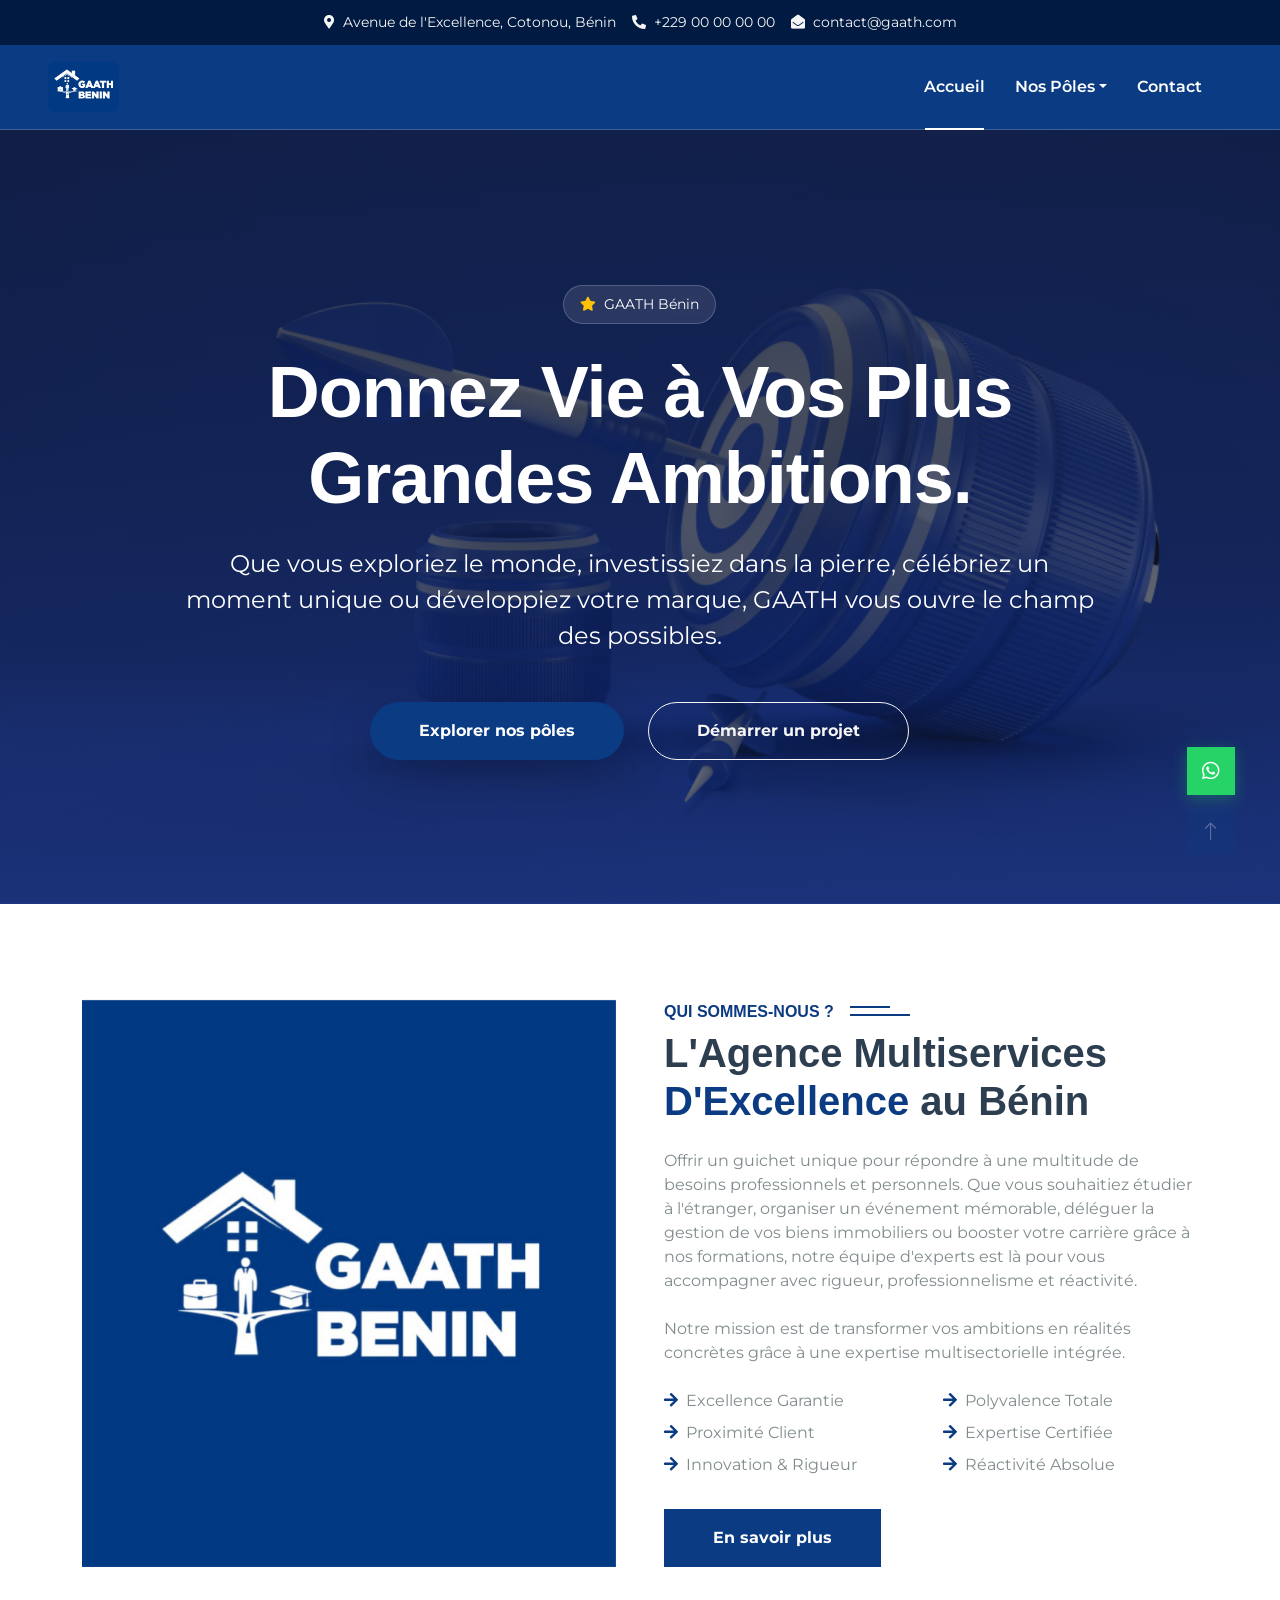
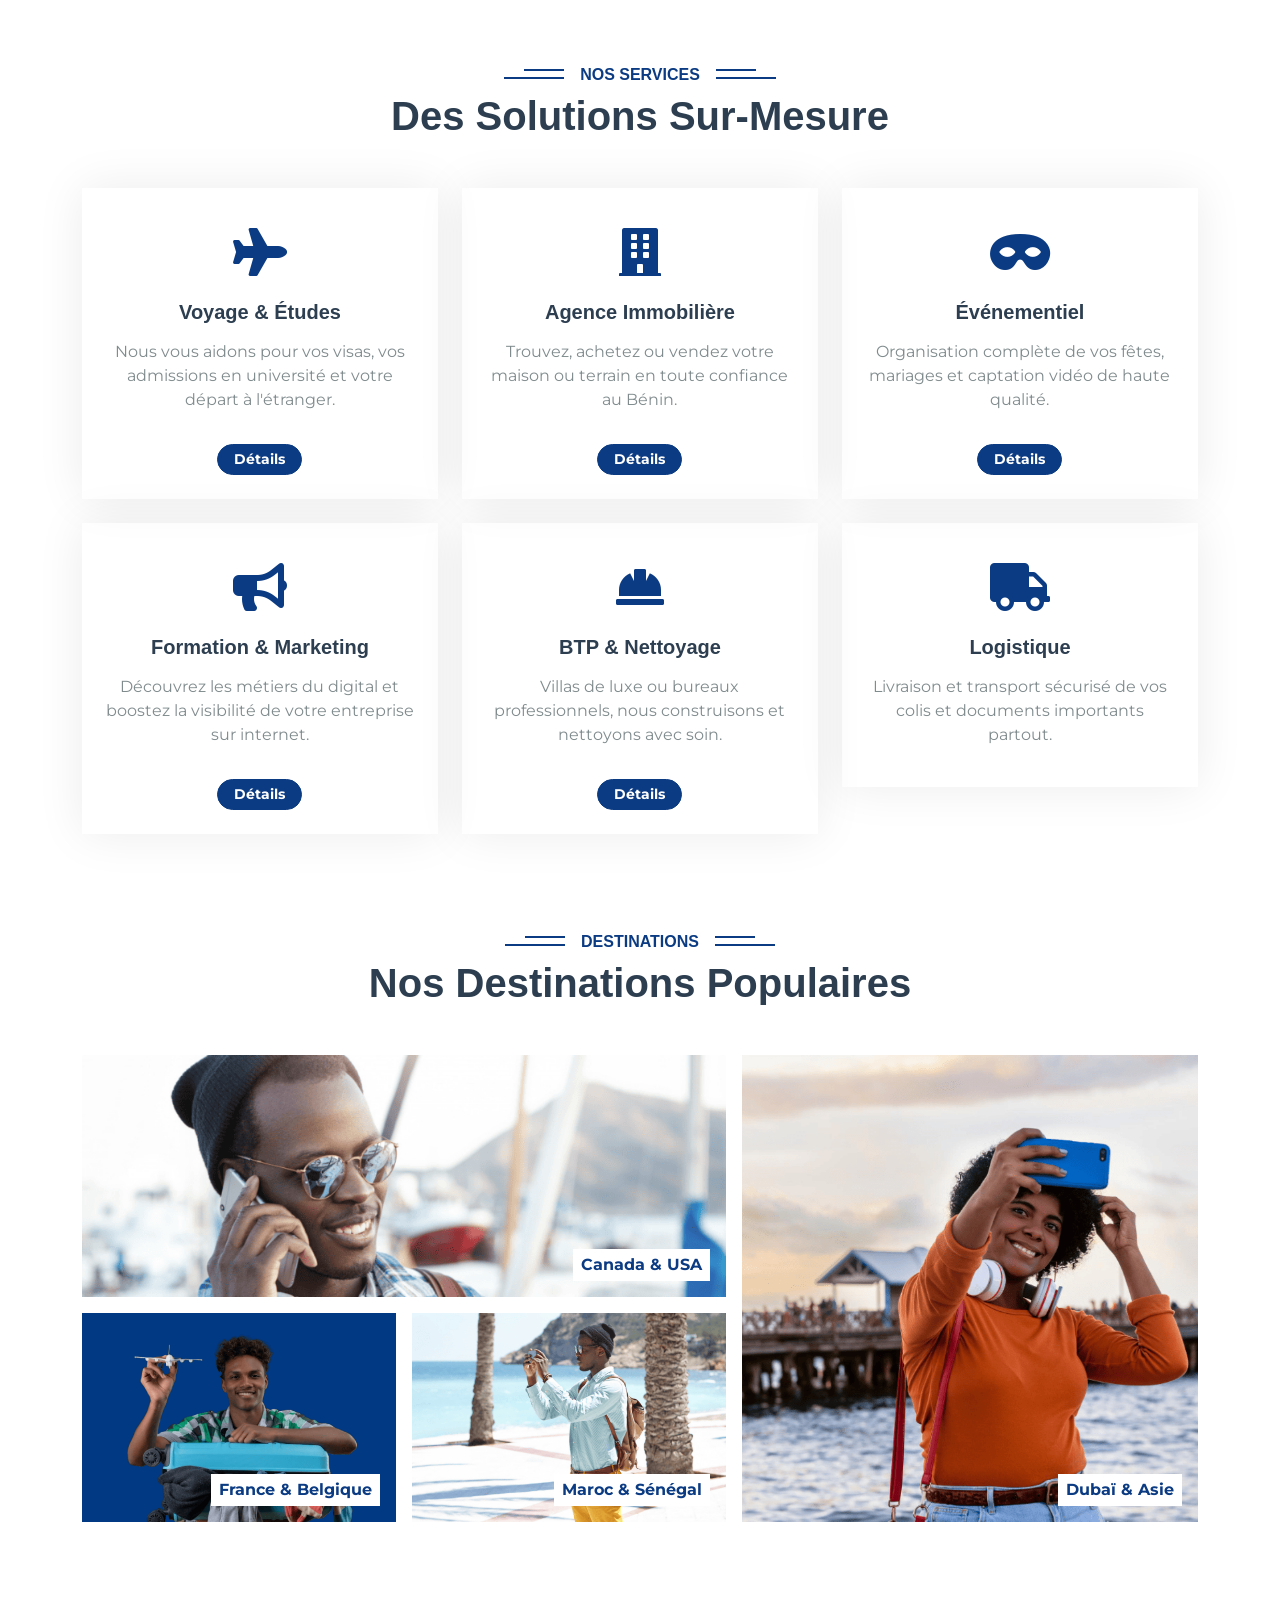
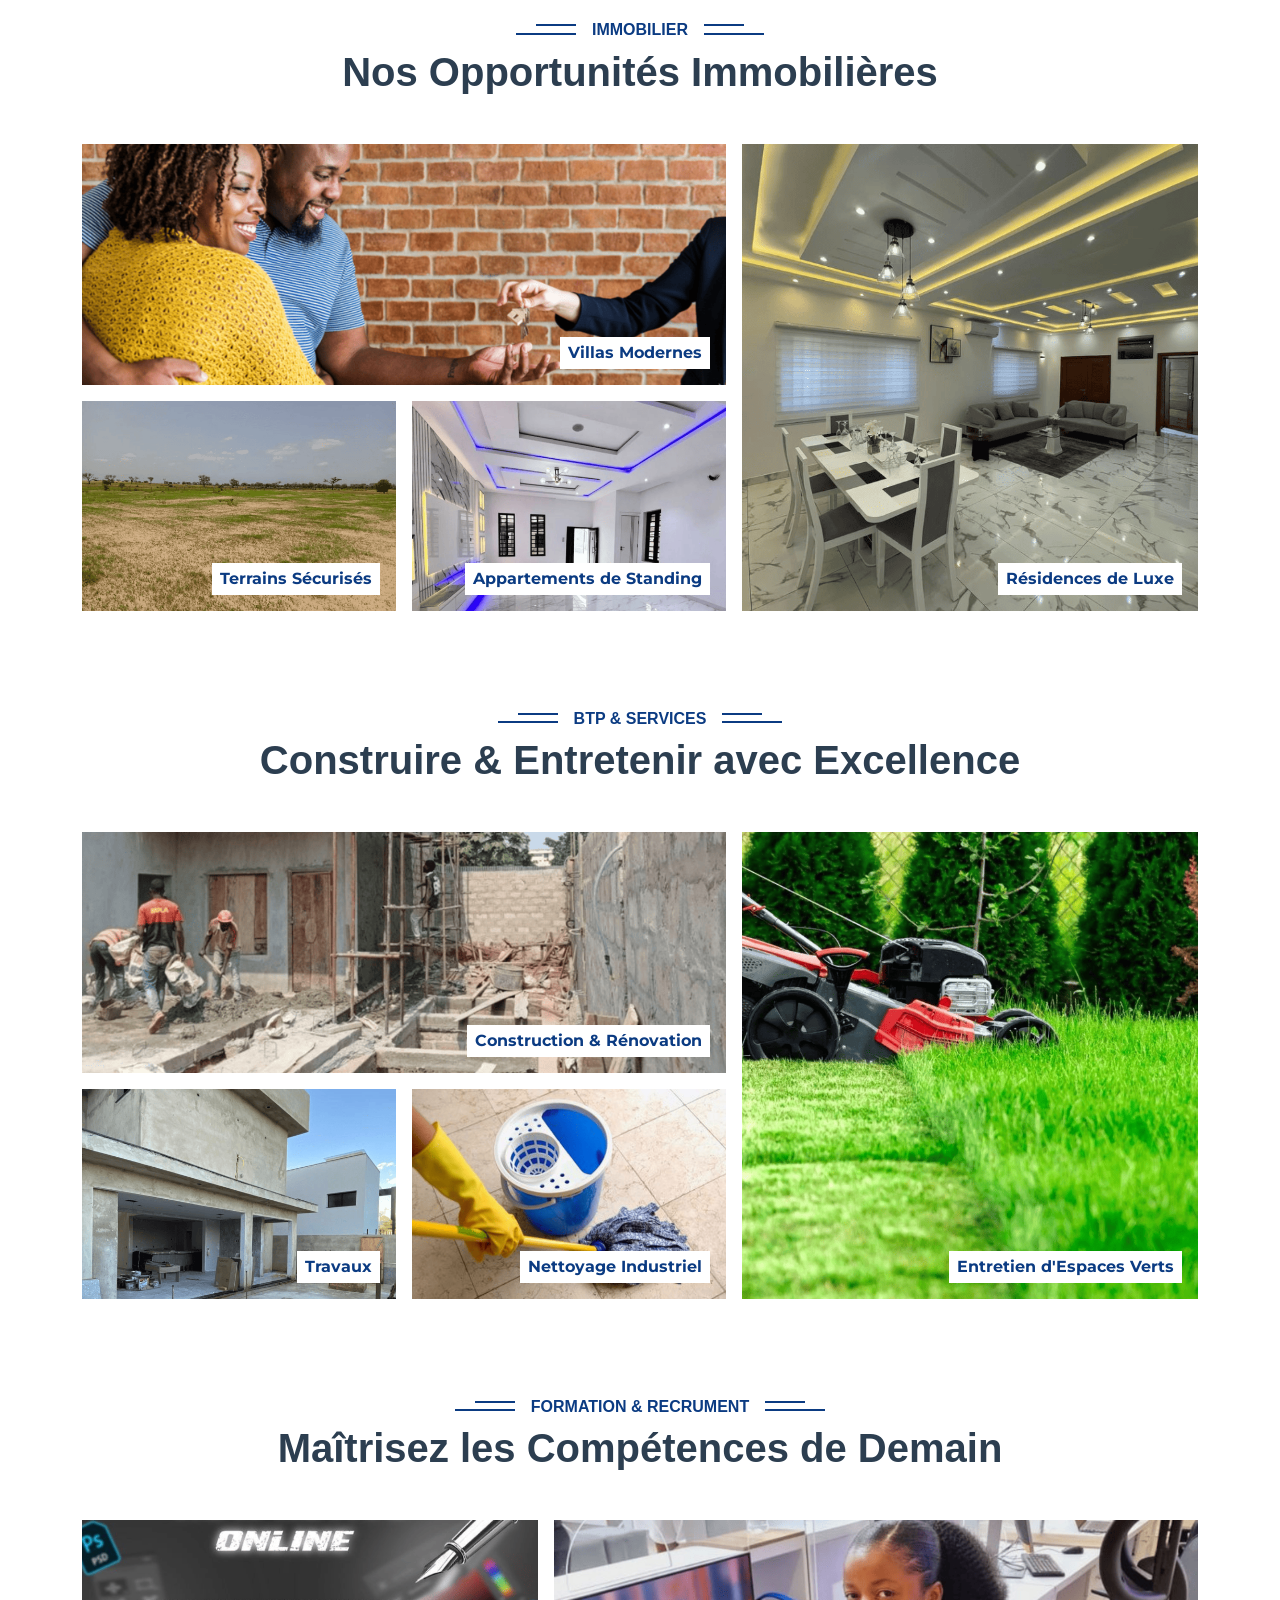
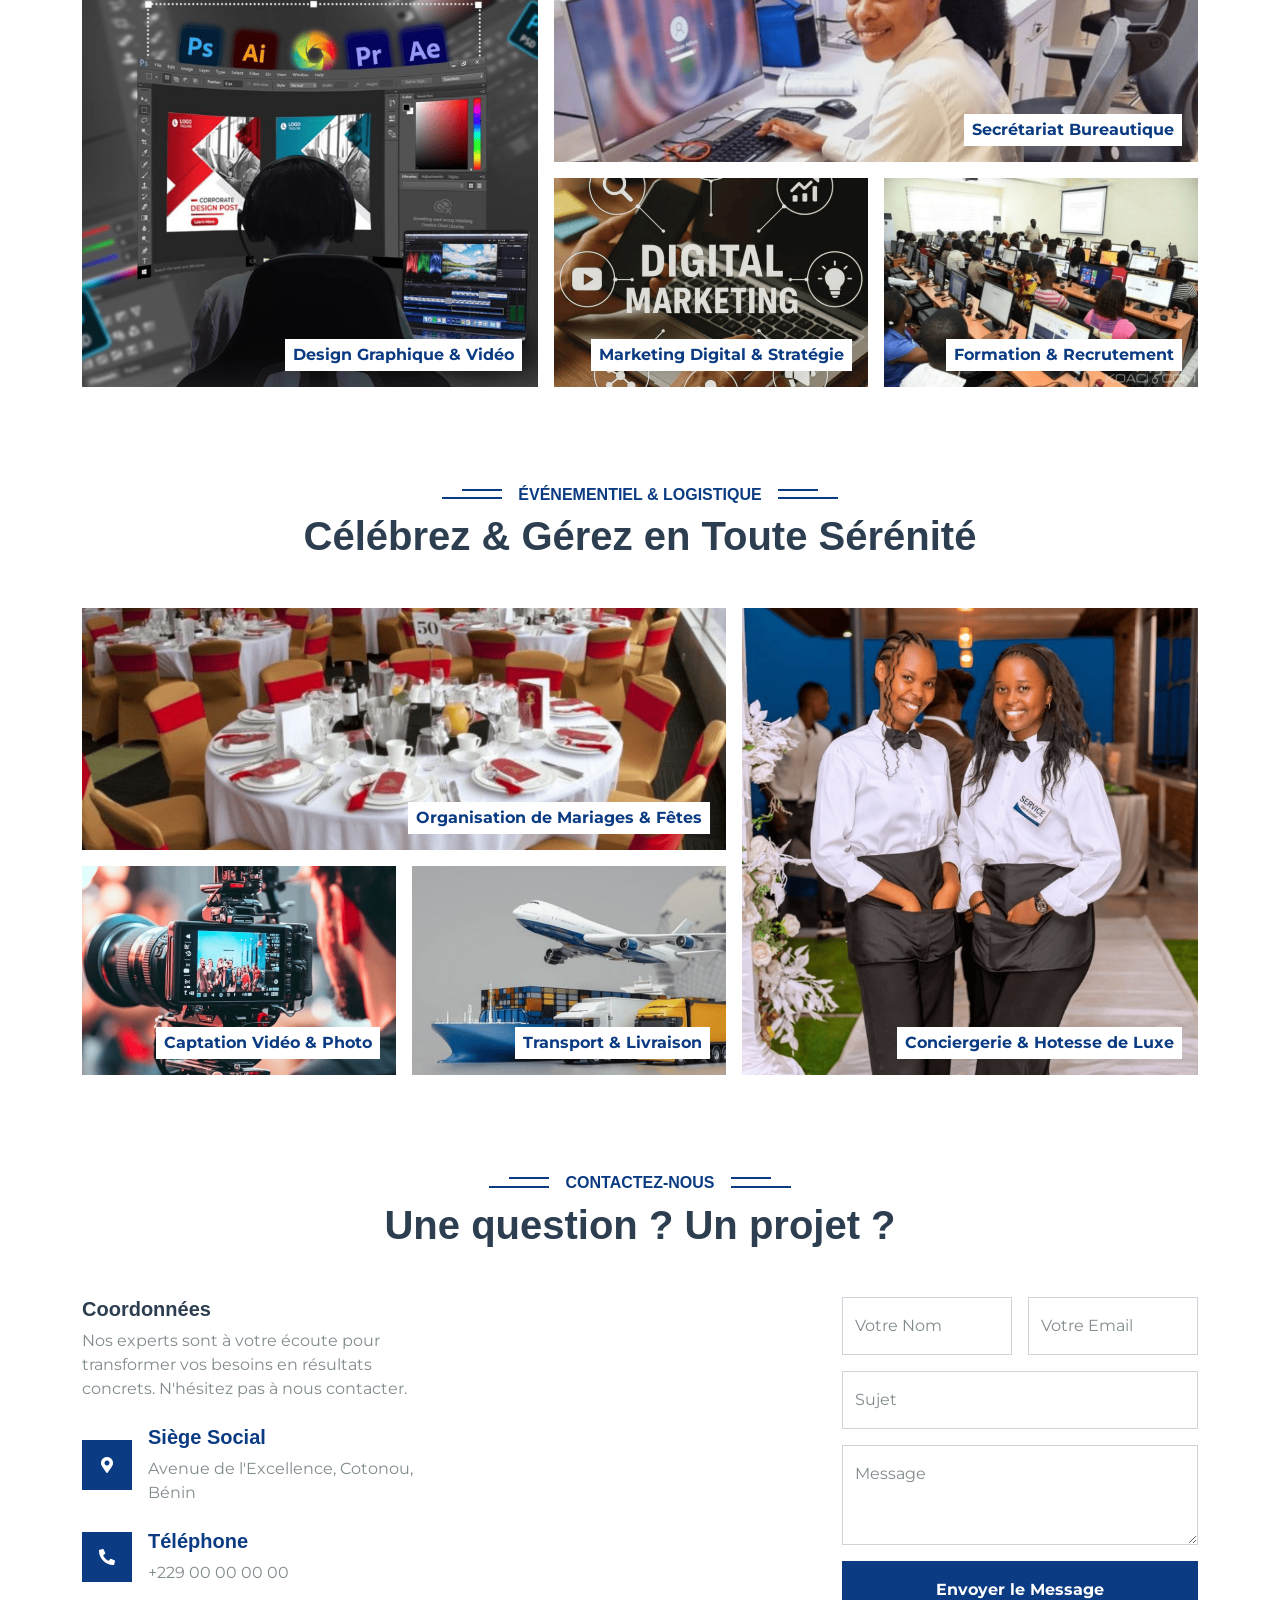
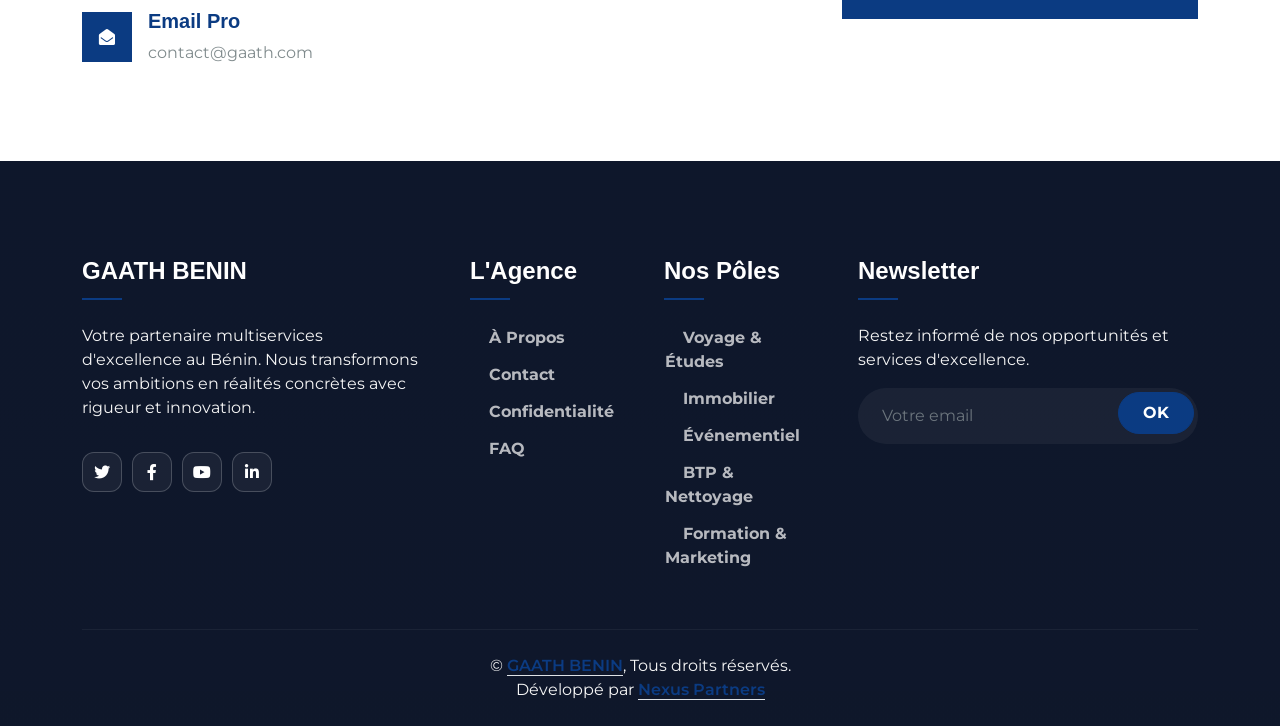
==== commit 6654d952: "modified:   index.html" ====
--- a/index.html
+++ b/index.html
@@ -410,7 +410,7 @@
                 </div>
                 <div class="col-lg-5 col-md-6 wow zoomIn" data-wow-delay="0.7s" style="min-height: 350px;">
                     <a class="position-relative d-block h-100 overflow-hidden" href="btp.html">
-                        <img class="img-fluid position-absolute w-100 h-100" src="img/destination-4.jpg" alt=""
+                        <img class="img-fluid position-absolute w-100 h-100" src="img/BTP-4.png" alt=""
                             style="object-fit: cover;">
                         <div class="bg-white text-primary fw-bold position-absolute bottom-0 end-0 m-3 py-1 px-2">
                             Entretien d'Espaces Verts</div>
